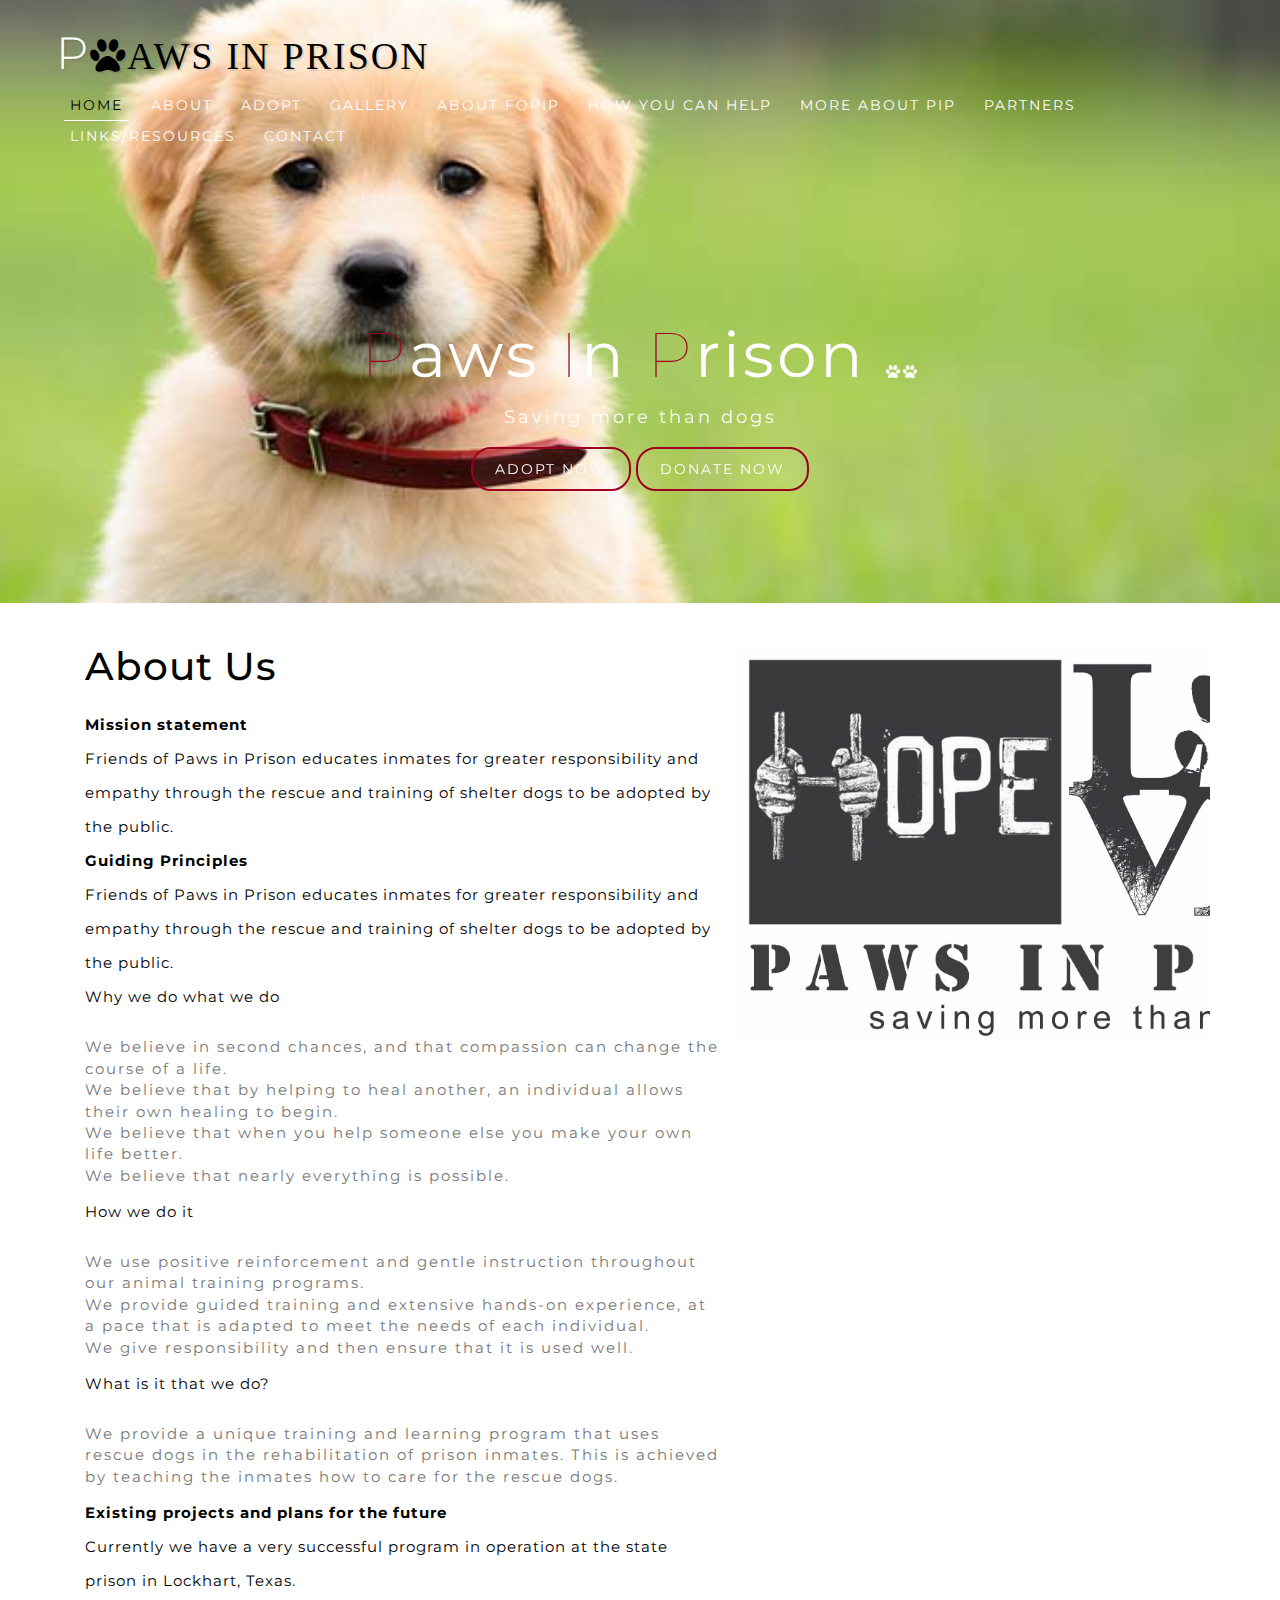
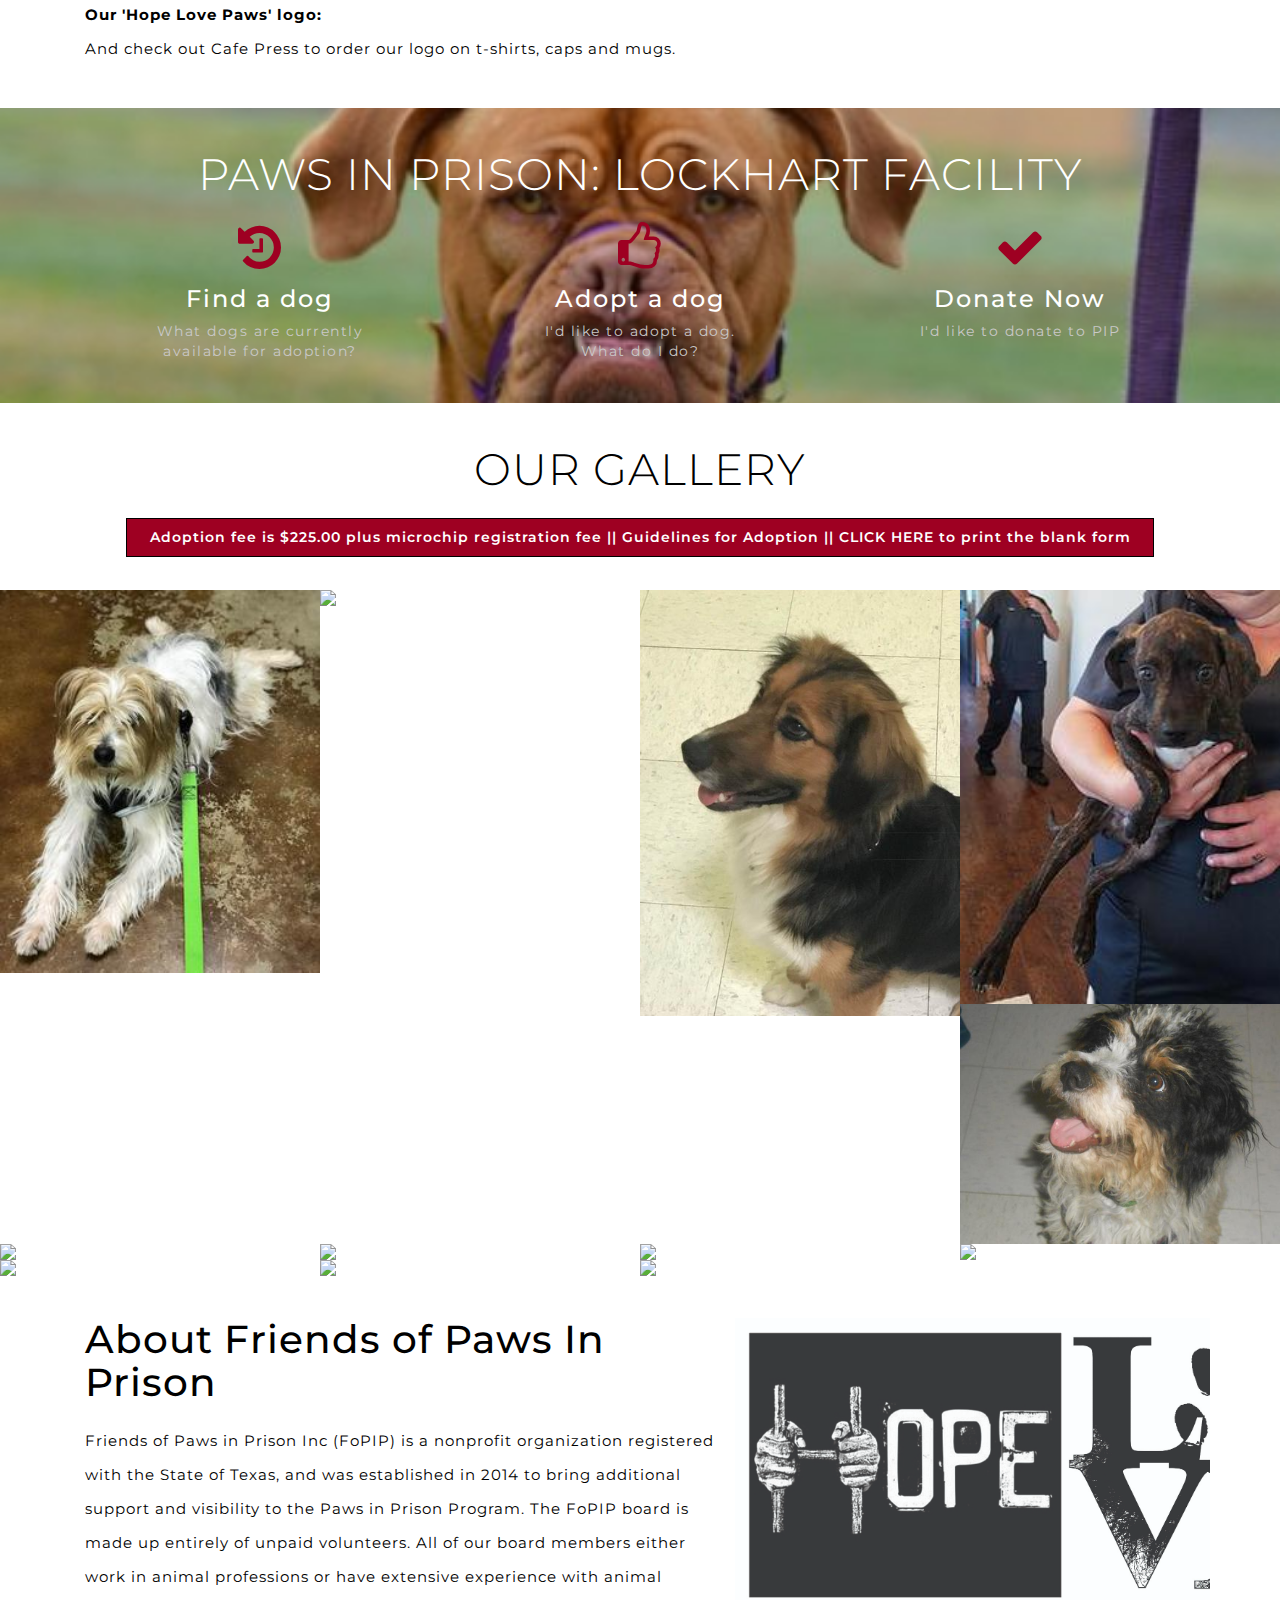
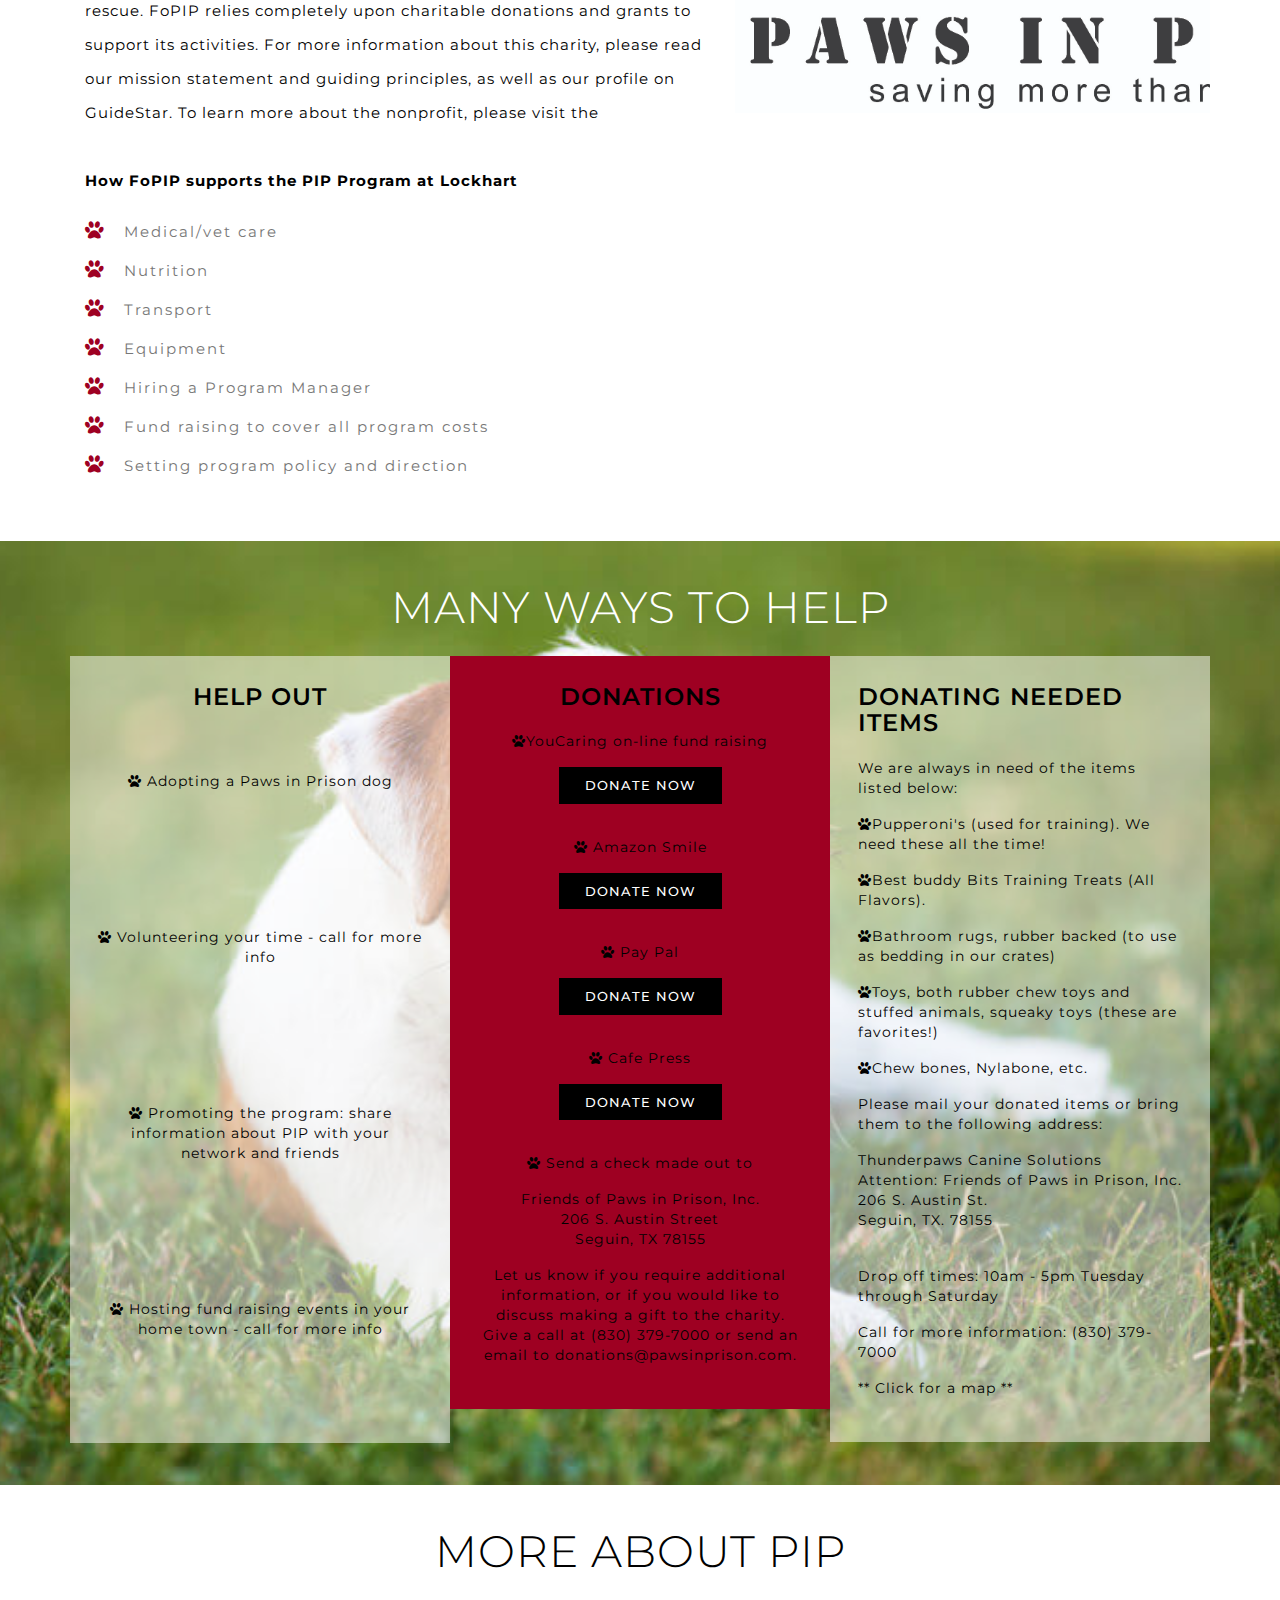
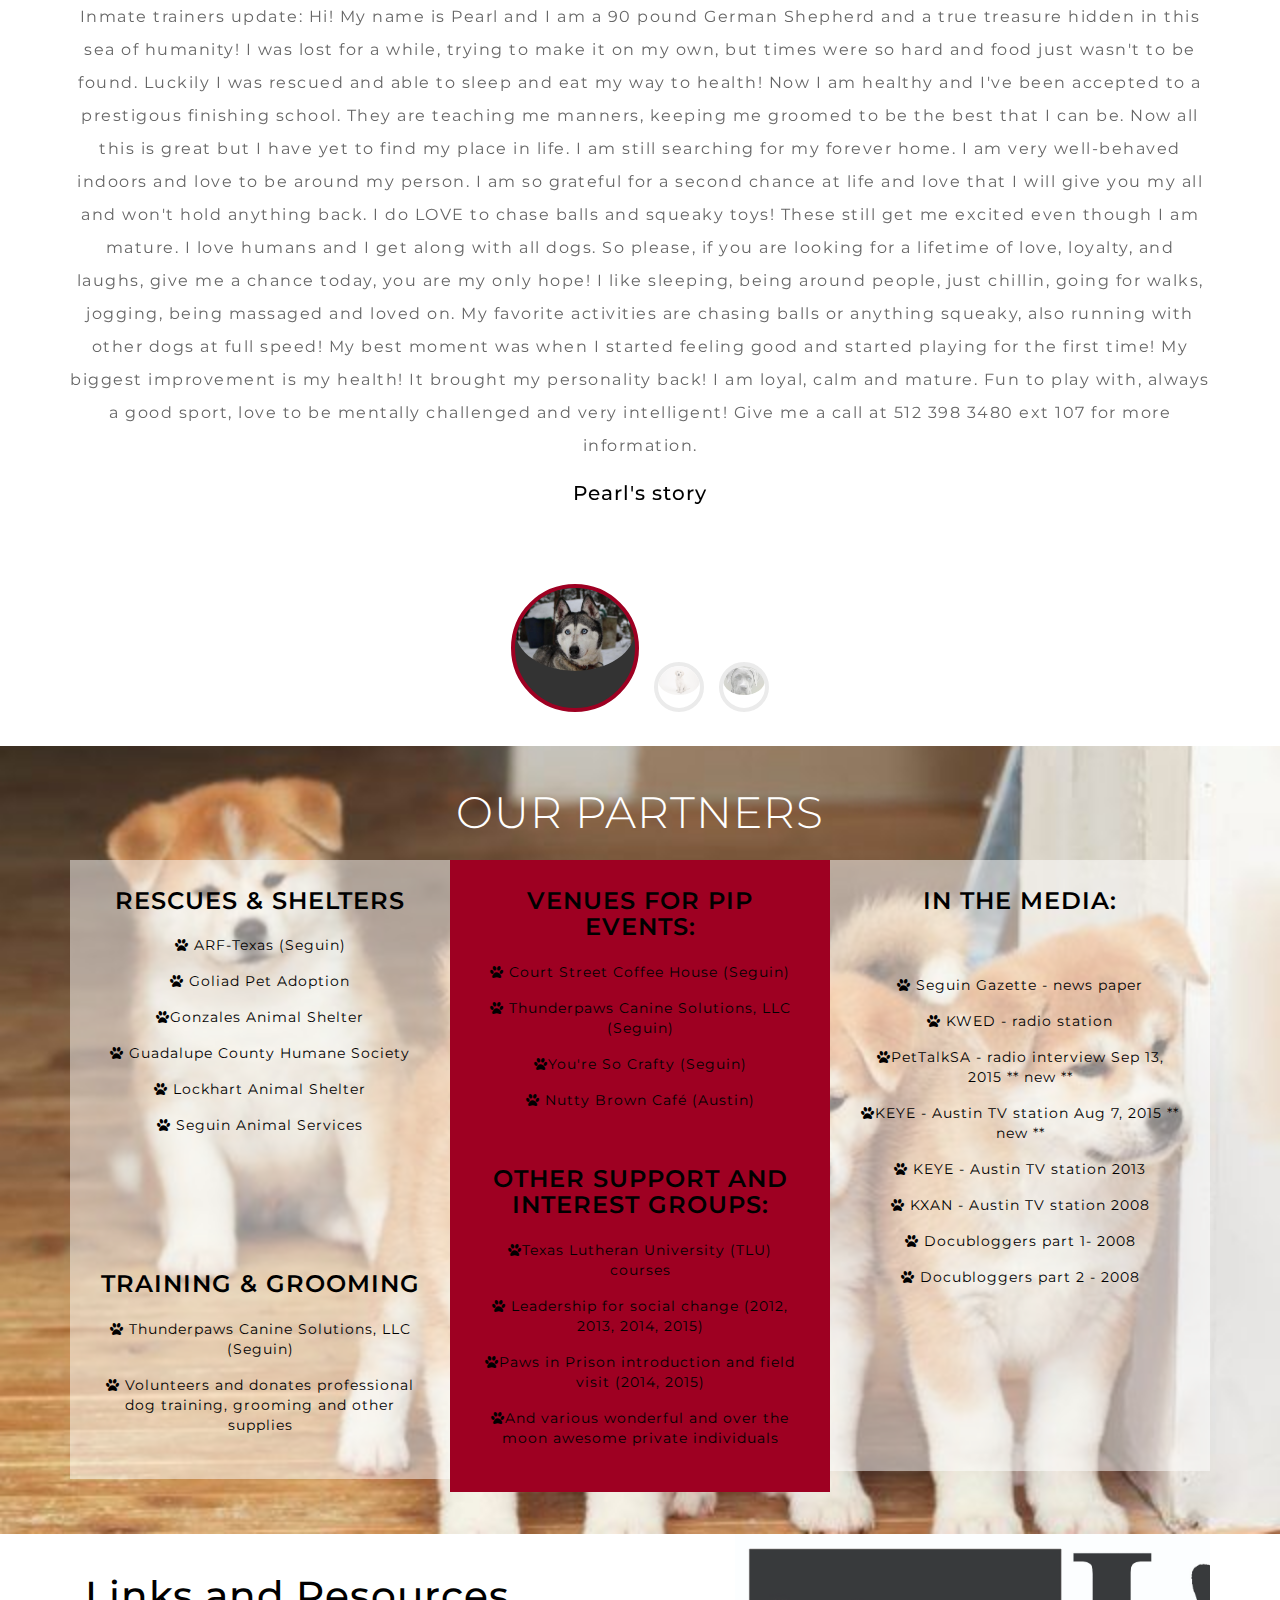
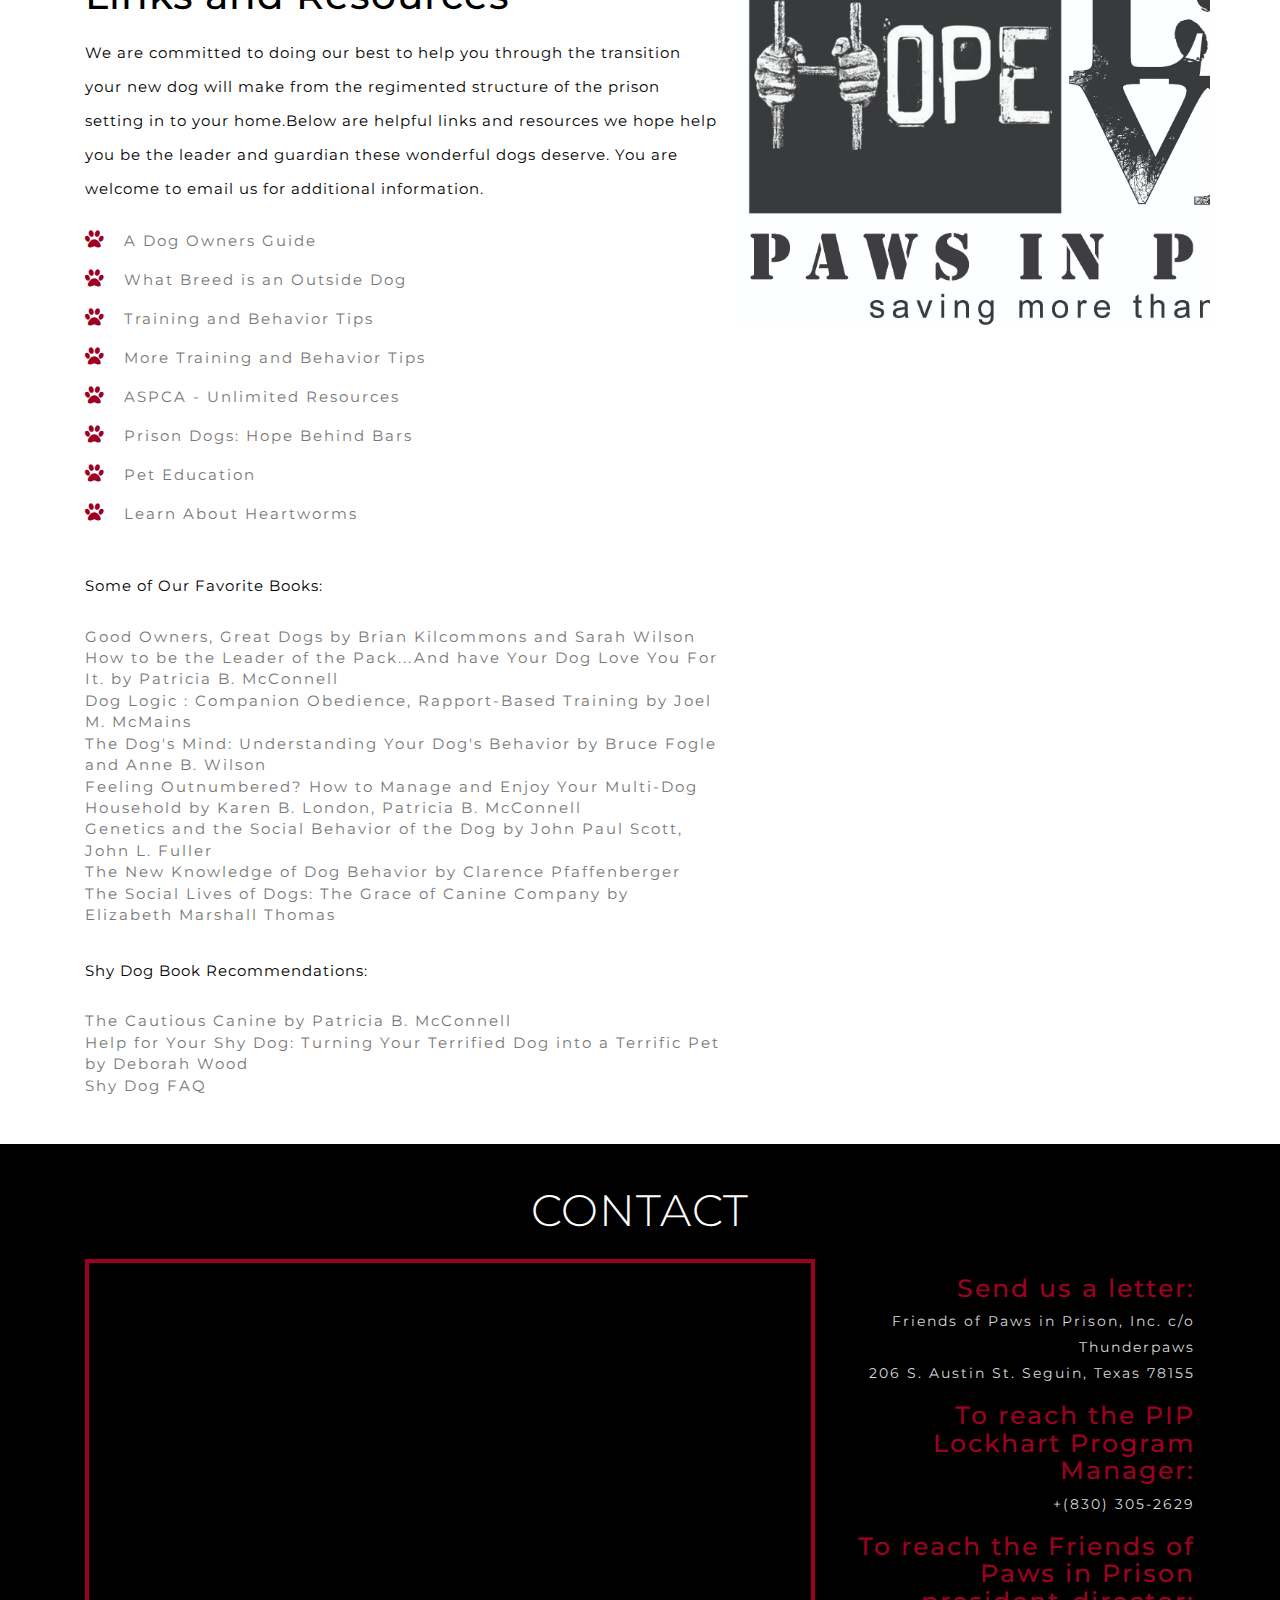
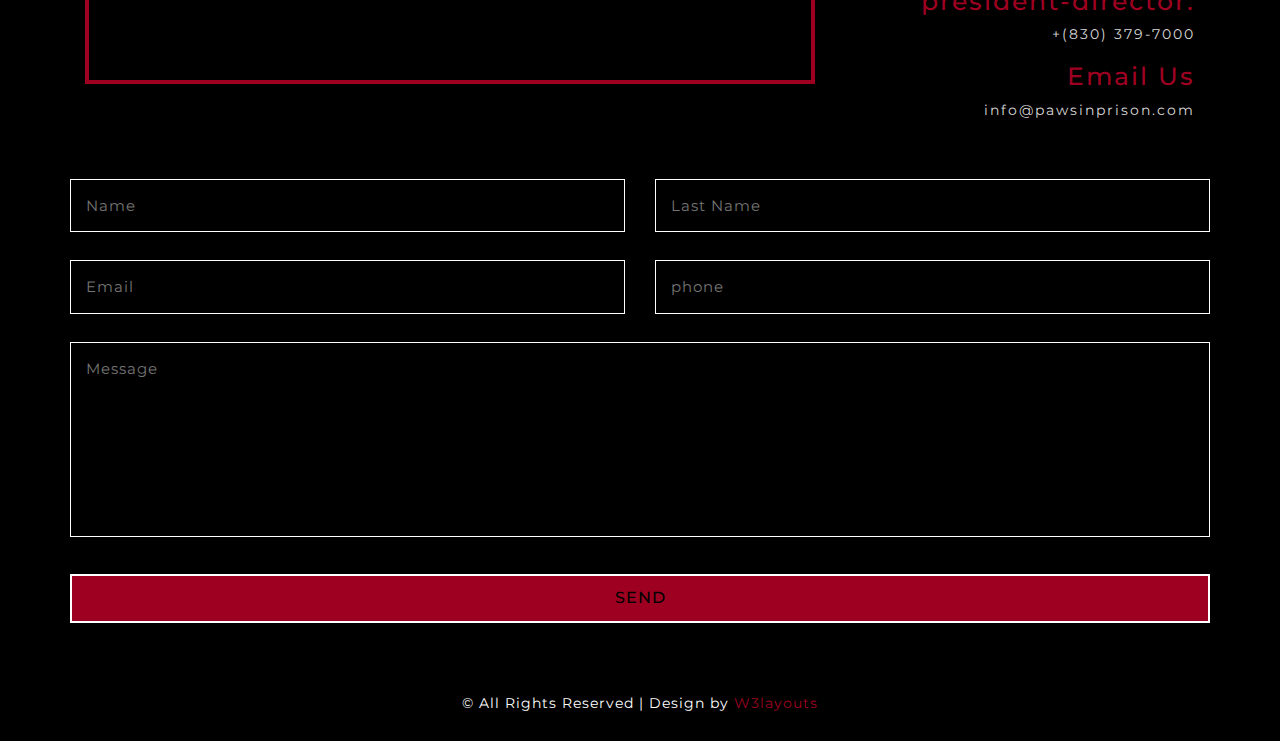
==== home.html @ 7c023dc8 "deployment files" ====
<!--A Design by W3layouts
Author: W3layout
Author URL: http://w3layouts.com
License: Creative Commons Attribution 3.0 Unported
License URL: http://creativecommons.org/licenses/by/3.0/
-->
<!DOCTYPE html>
<html lang="zxx">

<head>
	<title>Paws in Prison</title>

	<!--meta tags -->
	<meta charset="UTF-8">
	<meta name="viewport" content="width=device-width, initial-scale=1">
	<meta name="keywords" content="Lovely-pets Responsive web template, Bootstrap Web Templates, Flat Web Templates, Android Compatible web template, 
Smartphone Compatible web template, free webdesigns for Nokia, Samsung, LG, SonyEricsson, Motorola web design" />
	<script type="application/x-javascript">
		addEventListener("load", function () {
			setTimeout(hideURLbar, 0);
		}, false);

		function hideURLbar() {
			window.scrollTo(0, 1);
		}
	</script>
	<!--//meta tags ends here-->

	<!--booststrap-->

	<link href="css/bootstrap.css" rel="stylesheet" type="text/css" media="all">
	<!--//booststrap end-->

	<!-- font-awesome icons -->
	<link href="css/font-awesome.css" rel="stylesheet">
	<!-- //font-awesome icons -->
	<!--stylesheets-->
	<link href="css/style.css" rel='stylesheet' type='text/css' media="all">
	<!--//stylesheets-->
	<link rel='stylesheet' type='text/css' href='css/jquery.easy-gallery.css' />
	<!-- For-gallery-CSS -->
	<link href="css/popuo-box.css" rel="stylesheet" type="text/css" media="all" />
	<!-- //pop-ups-->
	<link href="//fonts.googleapis.com/css?family=Montserrat:300,400,500" rel="stylesheet">

</head>

<body>
	<div class="header-outs">
		<div class="header-w3layouts">
			<!-- Navigation -->

			<div class="header-bar">
				<nav class="navbar navbar-default">
					<div class="navbar-header navbar-left">
						<button type="button" class="navbar-toggle collapsed" data-toggle="collapse" data-target="#bs-example-navbar-collapse-1">
						<span class="sr-only">Toggle navigation</span>
						<span class="icon-bar"></span>
						<span class="icon-bar"></span>
						<span class="icon-bar"></span>
					</button>
						<h1><a class="navbar-brand" href="index.html">P<span class="fa fa-paw" aria-hidden="true">aws In Prison</span></a></h1>
					</div>
					<!-- Collect the nav links, forms, and other content for toggling -->
					<div class="collapse navbar-collapse navbar-right" id="bs-example-navbar-collapse-1">
						<nav>
							<ul class="nav navbar-nav">
								<li class="active"><a href="index.html">Home</a></li>
								<li><a href="#about" class="scroll">About</a></li>
								<li><a href="#services" class="scroll">Adopt</a></li>
								<li><a href="#gallery" class="scroll">Gallery</a></li>
								<li><a href="#aboutfopip" class="scroll">About FOPIP</a></li>
								<li><a href="#price" class="scroll">How you can help</a></li>
								<li><a href="#testimonials" class="scroll">More about PIP</a></li>
								<li><a href="#price1" class="scroll">Partners</a></li>
								<li><a href="#about1" class="scroll">Links/Resources</a></li>
								<li><a href="#contact" class="scroll">Contact</a></li>
							</ul>
						</nav>
					</div>
				</nav>
			</div>

			<div class="clearfix"> </div>

		</div>

		<!-- Slideshow 4 -->
		<div class="slider">
			<div class="callbacks_container">
				<ul class="rslides" id="slider4">
					<li>
						<div class="slider-img">
							<div class="container">
								<div class="slider-info">
									<h4> <span class="home-banner">P</span>aws <span class="home-banner">I</span>n <span class="home-banner">P</span>rison
										<span
										    class="fa fa-paw paw-banner" aria-hidden="true"></span><span class="fa fa-paw paw-banner" aria-hidden="true"></span></h4>
									<p>Saving more than dogs</p>
									<div class="outs_more-buttn">
										<a href="#" data-toggle="modal" data-target="#myModal">Adopt Now</a>
										<a href="#" data-toggle="modal" data-target="#myModal">Donate Now</a>
									</div>
								</div>
							</div>
						</div>
					</li>
				</ul>
			</div>
			<div class="clearfix"> </div>
		</div>
		<!-- This is here just to demonstrate the callbacks -->
		<!-- <ul class="events">
      <li>Example 4 callback events</li>
    </ul>-->
		<!-- //banner -->
		<!-- modal -->
		<div class="modal about-modal fade" id="myModal" tabindex="-1" role="dialog">
			<div class="modal-dialog" role="document">
				<div class="modal-content">
					<div class="modal-header">
						<button type="button" class="close" data-dismiss="modal" aria-label="Close"><span aria-hidden="true">&times;</span></button>
						<h4 class="modal-title">Register</h4>
					</div>
					<div class="modal-body">
						<div class="out-info">
							<div class="letter-w3ls">

								<form action="#" method="post">
									<div class="main">
										<div class="form-left-to-w3l">

											<input type="text" name="name" placeholder="Name" required="">
											<div class="clear"></div>
										</div>
										<div class="form-right-to-w3ls">

											<input type="text" name="last name" placeholder="Last Name" required="">
											<div class="clear"></div>
										</div>

									</div>

									<div class="main">
										<div class="form-left-to-w3l">

											<input type="email" name="email" placeholder="Email" required="">
											<div class="clear"></div>
										</div>
										<div class="form-right-to-w3ls">

											<input type="text" name="phone number" placeholder="Phone Number" required="">
											<div class="clear"></div>
										</div>
									</div>
									<div class="main">

										<div class="form-left-to-w3l">
											<select class="form-control">
					<option value="">Adopt Pet</option>
						<option>Male</option>
						<option>Female</option>
					</select>
										</div>
										<div class="form-right-to-w3ls">
											<select class="form-control">
					<option value="">Breed</option>
						<option>Bull Dog</option>
						<option>German Dog</option>
						<option>Poodle Dog</option>
						<option>Husky Dog</option>
					</select>
										</div>
									</div>


									<div class="form-add-to-w3ls add">

										<input type="text" name="address" placeholder="Street Address" required="">
										<div class="clear"></div>
									</div>


									<div class="main">
										<div class="form-left-to-w3l">

											<input type="text" name="city" placeholder="City" required="">
											<div class="clear"></div>
										</div>
										<div class="form-right-to-w3ls">
											<input type="text" name="state" placeholder="State" required="">
											<div class="clear"></div>
										</div>

									</div>
									<div class="main">
										<div class="form-left-to-w3l">
											<input type="text" name="Pin code" placeholder="Pin code" required="">
											<div class="clear"></div>
										</div>
										<div class="form-right-to-w3ls">
											<select class="form-control buttom">
												<option value="">
												Select Country</option>
													<option value="category2">Oman</option>
													<option value="category1">Australia</option>
													<option value="category3">America</option>
													<option value="category3">London</option>
													<option value="category3">Goa</option>
													<option value="category3">Canada</option>
													<option value="category3">Srilanka</option>
												</select>

											<div class="clear"></div>
										</div>

									</div>

									<div class="form-control-w3l">
										<textarea name="Message" placeholder="Why You Want Adopt Pet...?" required=""></textarea>
									</div>
									<div class="btnn">
										<button type="submit">Submit</button><br>
									</div>

								</form>
							</div>
						</div>
						<!--//register form-->

					</div>
				</div>
			</div>
		</div>
	</div>
	<!-- //modal -->
	<!--About-->
	<div class="about" id="about">
		<div class="container">
			<div class="about-top-grids">
				<div class="col-md-7 about-top-grid">
					<h2>About Us </h2>
					<div class="about-para">
						<br/>
						<p><b>Mission statement</b></p>
						<p>Friends of Paws in Prison educates inmates for greater responsibility and empathy through the rescue and training of shelter dogs to be adopted by the public.</p>
						<p><b>Guiding Principles</b></p>
						<p>Friends of Paws in Prison educates inmates for greater responsibility and empathy through the rescue and training of shelter dogs to be adopted by the public.</p>
						<p>Why we do what we do</p>
					</div>
					<div class="arrow">
						<ul>
							<li>
								<p>We believe in second chances, and that compassion can change the course of a life.</p>
							</li>
							<li>
								<p>We believe that by helping to heal another, an individual allows their own healing to begin. </p>
							</li>
							<li>
								<p>We believe that when you help someone else you make your own life better. </p>
							</li>
							<li>
								<p>We believe that nearly everything is possible. </p>
							</li>
						</ul>
					</div>
					<div class="about-para">
						<p>How we do it</p>
					</div>
					<div class="arrow">
						<ul>
							<li>
								<p>We use positive reinforcement and gentle instruction throughout our animal training programs.</p>
							</li>
							<li>
								<p>We provide guided training and extensive hands-on experience, at a pace that is adapted to meet the needs of each individual. </p>
							</li>
							<li>
								<p>We give responsibility and then ensure that it is used well. </p>
							</li>
						</ul>
					</div>
					<div class="about-para">
						<p>What is it that we do?</p>
					</div>
					<div class="arrow">
						<ul>
							<li>
								<p>We provide a unique training and learning program that uses rescue dogs in the rehabilitation of prison inmates. This is achieved by teaching the inmates how to care for the rescue dogs.</p>
							</li>
						</ul>
					</div>
					<div class="about-para">
						<p><b>Existing projects and plans for the future</b></p>
						<p>Currently we have a very successful program in operation at the state prison in Lockhart, Texas.</p>
						<p><b>Our 'Hope Love Paws' logo:</b></p>
						<p>And check out Cafe Press to order our logo on t-shirts, caps and mugs.</p>
					</div>
				</div>
				<div class="col-md-5 pope banner-agileits-btm" id="video">
					<div id="small-dialog1" class="mfp-hide w3ls_small_dialog wthree_pop">
						<div class="agileits_modal_body">
							<img src='images/PIPLOGO2015.jpg' data-big-src='images/PIPLOGO2015.jpg' class="img-responsive" alt=" " />

						</div>
					</div>
				</div>
				<div class="clearfix"> </div>
			</div>
		</div>
	</div>
	<!--//About-->
	<!--services-->
	<div class="services" id="services">
		<div class="container">
			<h3 class="title clr">Paws in Prison: Lockhart Facility</h3>

			<div class="banner-bottom-girds ">
				<div class="col-md-4  col-sm-6 col-xs-6  its-banner-grid">
					<div class=" left-icon-grid">
						<span class="fa fa-history banner-icon" aria-hidden="true"></span>
					</div>
					<div >
						<h4>Find a dog</h4>
						<p>
							What dogs are currently available for adoption?</p>
						<div class="clearfix"> </div>
					</div>
				</div>
				<div class="col-md-4  col-sm-6 col-xs-6  its-banner-grid">
					<div class=" left-icon-grid">
						<span class="fa fa-thumbs-o-up  banner-icon" aria-hidden="true"></span>
					</div>
					<div class=" white-shadow">
						<h4>Adopt a dog</h4>
						<p>
							I'd like to adopt a dog. What do I do?</p>
						<div class="clearfix"> </div>
					</div>
				</div>
				<div class="col-md-4  col-sm-6 col-xs-6  its-banner-grid">
					<div class=" left-icon-grid">
						<span class="fa fa-check banner-icon" aria-hidden="true"></span>
					</div>
					<div class=" white-shadow">
						<h4>Donate Now</h4>
						<p>
							I'd like to donate to PIP </p>
						<div class="clearfix"> </div>
					</div>
				</div>
				<div class="clearfix"> </div>
			</div>
		</div>
	</div>
	<!--//services-->
	<div class="portfolio" id="gallery">

		<h3 class="title">Our Gallery</h3>

		<div class="sap_tabs">
			<div id="horizontalTab">
				<ul class="resp-tabs-list">
					<li class="resp-tab-item"><span>Adoption fee is $225.00 plus microchip registration fee || Guidelines for Adoption || CLICK HERE to print the blank form</span></li>
				</ul>
				<div class="clearfix"> </div>
				<div class="resp-tabs-container">
					<div class="tab-1 resp-tab-content">
						<div class="col-md-3 col-sm-3 col-xs-6 portfolio-grids">
							<div class="gallery-grid">
								<img src='images/PIP_2-0_Dogs_for_Adoption__element1782.jpg' data-big-src='images/PIP_2-0_Dogs_for_Adoption__element1782.jpg' class="img-responsive" alt=" " />
								<p style='opacity:0;display:none'>Potty and crate trained!  Fixed, up to date on my shots, microchipped and heartworm negative!  All I need is you!
<br/>
Call me at (830) 305 2629 for more information! <br/>Email: info@pawsinprison.com</p>
							</div>
						</div>
						<div class="col-md-3 col-sm-3 col-xs-6 portfolio-grids">
							<div class="gallery-grid">
								<img src='images/PIP_2-0_Dogs_for_Adoption__element1688.jpg' data-big-src='images/PIP_2-0_Dogs_for_Adoption__element1688.jpg' class="img-responsive" alt=" " />
								<p style='opacity:0;display:none'>Lorem ipsum dolor sit amet, consectetur adipiscing elit.</p>
							</div>
						</div>
						<div class="col-md-3 col-sm-3 col-xs-6 portfolio-grids">
							<div class="gallery-grid">
								<img src='images/Nelson.jpg' data-big-src='images/Nelson.jpg' class="img-responsive" alt=" " />
								<p style='opacity:0;display:none'>Lorem ipsum dolor sit amet, consectetur adipiscing elit.</p>
							</div>
						</div>
						<div class="col-md-3 col-sm-3 col-xs-6 portfolio-grids">
							<div class="gallery-grid">
								<img src='images/PIP_2-0_Dogs_for_Adoption__element1814.jpg' data-big-src='images/PIP_2-0_Dogs_for_Adoption__element1814.jpg' class="img-responsive" alt=" " />
								<p style='opacity:0;display:none'>Lorem ipsum dolor sit amet, consectetur adipiscing elit.</p>
							</div>
						</div>
						<div class="col-md-3 col-sm-3 col-xs-6 portfolio-grids">
							<div class="gallery-grid">
								<img src='images/DSCN6239.JPG' data-big-src='images/DSCN6239.JPG' class="img-responsive" alt=" " />
								<p style='opacity:0;display:none'>Lorem ipsum dolor sit amet, consectetur adipiscing elit.</p>
							</div>
						</div>
						<div class="col-md-3 col-sm-3 col-xs-6 portfolio-grids">
							<div class="gallery-grid">
								<img src='images/PIP_2-0_Dogs_for_Adoption__element1730.jpg' data-big-src='images/PIP_2-0_Dogs_for_Adoption__element1730.jpg' class="img-responsive" alt=" " />
								<p style='opacity:0;display:none'>Lorem ipsum dolor sit amet, consectetur adipiscing elit.</p>
							</div>
						</div>
						<div class="col-md-3 col-sm-3 col-xs-6 portfolio-grids">
							<div class="gallery-grid">
								<img src='images/PIP_2-0_Dogs_for_Adoption__element1805.jpg' data-big-src='images/PIP_2-0_Dogs_for_Adoption__element1805.jpg' class="img-responsive" alt=" " />
								<p style='opacity:0;display:none'>Lorem ipsum dolor sit amet, consectetur adipiscing elit.</p>
							</div>
						</div>
						<div class="col-md-3 col-sm-3 col-xs-6  portfolio-grids">
							<div class="gallery-grid">
								<img src='images/PIP_2-0_Dogs_for_Adoption__element1796.jpg' data-big-src='images/PIP_2-0_Dogs_for_Adoption__element1796.jpg' class="img-responsive" alt=" " />
								<p style='opacity:0;display:none'>Lorem ipsum dolor sit amet, consectetur adipiscing elit.</p>
							</div>
						</div>

						<div class="col-md-3 col-sm-3 col-xs-6 portfolio-grids">
							<div class="gallery-grid">
								<img src='images/PIP_2-0_Dogs_for_Adoption__element1686.jpg' data-big-src='images/PIP_2-0_Dogs_for_Adoption__element1686.jpg' class="img-responsive" alt=" " />
								<p style='opacity:0;display:none'>Lorem ipsum dolor sit amet, consectetur adipiscing elit.</p>
							</div>
						</div>
						
						<div class="col-md-3 col-sm-3 col-xs-6 portfolio-grids">
							<div class="gallery-grid">
								<img src='images/PIP_2-0_Dogs_for_Adoption__element1804.jpg' data-big-src='images/PIP_2-0_Dogs_for_Adoption__element1804.jpg' class="img-responsive" alt=" " />
								<p style='opacity:0;display:none'>Lorem ipsum dolor sit amet, consectetur adipiscing elit.</p>
							</div>
						</div>
						
						<div class="col-md-3 col-sm-3 col-xs-6 portfolio-grids">
							<div class="gallery-grid">
								<img src='images/PIP_2-0_Dogs_for_Adoption__element1798.jpg' data-big-src='images/PIP_2-0_Dogs_for_Adoption__element1798.jpg' class="img-responsive" alt=" " />
								<p style='opacity:0;display:none'>Lorem ipsum dolor sit amet, consectetur adipiscing elit.</p>
							</div>
						</div>
						<div class="col-md-3 col-sm-3 col-xs-6 portfolio-grids">
							<div class="gallery-grid">
								<img src='images/PIP_2-0_Dogs_for_Adoption__element1813.jpg' data-big-src='images/PIP_2-0_Dogs_for_Adoption__element1813.jpg' class="img-responsive" alt=" " />
								<p style='opacity:0;display:none'>Lorem ipsum dolor sit amet, consectetur adipiscing elit.</p>
							</div>
						</div>
						
						<div class="clearfix"> </div>
					</div>
					

						<div class="clearfix"> </div>
					</div>
				</div>
			</div>
		</div>
	</div>
	<!-- //portfolio -->
		<div class="aboutfopip" id="aboutfopip">
		<div class="container">
			<div class="about-top-grids">
				<div class="col-md-7 about-top-grid">
					<h2>About Friends of Paws In Prison</h2>
					<div class="about-para">
						<br/>
						<p>Friends of Paws in Prison Inc (FoPIP) is a nonprofit organization registered with the State of Texas, and was established in 2014 to bring additional support and visibility to the Paws in Prison Program. The FoPIP board is made up entirely of unpaid volunteers. All of our board members either work in animal professions or have extensive experience with animal rescue. FoPIP relies completely upon charitable donations and grants to support its activities. For more information about this charity, please read our mission statement and guiding principles, as well as our profile on GuideStar. To learn more about the nonprofit, please visit the <a href="https://www.facebook.com/groups/1441160036193149/">Friends of Paws in Prison Facebook page.</a></p>
						<p><b>How FoPIP supports the PIP Program at Lockhart</b></p>
					</div>
					<div class="arrow">
						<ul>
							<li><span class="fa fa-paw dog-arrow" aria-hidden="true"></span>
								<p>Medical/vet care</p>
							</li>
							<li><span class="fa fa-paw dog-arrow" aria-hidden="true"></span>
								<p>Nutrition </p>
							</li>
							<li><span class="fa fa-paw dog-arrow" aria-hidden="true"></span>
								<p>Transport </p>
							</li>
							<li><span class="fa fa-paw dog-arrow" aria-hidden="true"></span>
								<p>Equipment </p>
							</li>
								<li><span class="fa fa-paw dog-arrow" aria-hidden="true"></span>
								<p>Hiring a Program Manager </p>
							</li>
							<li><span class="fa fa-paw dog-arrow" aria-hidden="true"></span>
								<p>Fund raising to cover all program costs  </p>
							</li>
							<li><span class="fa fa-paw dog-arrow" aria-hidden="true"></span>
								<p>Setting program policy and direction </p>
							</li>
						</ul>
						<br/>
						<br/>
					</div>
					
				</div>
				<div class="col-md-5 pope banner-agileits-btm" id="video">
					<div id="small-dialog1" class="mfp-hide w3ls_small_dialog wthree_pop">
						<div class="agileits_modal_body">
						

						</div>
					</div>
				</div>
				<div class="clearfix"> </div>
			</div>
		</div>
	</div>
	<!--price table-->
	<div class="price-table" id="price">
		<div class="container">
			<h3 class="title clr ">Many ways to help</h3>

			<div class="agileits-banner-grids text-center">

				<div class="col-md-4  col-sm-4  col-xs-4 clr1 agileits-banner-grid">
					<h4>Help Out </h4>
					<div class="list-price">
						<ul>
							<br/>
							<br/>
							<li><span class="fa fa-paw" aria-hidden="true"> </span> Adopting a Paws in Prison dog</li>
							<br/>
							<br/>
							<br/>
							<br/>
							<br/>
							<br/>
							<li> <span class="fa fa-paw" aria-hidden="true"> </span> Volunteering your time - call for more info</li>
							<br/>
							<br/>
							<br/>
							<br/>
							<br/>
							<br/>
							<li><span class="fa fa-paw" aria-hidden="true"> </span> Promoting the program: share information about PIP with your network and friends</li>
							<br/>
							<br/>
							<br/>
							<br/>
							<br/>
							<br/>
							<li><span class="fa fa-paw" aria-hidden="true"> </span> Hosting fund raising events in your home town - call for more info</li>
							
							<br/>
							<br/>
							<br/>
							
						</ul>
					</div>
				</div>
				<div class="col-md-4 col-sm-4 col-xs-4  clr2 agileits-banner-grid">
					<h4>Donations </h4>
				<div class="list-price">
						<ul>
							<li><span class="fa fa-paw" aria-hidden="true"> </span>YouCaring on-line fund raising </li>
							</ul>
					</div>
					<a class="w3_play_icon1" href="#" data-toggle="modal" data-target="#myModal"> DONATE NOW</a>
					
					<div class="list-price">
						<ul>
							<li><br/><span class="fa fa-paw" aria-hidden="true"> </span> Amazon Smile  </li>
							</ul>
					</div>
	
					<a class="w3_play_icon1" href="#" data-toggle="modal" data-target="#myModal"> DONATE NOW</a>
					<div class="list-price">
						<ul>
							<li><br/><span class="fa fa-paw" aria-hidden="true"> </span> Pay Pal </li>
							</ul>
					</div>
				
					<a class="w3_play_icon1" href="#" data-toggle="modal" data-target="#myModal"> DONATE NOW</a>
					<div class="list-price">
						<ul>
							<li><br/><span class="fa fa-paw" aria-hidden="true"> </span> Cafe Press </li>
							</ul>
					</div>
					<a class="w3_play_icon1" href="#" data-toggle="modal" data-target="#myModal"> DONATE NOW</a>
					<div class="list-price">
						<ul>
							<li><br/><span class="fa fa-paw" aria-hidden="true"> </span> Send a check made out to </li>
							<li>Friends of Paws in Prison, Inc.
								<br/>
           206 S. Austin Street <br/> 
           Seguin, TX 78155</li>
           <li>Let us know if you require additional information, or if you would like to discuss making a gift to the charity. Give a call at (830) 379-7000 or send an email to donations@pawsinprison.com. </li>
							</ul>
					</div>
				</div>
				</div>
				<div class=" col-md-4 col-sm-4 col-xs-4 clr3 agileits-banner-grid">

					<h4>Donating needed items</h4>
				<div class="list-price">
						<ul>
								<li>We are always in need of the items listed below:</li>

<li><span class="fa fa-paw" aria-hidden="true"> </span>Pupperoni's (used for training). We need these all the time!</li>

<li><span class="fa fa-paw" aria-hidden="true"> </span>Best buddy Bits Training Treats (All Flavors).</li>

<li><span class="fa fa-paw" aria-hidden="true"> </span>Bathroom rugs, rubber backed (to use as bedding in our crates)</li>

<li><span class="fa fa-paw" aria-hidden="true"> </span>Toys, both rubber chew toys and stuffed animals, squeaky toys (these are favorites!) </li>

<li><span class="fa fa-paw" aria-hidden="true"> </span>Chew bones, Nylabone, etc.</li>


 <li>Please mail your donated items or bring them to the following address:</li>
      <li>Thunderpaws Canine Solutions<br/>
      Attention: Friends of Paws in Prison, Inc.<br/>
      206 S. Austin St.<br/>
      Seguin, TX. 78155</li>

​    <li>Drop off times: 10am - 5pm Tuesday through Saturday</li>
    <li>Call for more information: (830) 379-7000</li>

    <li>** Click for a map ** </li>
							</ul>
					</div>
				</div>
				<div class="clearfix"></div>

			</div>

		</div>
	</div>
	<!--//price table-->
	<!-- testimonials -->
	<div class="testimonials" id="testimonials">
		<div class="container">

			<h3 class="title">More about PIP</h3>

			<div class="carousel slide" data-ride="carousel" id="quote-carousel">
				<!-- Bottom Carousel Indicators -->
				<ol class="carousel-indicators">
					<li data-target="#quote-carousel" data-slide-to="0" class="active"><img class="img-responsive " src="images/t1.jpg" alt="">
					</li>
					<li data-target="#quote-carousel" data-slide-to="1"><img class="img-responsive" src="images/t2.jpg" alt="">
					</li>
					<li data-target="#quote-carousel" data-slide-to="2"><img class="img-responsive" src="images/t3.jpg" alt="">
					</li>
				</ol>

				<!-- Carousel Slides / Quotes -->
				<div class="carousel-inner text-center">

					<!-- Quote 1 -->
					<div class="item active">
						<blockquote>
							<div class="row">
								<div class=" left-matter">
									<p>Inmate trainers update:

Hi!  My name is Pearl and I am a 90 pound German Shepherd and a true treasure hidden in this sea of humanity!

I was lost for a while, trying to make it on my own, but times were so hard and food just wasn't to be found.  Luckily I was rescued and able to sleep and eat my way to health!  Now I am healthy and I've been accepted to a prestigous finishing school.  They are teaching me manners, keeping me groomed to be the best that I can be.

Now all this is great but I have yet to find my place in life.  I am still searching for my forever home.  I am very well-behaved indoors and love to be around my person.  I am so grateful for a second chance at life and love that I will give you my all and won't hold anything back.  I do LOVE to chase balls and squeaky toys!  These still get me excited even though I am mature.  I love humans and I get along with all dogs.

So please, if you are looking for a lifetime of love, loyalty, and laughs, give me a chance today, you are my only hope!

I like sleeping, being around people, just chillin, going for walks, jogging, being massaged and loved on.

My favorite activities are chasing balls or anything squeaky, also running with other dogs at full speed!

My best moment was when I started feeling good and started playing for the first time!

My biggest improvement is my health!  It brought my personality back!

I am loyal, calm and mature.  Fun to play with, always a good sport, love to be mentally challenged and very intelligent!

Give me a call at 512 398 3480 ext 107 for more information.
<h5>Pearl's story</h5>
<br/>
<br/>
<br/>
<br/>
<br/>
<br/>
<br/>
<br/>
</p>
									
								</div>


							</div>
						</blockquote>
					</div>
					<!-- Quote 2 -->
					<div class="item">
						<blockquote>
							<div class="row">
								<div class=" left-matter">

									<p></p>
									<h5>K-9 Alumni</h5>
								</div>
							</div>
						</blockquote>
					</div>
					<!-- Quote 3 -->
					<div class="item">
						<blockquote>
							<div class="row">
								<div class=" left-matter">

									<p>Please visit the following pages for dozens and dozens of testimonial about the Paws in Prison Program. This is no ordinary program. It is extraordinary.<br/>Friends of Paws in Prison <br/>Petition ​to the Texas Board of Criminal Justice - Continue the Paws in Prison Programe
</p>
									<h5>Testimonials</h5>
								</div>
							</div>
						</blockquote>
					</div>
				</div>
	<!-- Quote 3 -->
				<!-- Carousel Buttons Next/Prev 
					<a data-slide="prev" href="#quote-carousel" class="left carousel-control"><span class="fa fa-chevron-left"></span></a>
					<a data-slide="next" href="#quote-carousel" class="right carousel-control"><span class="fa fa-chevron-right"></span></a> -->
			</div>
		</div>
	</div>
		<div class="price-table1" id="price1">
		<div class="container">
			<h3 class="title clr ">Our Partners</h3>

			<div class="agileits-banner-grids text-center">

				<div class="col-md-4  col-sm-4  col-xs-4 clr1 agileits-banner-grid">
					<h4>Rescues & Shelters </h4>
					<div class="list-price">
						<ul>
							
							<li><span class="fa fa-paw" aria-hidden="true"> </span> ARF-Texas (Seguin)</li>
							<li> <span class="fa fa-paw" aria-hidden="true"> </span> Goliad Pet Adoption</li>
							<li><span class="fa fa-paw" aria-hidden="true"> </span>Gonzales Animal Shelter</li>
							<li><span class="fa fa-paw" aria-hidden="true"> </span> Guadalupe County Humane Society</li>
							<li><span class="fa fa-paw" aria-hidden="true"> </span> Lockhart Animal Shelter</li>
							<li><span class="fa fa-paw" aria-hidden="true"> </span> Seguin Animal Services</li>
							<br/>
							<br/>
							<br/>

						</ul>
					</div>
					<br/>
					<br/>
					<br/>
					<h4>Training & Grooming </h4>
					<div class="list-price">
						<ul>
							<li><span class="fa fa-paw" aria-hidden="true"> </span> Thunderpaws Canine Solutions, LLC (Seguin)</li>
							<li><span class="fa fa-paw" aria-hidden="true"> </span> Volunteers and donates professional dog training, grooming and other supplies</li>
							
						</ul>
					</div>
				</div>
				<div class="col-md-4 col-sm-4 col-xs-4  clr2 agileits-banner-grid">
					<h4>Venues for PIP events:</h4>
					<div class="list-price">
						<ul>
							
							<li><span class="fa fa-paw" aria-hidden="true"> </span> Court Street Coffee House (Seguin)</li>
							<li> <span class="fa fa-paw" aria-hidden="true"> </span> Thunderpaws Canine Solutions, LLC (Seguin)</li>
							<li><span class="fa fa-paw" aria-hidden="true"> </span>You're So Crafty (Seguin) </li>
							<li><span class="fa fa-paw" aria-hidden="true"> </span> Nutty Brown Café (Austin)</li>
							<br/>
							<br/>
						</ul>
					</div>
					<h4>Other support and interest groups:</h4>
					<div class="list-price">
						<ul>
							<li><span class="fa fa-paw" aria-hidden="true"> </span>Texas Lutheran University (TLU) courses</li>
							<li><span class="fa fa-paw" aria-hidden="true"> </span> Leadership for social change (2012, 2013, 2014, 2015)</li>
							<li><span class="fa fa-paw" aria-hidden="true"> </span>Paws in Prison introduction and field visit (2014, 2015)</li>
							<li><span class="fa fa-paw" aria-hidden="true"> </span>And various wonderful and over the moon awesome private individuals</li>
							
						</ul>
					</div>
				</div>
				<div class=" col-md-4 col-sm-4 col-xs-4 clr3 agileits-banner-grid">
					<h4>In the Media:</h4>
					<div class="list-price">
						<ul>
							<br/>
							<br/>
							<li><span class="fa fa-paw" aria-hidden="true"> </span> Seguin Gazette - news paper</li>
							<li> <span class="fa fa-paw" aria-hidden="true"> </span> KWED - radio station </li>
							<li><span class="fa fa-paw" aria-hidden="true"> </span>PetTalkSA - radio interview Sep 13, 2015  ** new **</li>
							<li><span class="fa fa-paw" aria-hidden="true"> </span>KEYE - Austin TV station Aug 7, 2015  ** new **</li>
							<li><span class="fa fa-paw" aria-hidden="true"> </span> KEYE - Austin TV station 2013</li>
							<li><span class="fa fa-paw" aria-hidden="true"> </span> KXAN - Austin TV station 2008</li>
							<li><span class="fa fa-paw" aria-hidden="true"> </span> Docubloggers part 1- 2008</li>
							<li><span class="fa fa-paw" aria-hidden="true"> </span> Docubloggers part 2 - 2008</li>
							<br/>
							<br/>
							<br/>
							<br/>
							<br/>
							<br/>
							<br/>
						</ul>
					</div>
				</div>
				<div class="clearfix"></div>

			</div>

		</div>
	</div>
	<!-- testimonials -->
<div class="about1" id="about1">
		<div class="container">
			<div class="about-top-grids">
				<div class="col-md-7 about-top-grid">
					<br/>
					<br/>
					<h2>Links and Resources</h2>
					<div class="about-para">
						<br/>
						<p>We are committed to doing our best to help you through the transition your new dog will make from the regimented structure of the prison setting in to your home.Below are helpful links and resources we hope help you be the leader and guardian these wonderful dogs deserve. You are welcome to email us for additional information.</p>
					</div>
					<div class="arrow">
						<ul>
							<li><span class="fa fa-paw dog-arrow" aria-hidden="true"></span>
								<p>A Dog Owners Guide </p>
							</li>
							<li><span class="fa fa-paw dog-arrow" aria-hidden="true"></span>
								<p>What Breed is an Outside Dog  </p>
							</li>
							<li><span class="fa fa-paw dog-arrow" aria-hidden="true"></span>
								<p>Training and Behavior Tips </p>
							</li>
							<li><span class="fa fa-paw dog-arrow" aria-hidden="true"></span>
								<p>More Training and Behavior Tips </p>
							</li>
								<li><span class="fa fa-paw dog-arrow" aria-hidden="true"></span>
								<p>ASPCA - Unlimited Resources </p>
							</li>
							<li><span class="fa fa-paw dog-arrow" aria-hidden="true"></span>
								<p>Prison Dogs: Hope Behind Bars </p>
							</li>
							<li><span class="fa fa-paw dog-arrow" aria-hidden="true"></span>
								<p>Pet Education </p>
							</li>
							<li><span class="fa fa-paw dog-arrow" aria-hidden="true"></span>
								<p>Learn About Heartworms</p>
							</li>
						</ul>
					</div>
					<div class="about-para">
						<br/>
						<p>Some of Our Favorite Books:</p>
					</div>
					<div class="arrow">
						<ul>
							<li>
								<p>Good Owners, Great Dogs by Brian Kilcommons and Sarah Wilson</p>
							</li>
							<li>
								<p>How to be the Leader of the Pack...And have Your Dog Love You For It. by Patricia B. McConnell </p>
							</li>
							<li>
								<p>Dog Logic : Companion Obedience, Rapport-Based Training by Joel M. McMains </p>
							</li>
							<li>
								<p>The Dog's Mind: Understanding Your Dog's Behavior by Bruce Fogle and Anne B. Wilson </p>
							</li>
								<li>
								<p>Feeling Outnumbered? How to Manage and Enjoy Your Multi-Dog Household by Karen B. London, Patricia B. McConnell </p>
							</li>
							<li>
								<p>Genetics and the Social Behavior of the Dog by John Paul Scott, John L. Fuller </p>
							</li>
							<li>
								<p>The New Knowledge of Dog Behavior by Clarence Pfaffenberger </p>
							</li>
							<li>
								<p>The Social Lives of Dogs: The Grace of Canine Company by Elizabeth Marshall Thomas </p>
							</li>
						</ul>
					</div>
					<div class="about-para">
						<br/>
						<p>Shy Dog Book Recommendations:</p>
					</div>
					<div class="arrow">
						<ul>
							<li>
								<p>The Cautious Canine by Patricia B. McConnell</p>
							</li>
							<li>
								<p>Help for Your Shy Dog: Turning Your Terrified Dog into a Terrific Pet by Deborah Wood  </p>
							</li>
							<li>
								<p>Shy Dog FAQ </p>
							</li>
						</ul>
						<br/>
						<br/>
					</div>
				</div>
				<div class="col-md-5 pope banner-agileits-btm" id="video">
					<div id="small-dialog1" class="mfp-hide w3ls_small_dialog wthree_pop">
						<div class="agileits_modal_body">
							

						</div>
					</div>
				</div>
				<div class="clearfix"> </div>
			</div>
		</div>
	</div>
	<!--contact-->
	<div class="contact" id="contact">
		<div class="container">
			<h3 class="title clr">Contact</h3>
			<div class=" col-md-8 col-sm-8 col-xs-7 contact-map">
				<div class="map-grid">
					<iframe src="https://www.google.com/maps/embed?pb=!1m18!1m12!1m3!1d3470.2332698116315!2d-97.9669984839103!3d29.56781538205824!2m3!1f0!2f0!3f0!3m2!1i1024!2i768!4f13.1!3m3!1m2!1s0x865cb819533d598b%3A0xe7d0ccd4b7277632!2sPaws+in+Prison!5e0!3m2!1sen!2sus!4v1531252219126" width="600" height="450" frameborder="0" style="border:0" allowfullscreen></iframe>

				</div>
			</div>
			<div class=" col-md-4 col-sm-4 col-xs-5 contact-icons">
				<div class="footer_grid_left">
					<h5>Send us a letter:</h5>
					<p>Friends of Paws in Prison, Inc. c/o Thunderpaws <span> 206 S. Austin St.
					Seguin, Texas 78155</span></p>
				</div>
				<div class="footer_grid_left">
					<h5> To reach the PIP Lockhart Program Manager:</h5>
					<p>+(830) 305-2629</p>
					<h5> To reach the Friends of Paws in Prison president-director:</h5>
					<p>+(830) 379-7000</p>
				</div>
				<div class="footer_grid_left">
					<h5>Email Us</h5>
					<p><a href="mailto:info@pawsinprison.com">info@pawsinprison.com</a>
				</div>
			</div>
			<div class="clearfix"> </div>

			<div class="contact-us">
				<form action="#" method="post">
					<div class="col-md-6 col-sm-6 col-xs-6 styled-input">
						<input type="text" name="Name" placeholder="Name" required="">
					</div>
					<div class="col-md-6 col-sm-6 col-xs-6 styled-input">
						<input type="text" name="Last Name" placeholder="Last Name" required="">
					</div>

					<div class="col-md-6 col-sm-6 col-xs-6 styled-input">
						<input type="email" name="Email" placeholder="Email" required="">

					</div>

					<div class="col-md-6 col-sm-6 col-xs-6 styled-input">

						<input type="text" name="phone" placeholder="phone" required="">

					</div>
					<div class="clearfix"> </div>
					<div class="styled-input">

						<textarea name="Message" placeholder="Message" required=""></textarea>
					</div>
					<div>
						<div class="click">
							<input type="submit" value="SEND">
						</div>
					</div>
				</form>
			</div>

			<div class="clearfix"> </div>
		</div>
	</div>
	<footer>
		<p>&copy; All Rights Reserved | Design by <a href="http://w3layouts.com/" target="_blank"> W3layouts </a></p>
	</footer>

	<!--js working-->
	<script type='text/javascript' src='js/jquery-2.2.3.min.js'></script>
	<script src="js/bootstrap.js"></script>
	<!-- //js  working-->

	<script src="js/responsiveslides.min.js"></script>

	<script>
		// You can also use "$(window).load(function() {"
		$(function () {
			// Slideshow 4
			$("#slider4").responsiveSlides({
				auto: true,
				pager: false,
				nav: true,
				speed: 900,
				namespace: "callbacks",
				before: function () {
					$('.events').append("<li>before event fired.</li>");
				},
				after: function () {
					$('.events').append("<li>after event fired.</li>");
				}
			});

		});
	</script>
	<!--// banner-->
	<!--pop-up-box video-->
	<script src="js/jquery.magnific-popup.js" type="text/javascript"></script>
	<script>
		$(document).ready(function () {
			$('.popup-with-zoom-anim').magnificPopup({
				type: 'inline',
				fixedContentPos: false,
				fixedBgPos: true,
				overflowY: 'auto',
				closeBtnInside: true,
				preloader: false,
				midClick: true,
				removalDelay: 300,
				mainClass: 'my-mfp-zoom-in'
			});

		});
	</script>
	<!-- //pop-up-box video -->

	<!-- script for portfolio -->
	<script type='text/javascript' src='js/jquery.easy-gallery.js'></script>
	<script type='text/javascript'>
		//init Gallery
		$('.portfolio').easyGallery();
	</script>
	<script src="js/easyResponsiveTabs.js" type="text/javascript"></script>
	<script type="text/javascript">
		$(document).ready(function () {
			$('#horizontalTab').easyResponsiveTabs({
				type: 'default', //Types: default, vertical, accordion           
				width: 'auto', //auto or any width like 600px
				fit: true // 100% fit in a container
			});
		});
	</script>
	<!-- //script for portfolio -->
	<!-- start-smoth-scrolling -->
	<script type="text/javascript" src="js/move-top.js"></script>
	<script type="text/javascript" src="js/easing.js"></script>
	<script type="text/javascript">
		jQuery(document).ready(function ($) {
			$(".scroll").click(function (event) {
				event.preventDefault();
				$('html,body').animate({
					scrollTop: $(this.hash).offset().top
				}, 1000);
			});
		});
	</script>
	<!-- start-smoth-scrolling -->

	<!-- for-bottom-to-top smooth scrolling -->
	<script type="text/javascript">
		$(document).ready(function () {
			/*
				var defaults = {
				containerID: 'toTop', // fading element id
				containerHoverID: 'toTopHover', // fading element hover id
				scrollSpeed: 1200,
				easingType: 'linear' 
				};
			*/
			$().UItoTop({
				easingType: 'easeOutQuart'
			});
		});
	</script>
	<a href="#" id="toTop" style="display: block;"> <span id="toTopHover" style="opacity: 1;"> </span></a>
	<!-- //for-bottom-to-top smooth scrolling -->


</body>

</html>
---- css/style.css ----
/*--
Author: W3layouts
Author URL: http://w3layouts.com
License: Creative Commons Attribution 3.0 Unported
License URL: http://creativecommons.org/licenses/by/3.0/
--*/

html,
body {
    padding: 0;
    margin: 0;
    background: #fff;
    letter-spacing: 1px;
font-family: 'Montserrat', sans-serif;
}

body a {
    outline: none;
    transition: 0.5s all;
    -webkit-transition: 0.5s all;
    -moz-transition: 0.5s all;
    -o-transition: 0.5s all;
    -ms-transition: 0.5s all;
    text-decoration: none;
}

body a:hover {
    text-decoration: none;
}

body a:focus,
a:hover {
    text-decoration: none;
}

input[type="button"],
input[type="submit"] {
    transition: 0.5s all;
    -webkit-transition: 0.5s all;
    -moz-transition: 0.5s all;
    -o-transition: 0.5s all;
    -ms-transition: 0.5s all;
    letter-spacing: 1px;
   font-family: 'Montserrat', sans-serif;
}
select,input[type="email"],input[type="text"],input[type=password],
input[type="button"],input[type="submit"],textarea{
   font-family: 'Montserrat', sans-serif;
	transition:0.5s all;
	-webkit-transition:0.5s all;
	-moz-transition:0.5s all;
	-o-transition:0.5s all;
	-ms-transition:0.5s all;
	letter-spacing: 1px;
	
}
h1,
h2,
h3,
h4,
h5,
h6 {
    margin: 0;
    padding: 0;
    font-family: 'Montserrat', sans-serif;
    letter-spacing: 1px;
}

p {
    margin: 0;
    padding: 0;
    letter-spacing: 1px;
    font-family: 'Montserrat', sans-serif;
	color: #777;
}


ul {
    margin: 0;
    padding: 0;
}

/*-- //Reset-Code --*/
.about, .services,.contact,.team,.testimonials,.portfolio,.price-table, .price-table1, .buttom-w3{
    padding: 5em 0;
}

.title {
    font-size:55px;
    text-align: center;
    color: #000;
    margin-bottom: 37px;  
	text-transform: uppercase;
    letter-spacing: 1px;
    font-weight: 300;
}
.clr {
    color: #fff;
}
.buttom-w3{background:#ededed;}
/*--//banner-- */
/*-- header --*/ 
/*-- nav --*/
.navbar-default {
    background: none;
    border: none;
}
.navbar {
    margin-bottom: 0;
}
.navbar-collapse {
    padding: 0;
}
.navbar-right {
    margin-right: 0;
}
.navbar-default .navbar-nav > .active > a,
 .navbar-default .navbar-nav > .active > a:hover,
 .navbar-default .navbar-nav > .active > a:focus {

    color:#000;
    border-bottom: 1px solid #fff;
    background:rgba(255, 255, 255, 0);
}
.navbar-default .navbar-nav > .active > a:before{
	background: #ff2d37;
	transform: translateX(0);
	-webkit-transform: translateX(0);
	-moz-transform: translateX(0);
	-o-transform: translateX(0);
	-ms-transform: translateX(0);
}
.navbar-default .navbar-nav > li > a {
	  color:#fff;
    letter-spacing: 2px;
    padding: 5px 6px;
    margin: 0 8px;
    font-size: 15px;
    border-bottom:1px solid rgba(255, 255, 255, 0)
}
.navbar-nav > li > a {
    text-transform: uppercase;
}
.navbar-default .navbar-nav > li > a:hover,.navbar-default .navbar-nav > li > a:focus {
    color:#000;
    border-bottom: 1px solid #fff;
    background:rgba(255, 255, 255, 0);
}
nav.navbar.navbar-default {
    background: none;
       padding:2em 4em 1em;
}
.navbar-default .navbar-nav > .open > a, .navbar-default .navbar-nav > .open > a:hover, .navbar-default .navbar-nav > .open > a:focus {
       color: #262c38;
    background: none;
}
.navbar-nav {
    margin-top: 12px;
}
/*.navbar-default .navbar-nav > li > a {
  */
.navbar-default .navbar-nav  > .active.open > a:focus {
	background:transparent;
	color: #fff;
}
a.navbar-brand {
    padding: 0;
    font-size: 1em;
    font-weight: 400;
    letter-spacing: 1px;
    text-shadow: 2px 2px 0px rgba(74, 76, 76, 0.13);
	line-height: inherit;
}
h1 a.navbar-brand {
    font-size: 49px;
    color: #fff !important;
    text-transform: uppercase;
    font-weight: 300;
	
    letter-spacing: 2px;
}
h1 a.navbar-brand span.fa{
    font-size: 38px;
    display: inline-block;
    color: #000;
}

/*.navbar-default .navbar-brand {
    color: #131212;
	font-size:50px;
}*/
a.navbar-brand i{
	color:#ff2d37;
}
h1 a.navbar-brand span {
    color:rgba(230, 0, 79, 0.9);
}

/*-- //nav --*/

/*-- //header --*/ 
.header-outs{   background: url(../images/impossibly-cute-puppy-8.jpg);
background-repeat: no-repeat;
    background-position: center;
-webkit-background-size: cover;
    -moz-background-size: cover;
    -o-background-size: cover;
    -ms-background-size: cover;
    min-height: 800px;
}
.rslides {
  position: relative;
  list-style: none;
  overflow: hidden;
  width: 100%;
  padding: 0;
  margin: 0;
  }

.rslides li {
  -webkit-backface-visibility: hidden;
  position: absolute;
  display: none;
  width: 100%;
  left: 0;
  top: 0;
  }

.rslides li:first-child {
  position: relative;
  display: block;
  float: left;
  }

.rslides img {
  display: block;
  height: auto;
  float: left;
  width: 100%;
  border: 0;
  }
/*-- //banner Slider --*/
.rslides {
  margin: 0 auto 40px;
  }

#slider2,
#slider3 {
  box-shadow: none;
  -moz-box-shadow: none;
  -webkit-box-shadow: none;
  margin: 0 auto;
  }

.rslides_tabs {
  list-style: none;
  padding: 0;
  background: rgba(0,0,0,.25);
  box-shadow: 0 0 1px rgba(255,255,255,.3), inset 0 0 5px rgba(0,0,0,1.0);
  -moz-box-shadow: 0 0 1px rgba(255,255,255,.3), inset 0 0 5px rgba(0,0,0,1.0);
  -webkit-box-shadow: 0 0 1px rgba(255,255,255,.3), inset 0 0 5px rgba(0,0,0,1.0);
  font-size: 18px;
  list-style: none;
  margin: 0 auto 50px;
  max-width: 540px;
  padding: 10px 0;
  text-align: center;
  width: 100%;
  }

.rslides_tabs li {
  display: inline;
  float: none;
  margin-right: 1px;
  }

.rslides_tabs a {
  width: auto;
  line-height: 20px;
  padding: 9px 20px;
  height: auto;
  background: transparent;
  display: inline;
  }

.rslides_tabs li:first-child {
  margin-left: 0;
  }

.rslides_tabs .rslides_here a {
  background: rgba(255,255,255,.1);
  color: #fff;
  font-weight: bold;
  }

a {
  color: #fff;
  text-decoration: none;
  }

/* Callback example */
/*.events {
  list-style: none;
  }*/

.callbacks_container {
  position: relative;
  float: left;
  width: 100%;
  }

.callbacks {
  position: relative;
  list-style: none;
  overflow: hidden;
  width: 100%;
  padding: 0;
  margin: 0;
  }

.callbacks li {
  position: absolute;
  width: 100%;
  left: 0;
  top: 0;
  }

.callbacks img {
  display: block;
  position: relative;
  z-index: 1;
  height: auto;
  width: 100%;
  border: 0;
  }

/*.callbacks .caption {
  display: block;
  position: absolute;
  z-index: 2;
  font-size: 20px;
  text-shadow: none;
  color: #fff;
  background: #000;
  background: rgba(0,0,0, .8);
  left: 0;
  right: 0;
  bottom: 0;
  padding: 10px 20px;
  margin: 0;
  max-width: none;
  }*/
 .slider-info{
    background:rgba(0, 0, 0, 0);
    color: #fff;
	z-index: 999;
    text-align: center;
	margin-top: 18em;
}
 .slider-info h4{
	 font-weight:400;
    color: #fff;
    font-size: 5.5em;
    letter-spacing: 3px;
}
 .slider-info p{
    font-size: 20px;
    letter-spacing: 3px;
    padding: 16px 0px;
    color: #fff;
}
.outs_more-buttn a {
    font-size: 14px;
    color: #fff;
    text-decoration: none;
    text-transform: uppercase;
    display: inline-block;
    border-radius: 20px;
    letter-spacing: 2px;
    background-color:rgba(255, 255, 255, 0.05);
    outline: none;
    padding: 10px 22px;
    border: 2px solid #9e0022;
}
.outs_more-buttn a:hover {
    background:rgba(255, 255, 255, 0.17);
    color: #fff;
}
span.home-banner{
    color: #9e0022;
	font-weight:100;
}
.paw-banner{
    font-size: 15px;
    color: #fff;
}
.callbacks_nav {
  position: absolute;
  -webkit-tap-highlight-color: rgba(0,0,0,0);
  top: 80%;
  left: 0;
  opacity: 0.7;
  z-index: 3;
  text-indent: -9999px;
  overflow: hidden;
  text-decoration: none;
    height: 53px;
    width: 53px;
  background:rgba(230, 230, 230, 0) url("../images/left-arrow.png") no-repeat left top;
  margin-top: -45px;
  }

.callbacks_nav:active {
  opacity: 1.0;
  }

.callbacks_nav.next {
  left: auto;
   background:rgba(230, 230, 230, 0)  url("../images/right-arrow.png") no-repeat 0px 0px;
  background-position: right top;
  right: 0;
  }
.callbacks_nav ,
.callbacks_nav.next {
background-size:40px;
}
/*#slider3-pager a {
  display: inline-block;
}

#slider3-pager img {
  float: left;
}

#slider3-pager .rslides_here a {
  background: transparent;
  box-shadow: 0 0 0 2px #666;
}

#slider3-pager a {
  padding: 0;
}--*/
/*-- modal-- */
.modal-content {
    background-color:rgba(162, 162, 160, 0.76);
	padding:1em;
}
.btnn {
    text-align: center;
}
.main {
    display: -webkit-flex;
    display: flex;
    -webkit-justify-content: space-between;
    justify-content: space-between;
}
.form-right-to-w3ls, .form-left-to-w3l {
    flex-basis: 48%;
    -webkit-flex-basis: 48%;
}
.form-left-to-w3l input[type="text"],.form-right-to-w3ls input[type="text"],.form-left-to-w3l input[type="email"]
,.form-control-w3l textarea,.form-add-to-w3ls input[type="text"]{
    width:100%;
    color: #fff;
    outline: none;
    font-size: 15px;
    padding: .8em 1em;
    border: 1px solid #000;
	margin: 0px 0px 16px;
    -webkit-appearance: none;
    display: inline-block;
    background:none;
	letter-spacing: 2px;
    transition: all 0.5s ease-in-out;
    -webkit-transition: all 0.5s ease-in-out;
    -moz-transition: all 0.5s ease-in-out;
    -o-transition: all 0.5s ease-in-out;
    -ms-transition: all 0.5s ease-in-out;
	  box-sizing: border-box;

}
.add input[type="text"]{width:100%}
.form-right-to-w3ls input[type="text"]{
   padding-right: 0px; 
}
 select.form-control {
    outline: none;
    font-size: 15px;
    padding:0.8em 1em;
    width: 100%;
	height:43px;
    margin: 0px 0px 16px;
	border-radius:0;
    background:none;
    color: #fff;
	letter-spacing:2px;
    border:1px solid #000;
	box-sizing: border-box;
	transition: all 0.5s ease-in-out;
    -webkit-transition: all 0.5s ease-in-out;
    -moz-transition: all 0.5s ease-in-out;
    -o-transition: all 0.5s ease-in-out;
    -ms-transition: all 0.5s ease-in-out;
}

.letter-w3ls input::-webkit-input-placeholder {
   color:#fff;    
} 
.letter-w3ls input:-moz-placeholder { /* Firefox 18- */
   color: #fff; 
} 
.letter-w3ls  input::-moz-placeholder {  /* Firefox 19+ */
   color: #fff;  
} 
.letter-w3ls input:-ms-input-placeholder {  
   color:#fff;
}
.form-control-w3l textarea::-webkit-input-placeholder {
   color:#fff;    
} 
.form-control-w3l textarea:-moz-placeholder { /* Firefox 18- */
   color: #fff; 
} 
.form-control-w3l textarea::-moz-placeholder {  /* Firefox 19+ */
   color: #fff;  
} 
.form-control-w3l textarea:-ms-input-placeholder {  
   color:#fff;
}
option{background:#000;}
textarea{
    height: 134px;
    padding: 1em;
	overflow: hidden;
	resize:none;
}
button[type=submit] {
    width: 25%;
    background: #000;
    outline: none;
    color: #fff;
    margin: 18px 0px 0px;
    font-size: 14px;
    font-weight: 400;
    border: 1px solid #fff;
    padding: 9px 11px;
    letter-spacing: 3px;
    text-transform: uppercase;
    cursor: pointer;
    transition: 0.5s all;
    -webkit-transition: 0.5s all;
    -o-transition: 0.5s all;
    -moz-transition: 0.5s all;
    -ms-transition: 0.5s all;
}
button:hover{color:#000;
     background:#fff;
	
            }
	
h4.modal-title {
    text-align: center;
    font-size: 32px;
    color:#000;
    letter-spacing: 2px;
}
.modal {
    z-index: 9999;
}
/*--// modal-- */
/*--//banner-- */
/*--About--*/
.about-top-grid h2{
    font-size: 39px;
    letter-spacing: 1px;
    color: #000;
  
}
.about-para p{
    font-size: 15px;
    letter-spacing: 1px;
    line-height: 34px;
    color: #000;
}
.arrow {margin:1.6em 0em .6em;}
.arrow ul {
    list-style: none;
}
.arrow ul li p {
    display: inline-block;
    font-size: 15px;
    letter-spacing: 2px;
}
.arrow ul li span {
    display: inline-block;
    padding: 0px 14px 19px 0px;
}
.arrow span.dog-arrow {
    color:#9e0022;
	font-size:20px;
}
/*--video--*/
.pope{
    position: relative;
    background-size: cover;
    background-repeat: no-repeat;
    background-position: 50% 50%;
}
.banner-agileits-btm {
    background: url(../images/PIPLOGO2015.jpg)no-repeat 0px 0px;
    background-size: cover;
    padding: 0;
    min-height: 395px;
    text-align: center;
}
.banner-agileits-btm1{
    background: url(../images/gximage2.jpg)no-repeat 0px 0px;
    background-size: cover;
    padding: 0;
    min-height: 395px;
    text-align: center;
}
.button{padding: 11em 0em 0em;}
.button a {
    padding: 16px 19px;
    top: 10em;
    left: 26.5em;
    display: inline-block;
    background:#9e0022;
    border-radius: 55%;
    color: #ffffff;
    outline: none;
    -webkit-transition: 0.5s all;
    -o-transition: 0.5s all;
    -moz-transition: 0.5s all;
    -ms-transition: 0.5s all;
    transition: 0.5s all;
}
.button a:hover {
	-webkit-transition:0.5s all;
	-o-transition:0.5s all;
	-moz-transition:0.5s all;
	-ms-transition:0.5s all;
	transition:0.5s all;
}
.button span {
    font-size: 35px;
    top: 2px;
}

/*--// about-- */
/*--Services-- */
.services {
    background: url(../images/DSC_1268-682x1024.jpg)no-repeat center;
    background-size: cover;
}
span.banner-icon {
    color:#9e0022;
	font-size: 50px;
	text-align:center;
    transition: 0.5s all;
    -webkit-transition: 0.5s all;
    -moz-transition: 0.5s all;
    -o-transition: 0.5s all;
    -ms-transition: 0.5s all;
}
.its-banner-grid h4 {
    font-size: 24px;
    color: rgb(255,255, 255);
    text-align:center;
    letter-spacing: 2px;
}

.its-banner-grid p {
    margin-top: 9px;
    text-align: center;
    font-size: 14px;
    color: rgb(202, 201, 201);
    letter-spacing: 1.5px;
    padding: 0px 55px;
}

.left-icon-grid{text-align:center;
                margin-bottom:1em;}
.its-banner-grid:hover span.banner-icon{
	color:#fff;
}
.its-banner-grid:nth-child(4), .its-banner-grid:nth-child(5), .its-banner-grid:nth-child(6) {
    margin-top: 40px;
}
.cat-image{
    background: url(../images/p1.png)no-repeat 0px 0px;
    background-size: cover;
    padding: 0;
    min-height: 395px;
}
/*--// Services-- */
/*--portfolio--*/

.agileits-title h3{
    font-size:26px;
    color: #000;
    text-align: center;
	letter-spacing:1px;
    margin:1em 0;
}

.portfolio-grids {
    padding: 0;
}
/*--SAP--*/
.sap_tabs {
    clear: both;
    padding: 0;
    text-align: center;
}
.tab_box{
	background:#fd926d;
	padding: 2em;
}
.top1{
	margin-top: 2%;
}
.resp-tabs-list {
    list-style: none;
    padding: 0;
    margin: 0 auto 2em;
    text-align: center;
    display: inline-block;
}
.resp-tab-item {
    color: #111;
    font-size: 1em;
    font-weight: 600;
    cursor: pointer;
    display: inline-block;
    margin:0em 1em;
    text-align: center;
    list-style: none;
    outline: none;
    padding: 0.6em 1.6em;
	background:#fff;
    border: 1px solid #000;
    float: left;
    -webkit-transition: 0.5s all;
    -moz-transition: 0.5s all;
    -ms-transition: 0.5s all;
    -o-transition: 0.5s all;
    transition: 0.5s all;
}
.resp-tab-active, .resp-tab-item:hover {
    text-shadow: none;
    background: #9e0022;
    color: #fff;
}
.resp-tabs-container {
	padding: 0px;
	clear: left;	
}
h2.resp-accordion {
	cursor: pointer;
	padding: 5px;
	display: none;
}
.resp-tab-content {
	display: none;
}
.resp-content-active, .resp-accordion-active {
   display: block;
}
.tab_img{
	padding:2em 0 0;
	display: block;
}
.portfolio-grids img.img-responsive {
    width: 100%; 
	-webkit-transition: .5s all;
	-moz-transition: .5s all;
    transition: .5s all;
}
.gallery-grid {
    transition: .5s all;
    overflow: hidden;
	cursor: pointer;
}
.gallery-grid:hover img {
	-webkit-transform: scale(1.1);
	-moz-transform: scale(1.1);
	-o-transform: scale(1.1);
	-ms-transform: scale(1.1);
    transform: scale(1.1);
}
		
/*--//portfolio--*/			
/*-- prices-- */
.price-table{
    background: url(../images/15-Training-Secrets-Dog-Trainers-Wont-Tell-You-for-Free-760x506.jpg)no-repeat center;
    background-size: cover;
}

.price-table1{
    background: url(../images/Four-puppies-of-Japanese-akita-inu-breed-dog-640x454.jpg)no-repeat center;
    background-size: cover;
}

span.cost {
    font-size: 30px;
    color: #fff;
}
span.clr-price{color:#9e0022;}
.agileits-banner-grid {
    padding: 2em;
	    background:rgba(255, 255, 255, 0.5);
    transition: 0.5s all;
    -webkit-transition: 0.5s all;
    -moz-transition: 0.5s all;
    -o-transition: 0.5s all;
    -ms-transition: 0.5s all;
}
.agileits-banner-grid h4 {
    font-size: 24px;
    color: #000000;
    font-weight: 600;
    padding-bottom: 8px;
    text-transform: uppercase;
}
a.w3_play_icon1 {
    border: none;
    outline: none;
    background: #000000;
    padding: 9px 26px;
    color: #fff;
	    font-weight: 500;
    display: inline-block;
    text-decoration: none;
    text-transform: uppercase;
    letter-spacing: 1px;
    font-size: 13px;
    transition: .5s ease-in;
    -webkit-transition: .5s ease-in;
    -moz-transition: .5s ease-in;
    -o-transition: .5s ease-in;
    -ms-transition: .5s ease-in;
}
a.w3_play_icon1:hover {
    text-decoration: none;
    background: #fff;
    color: #000;
    transition: .5s ease-in;
    -webkit-transition: .5s ease-in;
    -moz-transition: .5s ease-in;
    -o-transition: .5s ease-in;
    -ms-transition: .5s ease-in;
}
.agileits-banner-grid:hover {
    -webkit-box-shadow: 2px 15px 70px 2px rgba(0,0,0,0.75);
    -moz-box-shadow: 2px 15px 70px 2px rgba(0,0,0,0.75);
    box-shadow: 2px 15px 70px 2px rgba(0,0,0,0.75);
}
.clr2{background:#9e0022;}
.list-price ul {
    list-style: none;
}
.list-price ul li {
    font-size: 14px;
    color: #000;
    padding-bottom: 16px;
    letter-spacing: 1px;
}
.list-price {
    margin: 13px 0px 0px;
}
/*--// prices-- */

/*-- testimonials --*/


/* Carousel */

/*#quote-carousel {
padding:0px 11px;*/
    /* Control buttons  */
    /* Previous button  */
    /* Next button  */
    /* Changes the position of the indicators */
    /* Changes the color of the indicators 
}*/
.carousel-indicators {
    bottom: -18px;
	margin-bottom:0px;
}
#quote-carousel .carousel-control {
    background: none;
    color: #ffffff;
    font-size: 2.3em;
    text-shadow: none;
    margin-top: 30px;
}
  /* Previous button  
#quote-carousel .carousel-control.left {
    left: -60px;
}*/
 /* Control buttons 
#quote-carousel .carousel-control.right {
    right: -60px;
} */
/* Next button
#quote-carousel .carousel-indicators {
    right: 50%;
    top: auto;
    bottom: 0px;
    margin-right: -19px;
}  */

#quote-carousel .carousel-indicators li {
    width: 50px;
    height: 50px;
    margin: 5px;
    cursor: pointer;
    border: 4px solid #CCC;
    border-radius:50%;
	   -webkit-border-radius:50%;
   -o-border-radius:50%;
   -moz-border-radius:50%;
   -ms-border-radius:50%;
    opacity: 0.4;
    overflow: hidden;
    transition: all 0.4s;
}

#quote-carousel .carousel-indicators .active {
    background: #333333;
    width: 128px;
    height: 128px;
    border-radius:50%;
	   -webkit-border-radius:50%;
   -o-border-radius:50%;
   -moz-border-radius:50%;
   -ms-border-radius:50%;
    border-color:#9e0022;
    opacity: 1;
    overflow: hidden;
}
.carousel-indicators img{ border-radius:50%;
	   -webkit-border-radius:50%;
   -o-border-radius:50%;
   -moz-border-radius:50%;
   -ms-border-radius:50%;}
.carousel-inner {
    min-height: 300px;
}

.item blockquote {
    border-left: none;
    margin: 0;
}

.left-matter p {
    color: #676767;
    text-align: center;
    font-size: 15.5px;
    line-height: 33px;
    letter-spacing: 1.5px;
	    padding: 0px 15px;
}

.left-matter h5 {
    font-size: 20px;
    margin-top: 20px;
    color: rgb(0, 0, 0);
    text-align: center;
}
blockquote {
padding:0px}

/*-- //testimonials --*/

/*--contact-- */
.map-grid {
    border: 4px solid #9e0022;
    padding: 1em;
}
.map-grid iframe {
    width: 100%;
    height: 384px;
    border: 0;
}
.footer_grid_left h5 {
    font-size: 25px;
    letter-spacing: 2px;
    color: #9e0022;
       margin: 16px 0px 6px;
}
.footer_grid_left p span {
    display: block;
}

.footer_grid_left p,
.footer_grid_left p a {
    color:rgb(218, 216, 216);
    line-height: 26px;
    font-size: 14px;
    letter-spacing: 2px;
}
.footer_grid_left p a :hover{color:#fff;}
.contact-icons{text-align:right;}
.contact{
    background:#000;
}
.contact-us{
    margin-top: 4em;
}
.contact input[type="text"], .contact input[type="email"], .contact textarea {
    color: #fff;
    border: none;
    padding: 1em;
    border: 1px solid #fff;
    font-size: 15px;
    width: 100%;
    background:rgba(229, 143, 230, 0);
    outline: none;
    letter-spacing: 1px;
	    transition: 0.5s all;
    -webkit-transition: 0.5s all;
    -moz-transition: 0.5s all;
    -o-transition: 0.5s all;
    -ms-transition: 0.5s all;
}
.styled-input {
    margin: 2em 0em 0em;
}
.contact input[type="text"]:hover,
.contact input[type="email"]:hover,
.contact textarea:hover{ border: 1px solid #9e0022;}
.contact-main ::-webkit-input-placeholder {
   color: #fff;    
} 
.contact-us :-moz-placeholder { /* Firefox 18- */
   color: #fff; 
} 
.contact-us::-moz-placeholder {  /* Firefox 19+ */
   color: #fff;  
} 
.contact-us :-ms-input-placeholder {  
   color:#fff;
}
.contact textarea {
    min-height: 13em;
    resize: none;
}
.contact input[type="submit"] {
    width: 100%;
    color: #000;
    font-size: 16px;
    font-weight: 500;
    letter-spacing: 1px;
    text-decoration: none;
    border: solid 2px #fff;
    padding: .7em 3em;
    outline: 0;
	    margin: 2em 0em 0em;
    background:#9e0022;
    display: inline-block;
    transition: 0.5s all;
    -webkit-transition: 0.5s all;
    -moz-transition: 0.5s all;
    -o-transition: 0.5s all;
    -ms-transition: 0.5s all;
}
.contact input[type="submit"]:hover {
    color: #fff;
    background:rgb(140, 31, 55);
}
.styled-input:nth-child(1),.styled-input:nth-child(3){
    padding-left: 0px;
}
.styled-input:nth-child(2),.styled-input:nth-child(4){
    padding-right: 0px;
}
.styled-input:nth-child(1),.styled-input:nth-child(2) {
    margin-top: 0px;
}
/*--//contact-- */
.letter input[type="email"] {
    outline: none;
    border: 1px solid #000;
    color: #212121;
    font-size: 14px;
    padding: 10px;
    width: 70%;
    float: left;
    background: none;
}
.newsletter input[type="submit"] {
    outline: none;
    display: inline-block;
    border: 2px solid #000;
    color: #fff;
    font-size: 14px;
    padding:9px 0;
    font-weight: 700;
    width: 30%;
    background: #000;
    transition: 0.5s all;
    -webkit-transition: 0.5s all;
    -moz-transition: 0.5s all;
    -o-transition: 0.5s all;
    -ms-transition: 0.5s all;
}
.newsletter input[type="submit"]:hover {
    color: #fff;
    background:#9e0022;
    transition: 0.5s all;
    -webkit-transition: 0.5s all;
    -moz-transition: 0.5s all;
    -o-transition: 0.5s all;
    -ms-transition: 0.5s all;
}
 .bottom-head h4 a {
    font-size: 39px;
    color: #9e0022;
}

.copyright h4{
    font-size: 34px;
    color: #000;
    letter-spacing: 2px;
}
.pet-cat p {
    font-size: 19px;
    color: #000;
    padding-top: 7px;
}

.sub-para {
    margin-top: 19px;
}
.sub-para p {
    font-size: 14px;
    letter-spacing: 1.5px;
    color: #000;
    line-height: 27px;
}
footer {text-align:center;
background:#000;
	  padding:2em 0;}
footer p {
    font-size: 14px;
    color: #fff;
    letter-spacing: 1px;
	padding:0px 10px;
}
 footer p a{color:#9e0022;}
footer p a:hover{color:white;}
/*-- bottom-to-top --*/
#toTop {
	display: none;
	text-decoration: none;
	position: fixed;
	bottom: 24px;
	right: 1%;
	overflow: hidden;
	z-index: 999; 
    width: 64px;
    height: 64px;
	border: none;
	text-indent: 100%;
	background: url("../images/arrowup.png") no-repeat 0px 0px;
}
#toTopHover {
    width: 64px;
    height: 64px;
	display: block;
	overflow: hidden;
	float: right;
	opacity: 0;
	-moz-opacity: 0;
	filter: alpha(opacity=0);
}
/*-- //bottom-to-top --*/

/*--responsive--*/


@media(max-width:1680px){
	
}
@media(max-width:1600px){
	
}
@media(max-width:1440px){
	.header-outs {
    min-height: 688px;
}
.slider-info h4 {
    font-size: 5em;
}
.slider-info {
    margin-top: 15em;
}
}
@media(max-width:1366px){
	.about, .services, .contact, .team, .testimonials, .portfolio, .price-table, .price-table1, .buttom-w3 {
    padding: 4em 0;
}
}
@media(max-width:1280px){
h1 a.navbar-brand {
    font-size: 45px;
	}
	.header-outs {
    min-height: 603px;
}
.navbar-default .navbar-nav > li > a {
    font-size: 14px;
	}
	.slider-info {
    margin-top: 11em;
}
.slider-info h4 {
    font-size: 4.5em;
}
.slider-info p {
    font-size: 18px;
}
.title {
    font-size: 44px;
	margin-bottom: 24px;
	}
	.about, .services, .contact, .team, .testimonials, .portfolio, .price-table,.price-table1, .buttom-w3 {
    padding: 3em 0;
}
span.cost {
    font-size: 28px;
}
}
@media(max-width:1080px){
	h1 a.navbar-brand {
    font-size: 42px;
	}
	h1 a.navbar-brand span.fa {
    font-size: 32px;
	}
	.letter input[type="email"] {
    width: 64%;
	}
	.newsletter input[type="submit"] {
    width: 36%;
	}
	.navbar-nav {
    margin-top: 6px;
}
	.navbar-default .navbar-nav > li > a {
    font-size: 13px;
    padding: 5px 4px;
    margin: 0 6px;
}
.slider-info h4 {
    font-size: 3.7em;
}
.outs_more-buttn a {
    font-size: 13px;
	}
	.about-para p {
    font-size: 14px;
	}
	.arrow ul li p {
    font-size: 14px;
	}
span.banner-icon {
    font-size: 45px;
	}
	.its-banner-grid h4 {
    font-size: 22px;
	}
	.its-banner-grid:nth-child(4), .its-banner-grid:nth-child(5), .its-banner-grid:nth-child(6) {
    margin-top: 23px;
}
.agileits-banner-grid h4 {
    font-size: 22px;
	}
	span.cost {
    font-size: 24px;
}
.left-matter p {
    font-size: 14px;
	letter-spacing:1px;
	}
	.carousel-indicators {
    bottom: -6px;
}
#quote-carousel .carousel-indicators .active {
    width: 116px;
    height: 116px;
	}
	.footer_grid_left p, .footer_grid_left p a {
    font-size: 13px;
	}
	.contact input[type="text"], .contact input[type="email"], .contact textarea {
    padding: .8em;
    font-size: 14px;
	}
	.sub-para p {
    letter-spacing: 0px;
	}
	.map-grid iframe {
    height: 360px;
	
	}
	.outs_more-buttn a {
    padding: 7px 25px;
}
}
@media(max-width:1050px){
	.header-outs {
    min-height: 589px;
}
.form-left-to-w3l input[type="text"],
 .form-right-to-w3ls input[type="text"], 
.form-left-to-w3l input[type="email"],
 .form-control-w3l textarea, 
 .form-add-to-w3ls input[type="text"] {
    font-size: 14px;
	padding: .6em 1em;

	}
	select.form-control {
    font-size: 14px;
    padding: 0.6em 1em;
    height: 40px;
	}
	.about-top-grid h2 {
    font-size: 36px;
}
.list-price ul li {
    padding-bottom: 13px;
	}
	.carousel-indicators {
    bottom: 8px;
}
.footer_grid_left h5 {
    font-size: 24px;
    letter-spacing: 1px;
    margin: 13px 0px 6px;
}
}
@media(max-width:1024px){
h1 a.navbar-brand {
    font-size: 38px;
}
.navbar-nav {
    margin-top: 2px;
}
.navbar-default .navbar-nav > li > a {
    margin: 0 4px;
}
.slider-info p {
    font-size: 16px;
}
.about, .services, .contact, .team, .testimonials,
 .portfolio, .price-table, .price-table1, .buttom-w3 {
    padding: 2.9em 0;
}
span.banner-icon {
    font-size: 42px;
}
.bottom-head h4 a {
    font-size: 34px;
}
.pet-cat p {
    font-size: 17px;
    padding-top: 4px;
}
.copyright h4 {
    font-size: 30px;
    letter-spacing: 2px;
}
.sub-para {
    margin-top: 17px;
}
.newsletter input[type="submit"] {
    font-size: 12px;
}
.letter input[type="email"] {
    font-size: 12px;
	}
	footer {
    padding: 1.5em 0;
}
.agileits-banner-grid {
    padding: 1.8em;
	}
	
}
@media(max-width:991px){
	h1 a.navbar-brand {
    letter-spacing: 1px;
}
.title {
    font-size: 42px;
    margin-bottom: 23px;
}
.navbar-default .navbar-nav > li > a {
	letter-spacing:1px
}
.header-outs {
    min-height: 571px;
}
.banner-agileits-btm {
    margin-top: 20px;
    min-height: 384px;
	}
  .banner-agileits-btm1 {
    margin-top: 20px;
    min-height: 384px;
  }
.arrow {
    margin: 1.2em 0em .6em;
}
.arrow ul li span {
    padding: 0px 14px 16px 0px;
}
.its-banner-grid:nth-child(3),.its-banner-grid:nth-child(4), .its-banner-grid:nth-child(5), .its-banner-grid:nth-child(6) {
    margin-top: 17px;
}
.footer_grid_left h5 {
    font-size: 22px;
	}
	.sub-para {
    margin-top: 12px;
}
.copyright{
    margin: 1.5em 0em;
}
.button span {
    font-size: 30px;
}
span.cost {
    font-size: 22px;
}
.arrow span.dog-arrow {
    font-size: 16px;
}


}
@media(max-width:900px){
	h1 a.navbar-brand span.fa {
    font-size: 28px;
	}
	h1 a.navbar-brand {
    letter-spacing: 1px;
    font-size: 36px;
}
nav.navbar.navbar-default {
    padding: 2em 2em 1em;
}
.header-outs {
    min-height: 550px;
}
.slider-info {
    margin-top: 10em;
}
.slider-info h4 {
    font-size: 3.2em;
}
.map-grid iframe {
    height: 345px;
}
.agileits-banner-grid h4 {
    font-size: 19px;
}
span.banner-icon {
    font-size: 40px;
}
}
@media(max-width:800px){
	nav.navbar.navbar-default {
    padding: 2em 1em 1em;
}
.navbar-default .navbar-nav > li > a {
    font-size: 12px;
    padding: 5px 2px;
}
.header-outs {
    min-height: 525px;
}
.slider-info {
    margin-top: 9em;
}
span.banner-icon {
    font-size: 37px;
}
.its-banner-grid h4 {
    font-size: 20px;
}
.about, .services, .contact, .team, .testimonials, .portfolio, .price-table, .price-table1, .buttom-w3 {
    padding: 2.8em 0;
}
.title {
    font-size: 40px;
    margin-bottom: 22px;
}
.map-grid iframe {
    height: 335px;
}
.contact textarea {
    min-height: 11em;
    resize: none;
}
.contact input[type="submit"] {
    font-size: 14px;
    margin: 1.5em 0em 0em;
	}
	footer p {
    font-size: 13px;
}
.arrow span.dog-arrow {
    font-size: 17px;
}
}
@media(max-width:768px){
.header-outs {
    min-height: 491px;
}
h1 a.navbar-brand {
    font-size: 33px;
}	
h1 a.navbar-brand span.fa {
    font-size: 24px;
}
.slider-info {
    margin-top: 8.5em;
}
.slider-info h4 {
    font-size: 3em;
}
.about-top-grid h2 {
    font-size: 32px;
}
.arrow {
    margin: .9em 0em .2em;
}
.about, .services, .contact, .team, .testimonials, .portfolio, .price-table, .price-table1, .buttom-w3 {
    padding: 2.7em 0;
}
.resp-tab-item {
    font-size: .8em;
	}
	.list-price ul li {
    padding-bottom: 11px;
}
.agileits-banner-grid h4 {
    font-size: 19px;
}
span.cost {
    font-size: 22px;
}
.left-matter p {
    line-height: 30px;
	}
	#quote-carousel .carousel-indicators .active {
    width: 102px;
    height: 102px;
}
.carousel-indicators {
    bottom: 23px;
}
.contact textarea {
    min-height: 9em;
   }
   .navbar-default .navbar-nav > li > a {
    padding: 5px 1px;
}
.outs_more-buttn a {
    padding: 6px 24px;
}
}
@media(max-width:767px){
.navbar-default .navbar-collapse, .navbar-default .navbar-form {
		position: absolute;
		width: 96%;
		z-index: 999;
		padding:0em 0;
		    background:#9e0022;
		z-index: 9999;
	}
	
	.navbar-nav {
    width: 15%;
    margin: 0px auto;
    text-align: center;
	padding:10px 0px ;
}
.navbar-default .navbar-toggle {
     border: none; 
     background: #171616;
    border-radius: 5px;
}
.navbar-default .navbar-toggle:hover, .navbar-default .navbar-toggle:focus {
    background-color: #9e0022;
}
.navbar-default .navbar-nav > li > a {
    padding: 11px 1px;
}
.arrow span.dog-arrow {
    font-size: 17px;
}
.contact input[type="text"], .contact input[type="email"], .contact textarea {
    padding: .6em;
    font-size: 14px;
}
footer {
    padding: 1em 0;
}

}
@media(max-width:736px){
	.copyright {
    margin: 1.2em 0em;
}
.header-outs {
    min-height: 472px;
}
.slider-info {
    margin-top: 7em;
}
.slider-info h4 {
    font-size: 2.7em;
}
.left-icon-grid {
    margin-bottom: .7em;
}
.contact textarea {
    min-height: 6em;
}
.bottom-head h4 a {
    font-size: 32px;
}
.sub-para {
    margin-top: 9px;
}
.title {
    font-size: 38px;
}
}
@media(max-width:667px){
	h4.modal-title {
    font-size: 30px;
	}
	.slider-info p {
    padding: 13px 0px;
}
.its-banner-grid:nth-child(3), .its-banner-grid:nth-child(4), .its-banner-grid:nth-child(5), .its-banner-grid:nth-child(6) {
    margin-top: 14px;
}
.agileits-banner-grid h4 {
    font-size: 18px;
}
a.w3_play_icon1 {
    padding: 9px 24px;
	}
.carousel-indicators {
    bottom: 18px;
}
.about, .services, .contact, .team, .testimonials, .portfolio, .price-table, .price-table1, .buttom-w3 {
    padding: 2.5em 0;
}
.paw-banner {
    font-size: 13px;
}
}
@media(max-width:640px){
	.about-para p {
    line-height: 32px;
	}
	.banner-agileits-btm {
    min-height: 377px;
}
  .banner-agileits-btm1 {
    min-height: 377px;
}
.its-banner-grid p {
    padding: 0px 51px;
}
.agileits-banner-grid{
    width: 70%;
    margin: 0px 86px;
}
#quote-carousel .carousel-indicators .active {
    width: 87px;
    height: 87px;
}
.left-matter h5 {
    font-size: 18px;
	 margin-top: 11px;

	}
	.title {
    font-size: 37px;
}
}
@media(max-width:600px){
.header-outs {
    min-height: 450px;
}
.slider-info h4 {
    font-size: 2.5em;
}
.slider-info p {
    font-size: 15px;
	padding:11px 0px;
}
	.callbacks_nav, .callbacks_nav.next {
    background-size: 34px;
}
.about-top-grid h2 {
    font-size: 29px;
}
.arrow span.dog-arrow {
    font-size: 15px;
}
.its-banner-grid p {
    padding: 0px 42px;
}
span.banner-icon {
    font-size: 34px;
}
.its-banner-grid h4 {
    font-size: 18px;
}
.carousel-indicators {
    bottom: 29px;
}
button[type=submit] {
    width: 32%;
    font-size: 13px;
	}
}
@media(max-width:568px){
	.slider-info h4 {
	letter-spacing:1px;
}
.slider-info p{
letter-spacing:1px;
}
.banner-agileits-btm {
    min-height: 364px;
}
.banner-agileits-btm1 {
    min-height: 364px;
}
.title {
    font-size: 37px;
	}
	.its-banner-grid p {
    padding: 0px 35px;
}
.outs_more-buttn a {
    padding: 5px 23px;
}
}
@media(max-width:480px){
.header-outs {
    min-height: 405px;
}
.slider-info h4 {
    font-size: 2em;
}
.slider-info {
    margin-top: 6em;
}
.button span {
    font-size: 28px;
	}
	.button a {
    padding: 13px 16px;
	}
	.its-banner-grid p {
    padding: 0px 13px;
}
.agileits-banner-grid {
    margin: 0px 65px;
}
.contact-map,.contact-icons{width:100%;}
.contact-icons{
margin-top:1em;
    text-align: center;
}
.contact-us {
    margin-top: 2em;
}
.styled-input {
    width: 100%;
}
.styled-input {
    margin: 1.5em 0em 0em;
}
.styled-input:nth-child(1),.styled-input:nth-child(2),
.styled-input:nth-child(3),.styled-input:nth-child(4){
padding:0px;
}
.styled-input:nth-child(2) {
    margin-top: 1.5em;
	padding-left:0px;
	}
	.bottom-head h4 a {
    font-size: 29px;
}
footer p {
    line-height: 26px;
}

.main {
flex-direction: column;
    -webkit-flex-direction: column;
}
.carousel-indicators {
    bottom: 20px;
}
textarea {
    height: 116px;
	}
	.title {
    font-size: 35px;
}
}
@media(max-width:440px){
	.agileits-banner-grid {
    width: 80%;
	margin: 0px 39px;
	}
#quote-carousel .carousel-indicators .active {
    width: 76px;
    height: 76px;
}
.map-grid iframe {
    height: 286px;
}
.its-banner-grid {
    width: 100%;
}
.its-banner-grid:nth-child(2),.its-banner-grid:nth-child(3),.its-banner-grid:nth-child(4), .its-banner-grid:nth-child(5), .its-banner-grid:nth-child(6) {
    margin-top: 14px;
}
.banner-agileits-btm {
    min-height: 345px;
}
.banner-agileits-btm1 {
    min-height: 345px;
}
.navbar-default .navbar-collapse, .navbar-default .navbar-form {
    width: 94%;
	}
	.navbar-nav {
    width: 20%;
	}
	.its-banner-grid p {
    letter-spacing: 1px;
	}
	.letter input[type="email"] {
    width: 60%;
}
.newsletter input[type="submit"] {
    width: 40%;
}
}
@media(max-width:414px){
.callbacks_nav, .callbacks_nav.next {
    background-size: 28px;
}
.callbacks_nav {
    top: 86%;
    left: -3px;
}	
.carousel-indicators {
    bottom: -3px;
}
.portfolio-grids {
    width: 100%;
}
.about, .services, .contact, .team, .testimonials, .portfolio, .price-table, .price-table1, .buttom-w3 {
    padding: 2.3em 0;
}
}
@media(max-width:384px){
.slider-info h4 {
    font-size: 1.8em;
}
.header-outs {
    min-height: 393px;
}
.navbar-default .navbar-nav > li > a {
    padding: 9px 1px;
}
.arrow ul li p {
    letter-spacing: 1px;
}
.banner-agileits-btm {
    min-height: 314px;
}
.banner-agileits-btm1 {
    min-height: 314px;
}
.button {
    padding: 10em 0em 0em;
}
.its-banner-grid p {
    padding: 0px 6px;
}
.resp-tab-item {
    margin: 0em .5em;
}
.carousel-indicators {
    width: 64%;
}
.map-grid iframe {
    height: 246px;
}
.outs_more-buttn a {
    font-size: 12px;
	    padding: 5px 20px;
}
.callbacks_nav {
    top: 90%;
	
	}
}
@media(max-width:375px){
	h1 a.navbar-brand {
    font-size: 31px;
}
#quote-carousel .carousel-indicators .active {
    width: 58px;
    height: 58px;
}
.left-matter h5 {
    font-size: 16px;
}
.agileits-banner-grid {
    width: 88%;
    margin: 0px 19px;
}
.slider-info p {
    letter-spacing: 0.5px;
}
}
@media(max-width:320px){
	.navbar-toggle {
    margin-top: 2px;
    margin-right: 1px;
	}
.slider-info h4 {
    font-size: 1.6em;
}
.slider-info p {
    font-size: 14px;
	line-height: 24px;
}
.slider-info {
    margin-top: 1em;
}
h1 a.navbar-brand {
    font-size: 24px;
}
.header-outs {
    min-height: 300px;
}
.callbacks_nav {
    top: 74%;
	}
	.col-md-7.about-top-grid {
    padding: 0px 4px;
}
.arrow ul li span {
    padding: 0px 5px 16px 0px;
}
.banner-agileits-btm {
    min-height: 256px;
}
.banner-agileits-btm1 {
    min-height: 256px;
}
.button {
    padding: 7.5em 0em 0em;
}
.title {
    font-size: 32px;
}
.resp-tab-item {
    padding: 0.6em 1em;
	}
	.left-matter p {
    font-size: 13px;
	}
.carousel-indicators {
    width: 77%;
	    left: 39%;
}
.left-matter p {
    line-height: 26px;
}
.navbar-nav {
    width: 30%;
}
.sub-para p {
    font-size: 13px;
	}
	.slider-info h4 {
    letter-spacing: 0px;
}
.outs_more-buttn a {
    padding: 5px 17px;
}
.arrow ul li p,.about-para p {
    font-size: 13.5px;
}
}

/*--//responsive--*/
---- css/popuo-box.css ----
/* Styles for dialog window */
#small-dialog,#small-dialog1{
	background:#fff;
	padding: 2em;
	text-align: left;
	max-width: 500px;
	margin: 40px auto;
	position: relative;
	text-align:center;
}
#small-dialog-it,#small-dialog-in,#small-dialog-fr,#small-dialog-sh,#small-dialog-sf,#small-dialog-su,#small-dialog-me,#small-dialog-ch,#small-dialog-pi,#small-dialog-am {
	background: white;
	padding:0px;
	text-align: left;
	max-width: 450px;
	margin: 40px auto;
	position: relative;
	text-align:center;
}
a.play-icon.popup-with-zoom-anim img:hover {
	opacity: 0.5;
	transition:0.5s all;
	-webkit-transition:0.5s all;
	-o-transition:0.5s all;
	-moz-transition:0.5s all;
	-ms-transition:0.5s all;
}
.portfolio-items{
	text-align:center;
	margin:0 auto;
}
.portfolio-items img{
	width:100%;
}
.portfolio-items h4{
	margin:1em 0;
	font-size:25px;
	color:#a63d56;
}
.portfolio-items p{
	text-align:justify;
}
/**

/**
 * Fade-zoom animation for first dialog
 */

/* start state */
.my-mfp-zoom-in #small-dialog {
opacity: 0;
-webkit-transition: all 0.2s ease-in-out;
-moz-transition: all 0.2s ease-in-out;
-o-transition: all 0.2s ease-in-out;
transition: all 0.2s ease-in-out;
-webkit-transform: scale(0.8);
-moz-transform: scale(0.8);
-ms-transform: scale(0.8);
-o-transform: scale(0.8);
transform: scale(0.8);
}
/* animate in */
.my-mfp-zoom-in.mfp-ready #small-dialog {
opacity: 1;
-webkit-transform: scale(1);
-moz-transform: scale(1);
-ms-transform: scale(1);
-o-transform: scale(1);
transform: scale(1);
}
/* animate out */
.my-mfp-zoom-in.mfp-removing #small-dialog {
-webkit-transform: scale(0.8);
-moz-transform: scale(0.8);
-ms-transform: scale(0.8);
-o-transform: scale(0.8);
transform: scale(0.8);
opacity: 0;
}
/* Dark overlay, start state */
.my-mfp-zoom-in.mfp-bg {
opacity: 0;
-webkit-transition: opacity 0.3s ease-out;
-moz-transition: opacity 0.3s ease-out;
-o-transition: opacity 0.3s ease-out;
transition: opacity 0.3s ease-out;
}
/* animate in */
.my-mfp-zoom-in.mfp-ready.mfp-bg {
opacity: 0.8;
}
/* animate out */
.my-mfp-zoom-in.mfp-removing.mfp-bg {
opacity: 0;
}
/**
/* Magnific Popup CSS */
.mfp-bg {
  top: 0;
  left: 0;
  width: 100%;
  height: 100%;
  z-index: 1042;
  overflow: hidden;
  position: fixed;
  background: #0b0b0b;
  opacity: 0.8;
  filter: alpha(opacity=80); }

.mfp-wrap {
  top: 0;
  left: 0;
  width: 100%;
  height: 100%;
  z-index: 1043;
  position: fixed;
  outline: none !important;
  -webkit-backface-visibility: hidden; }

.mfp-container {
  text-align: center;
  position: absolute;
  width: 100%;
  height: 100%;
  left: 0;
  top: 0;
  padding: 0 8px;
  -webkit-box-sizing: border-box;
  -moz-box-sizing: border-box;
  box-sizing: border-box; }

.mfp-container:before {
  content: '';
  display: inline-block;
  height: 100%;
  vertical-align: middle; }

.mfp-align-top .mfp-container:before {
  display: none; }

.mfp-content {
  position: relative;
  display: inline-block;
  vertical-align: middle;
  margin: 0 auto;
  text-align: left;
  z-index: 1045; }

.mfp-inline-holder .mfp-content,
.mfp-ajax-holder .mfp-content {
  width: 100%;
  cursor: auto; }

.mfp-ajax-cur {
  cursor: progress; }

.mfp-zoom-out-cur,
.mfp-zoom-out-cur .mfp-image-holder .mfp-close {
  cursor: -moz-zoom-out;
  cursor: -webkit-zoom-out;
  cursor: zoom-out; }
.mfp-zoom {
  cursor: pointer;
  cursor: -webkit-zoom-in;
  cursor: -moz-zoom-in;
  cursor: zoom-in; }

.mfp-auto-cursor .mfp-content {
  cursor: auto; }

.mfp-close,
.mfp-arrow,
.mfp-preloader,
.mfp-counter {
  -webkit-user-select: none;
  -moz-user-select: none;
  user-select: none; }

.mfp-loading.mfp-figure {
  display: none; }

.mfp-hide {
  display: none !important; }
.mfp-content iframe {
    width: 100%;
    min-height: 370px;
    border: none;
}
.mfp-preloader {
  color: #cccccc;
  position: absolute;
  top: 50%;
  width: auto;
  text-align: center;
  margin-top: -0.8em;
  left: 8px;
  right: 8px;
  z-index: 1044; }

.mfp-preloader a {
  color: #cccccc; }

.mfp-preloader a:hover {
  color: white; }

.mfp-s-ready .mfp-preloader {
  display: none; }

.mfp-s-error .mfp-content {
  display: none; }

button.mfp-close,
button.mfp-arrow {
  overflow: visible;
  cursor: pointer;
  border: 0;
   background:#FFF;
  -webkit-appearance: none;
  display: block;
  padding: 0;
  z-index: 1046; }
button::-moz-focus-inner {
  padding: 0;
  border: 0; }

.mfp-close {
	width: 23px;
    height: 30px;
    line-height: 25px;
    position: absolute;
    left: -30px;
    top: -30px;
    text-decoration: none;
    text-align: center;
    padding: 0 0 18px 10px;
    color: white !important;
    font-style: normal;
    font-size: 45px;
    outline: none;
    font-family: 'Open Sans', sans-serif;
 }
  .mfp-close:hover, .mfp-close:focus {
    opacity: 1; }

.mfp-close-btn-in .mfp-close {
  color: #333333; 
  background: none;
  }

.mfp-image-holder .mfp-close,
.mfp-iframe-holder .mfp-close {
  color: white;
  right: -6px;
  text-align: right;
  padding-right: 6px;
  width: 100%; 
}
.login h3,.signup h3{
	margin:1em 0;
	color: #a63d56;
}
.login input[type="text"],.login input[type="password"]{
	width:90%;
	padding:5px;
	margin:3px 0;x
	border: 1px solid #a63d56;
	outline: none !important;
}
.signup input[type="text"]{
	width: 44.5%;
	padding: 5px;
	margin: 10px 0;
	outline: none;
	background: #EBEBEB;
	border: solid 1px #222;
}
.signup input.email[type="text"],.signup input[type="password"]{
	width: 90%;
	padding: 5px;
	margin: 10px 0;
	outline: none;
	background: #EBEBEB;
	border: solid 1px #222;
}
.login input[type="submit"],.signup input[type="submit"]{
	background: #347083;
	border: 0px;
	padding: 5px 10px;
	margin: 10px 10px;
	outline: none;
	font-size: 18px;
	color: #fff;
	text-transform: uppercase;
	width: 17%;	
	-webkit-appearance: none;
}
.login input[type="submit"]:hover,.signup input[type="submit"]:hover{
	background:#163035;
	-webkit-transition: all 0.5s ease-in-out;
	-moz-transition: all 0.5s ease-in-out;
	-o-transition: all 0.5s ease-in-out;
	transition: all 0.5s ease-in-out;
}

@media all and (max-width:568px){
	#small-dialog, #small-dialog1 {
		max-width: 425px;
	}
}
@media all and (max-width:480px){
	.comments-area textarea{
		height:100px;
	}
	.login input[type="submit"], .signup input[type="submit"] {
		font-size: 14px;
		width: 20%;
	}
	.mfp-close {
		left: 0;
	}
	#small-dialog, #small-dialog1 {
		max-width: 445px;
	}
}
@media all and (max-width:414px){
	#small-dialog, #small-dialog1 {
		padding: 1.5em;
	}
}
@media all and (max-width:375px){
	#small-dialog h2, #small-dialog1 h2 {
		font-size: 1.5em;
	}
}
@media all and (max-width:320px){
	.comments-area span.label,.comments-area span.text-field{
		float:none;
		width:100%;
	}
	.comments-area span{
		padding-bottom:3px;
	}
	.comments-area input[type="text"], .comments-area textarea{
		width:92%;
	}
	.comments-area div{
		padding:2px 0;
	}
	.mfp-content iframe{
		width:100%;
		min-height:250px;
	}
	.login input[type="submit"], .signup input[type="submit"] {
		font-size: 12px;
		width: 29%;
	}
	.signup input[type="text"] {
		width: 90%;
	}
	.mfp-close {
		right: 2px;
		top:-30px;
	}
}
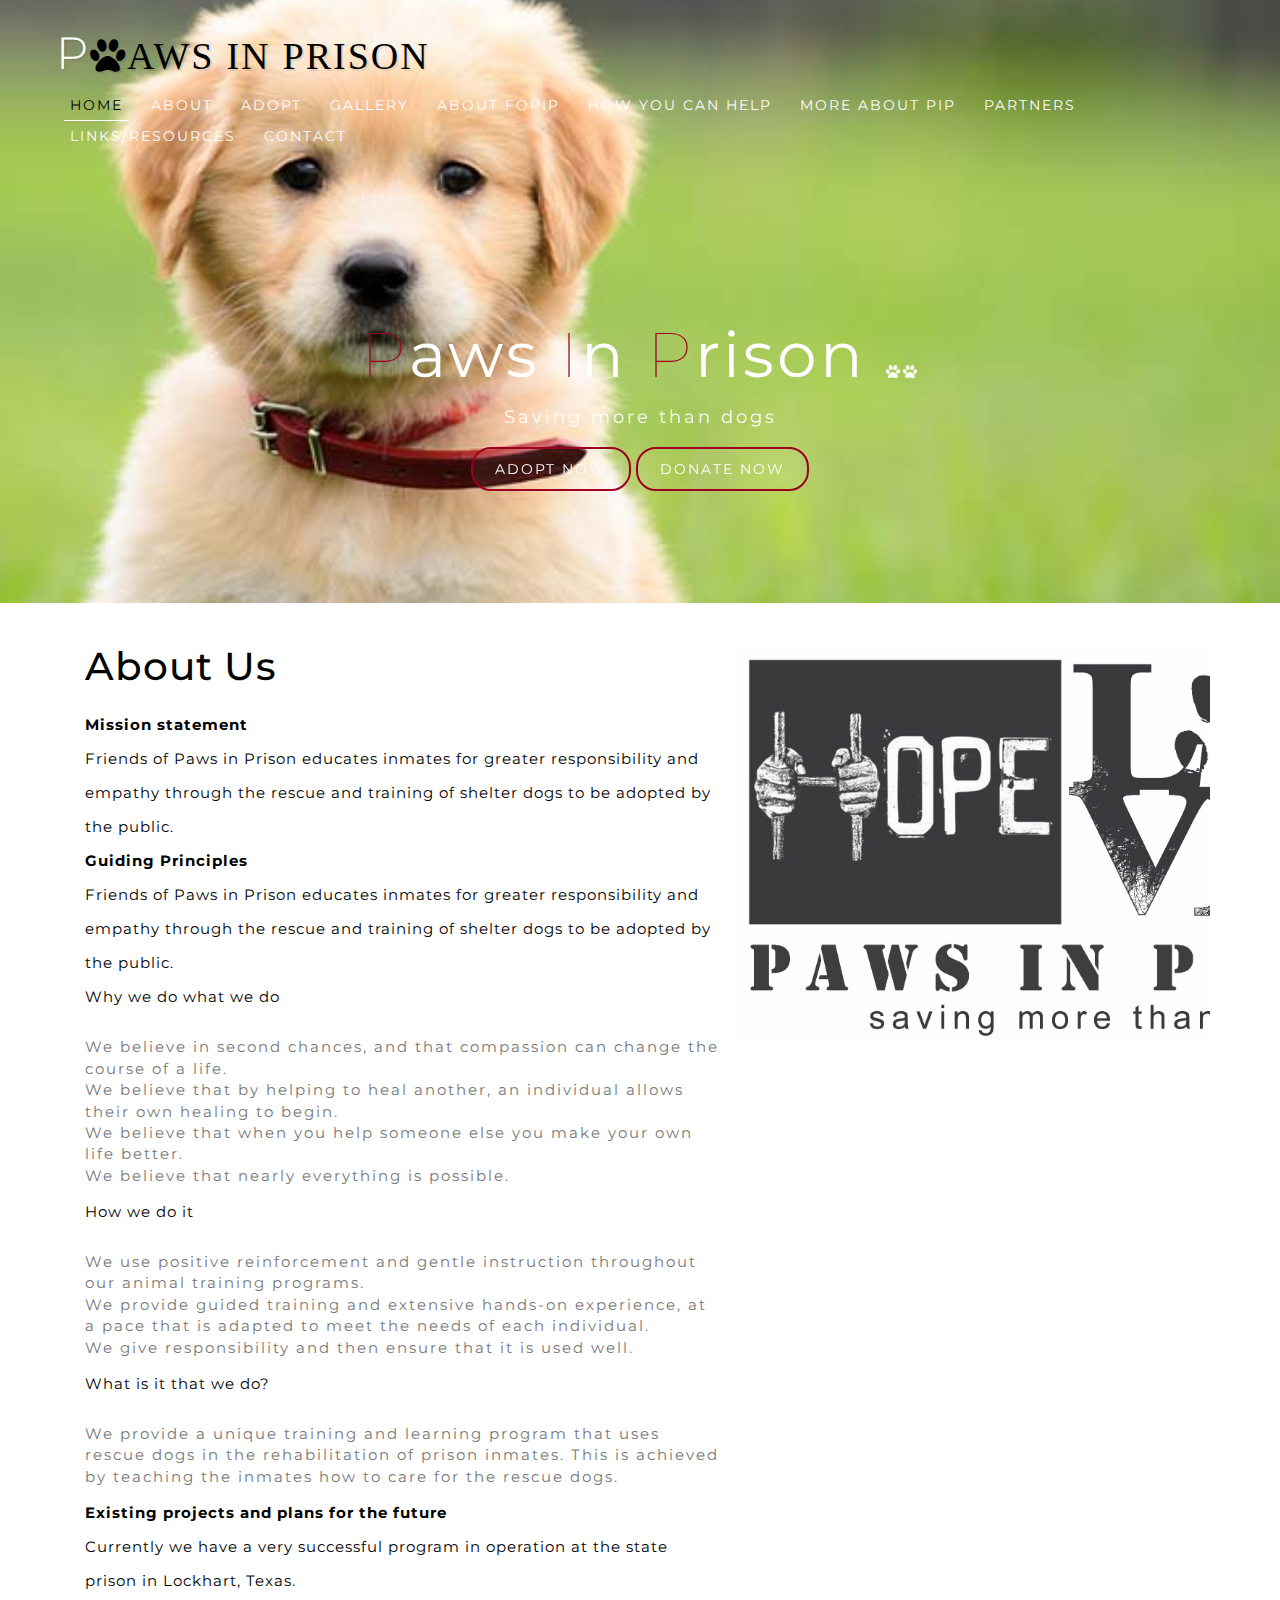
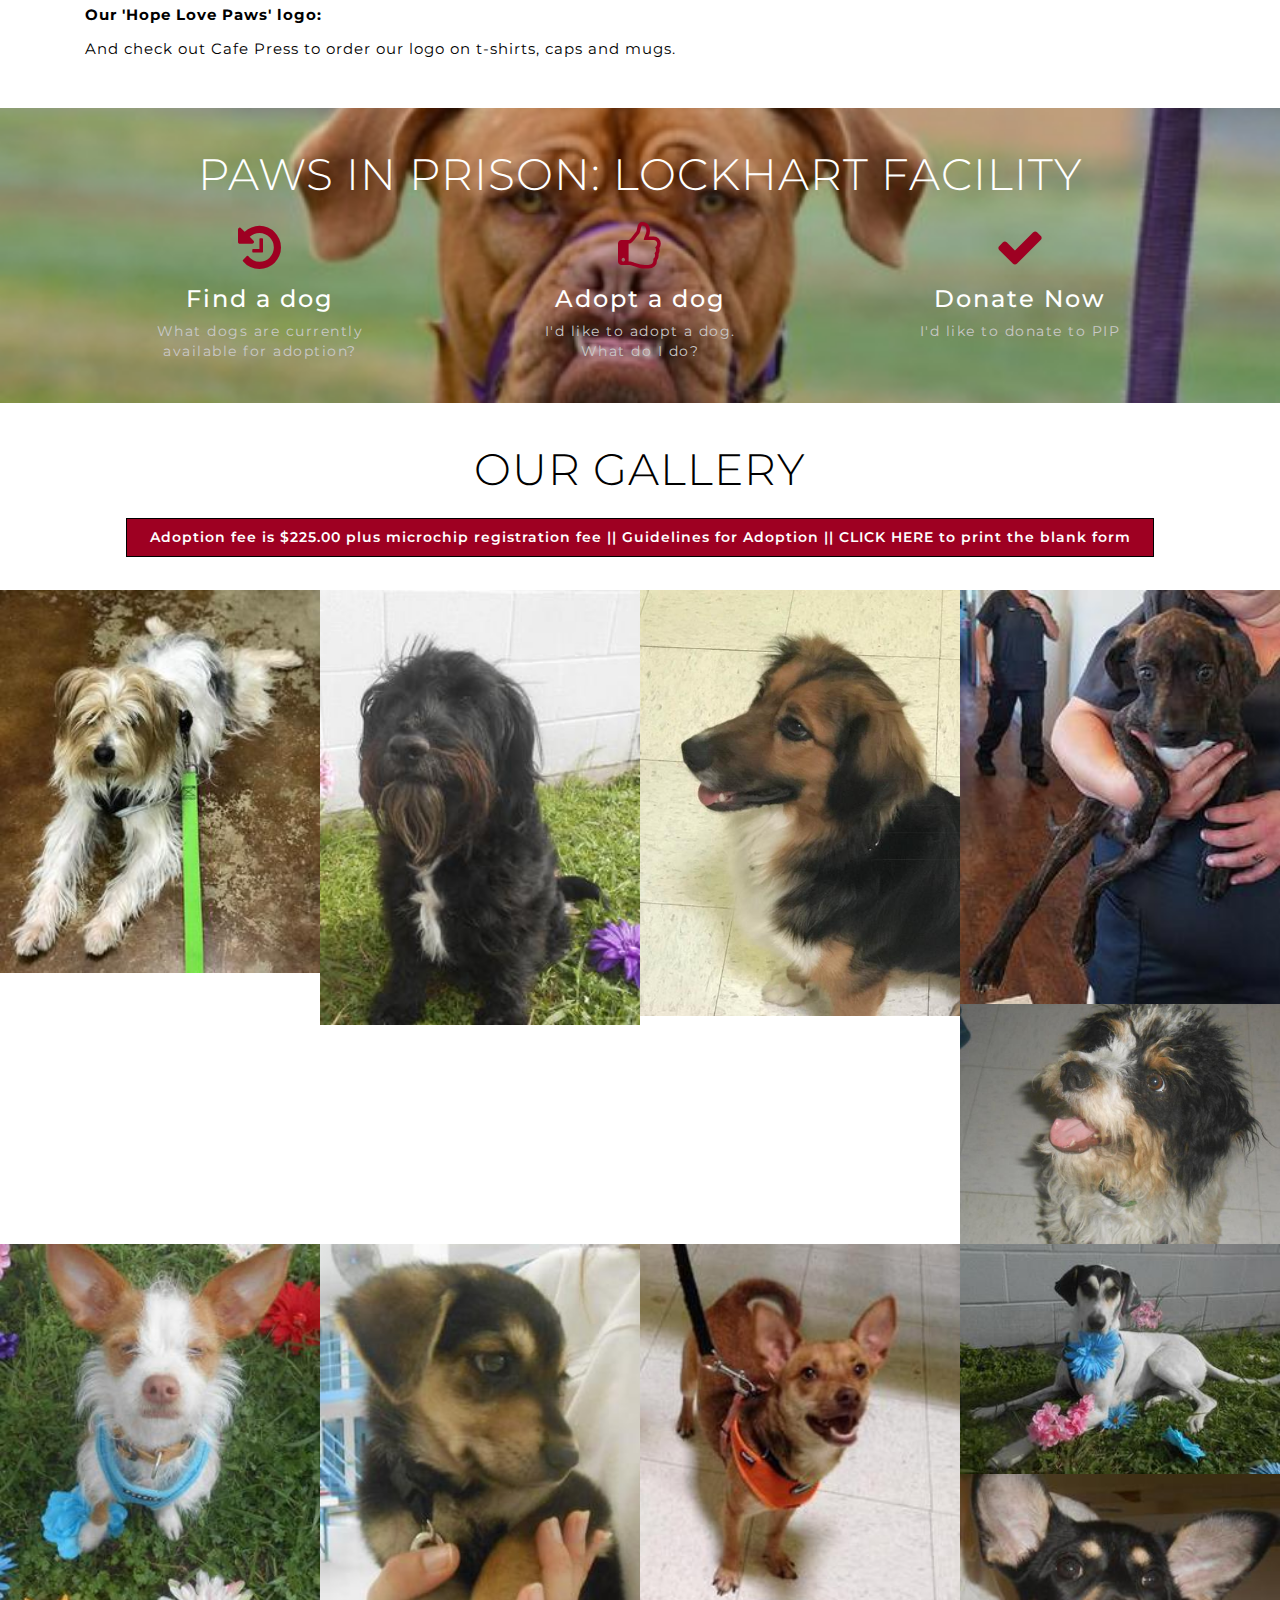
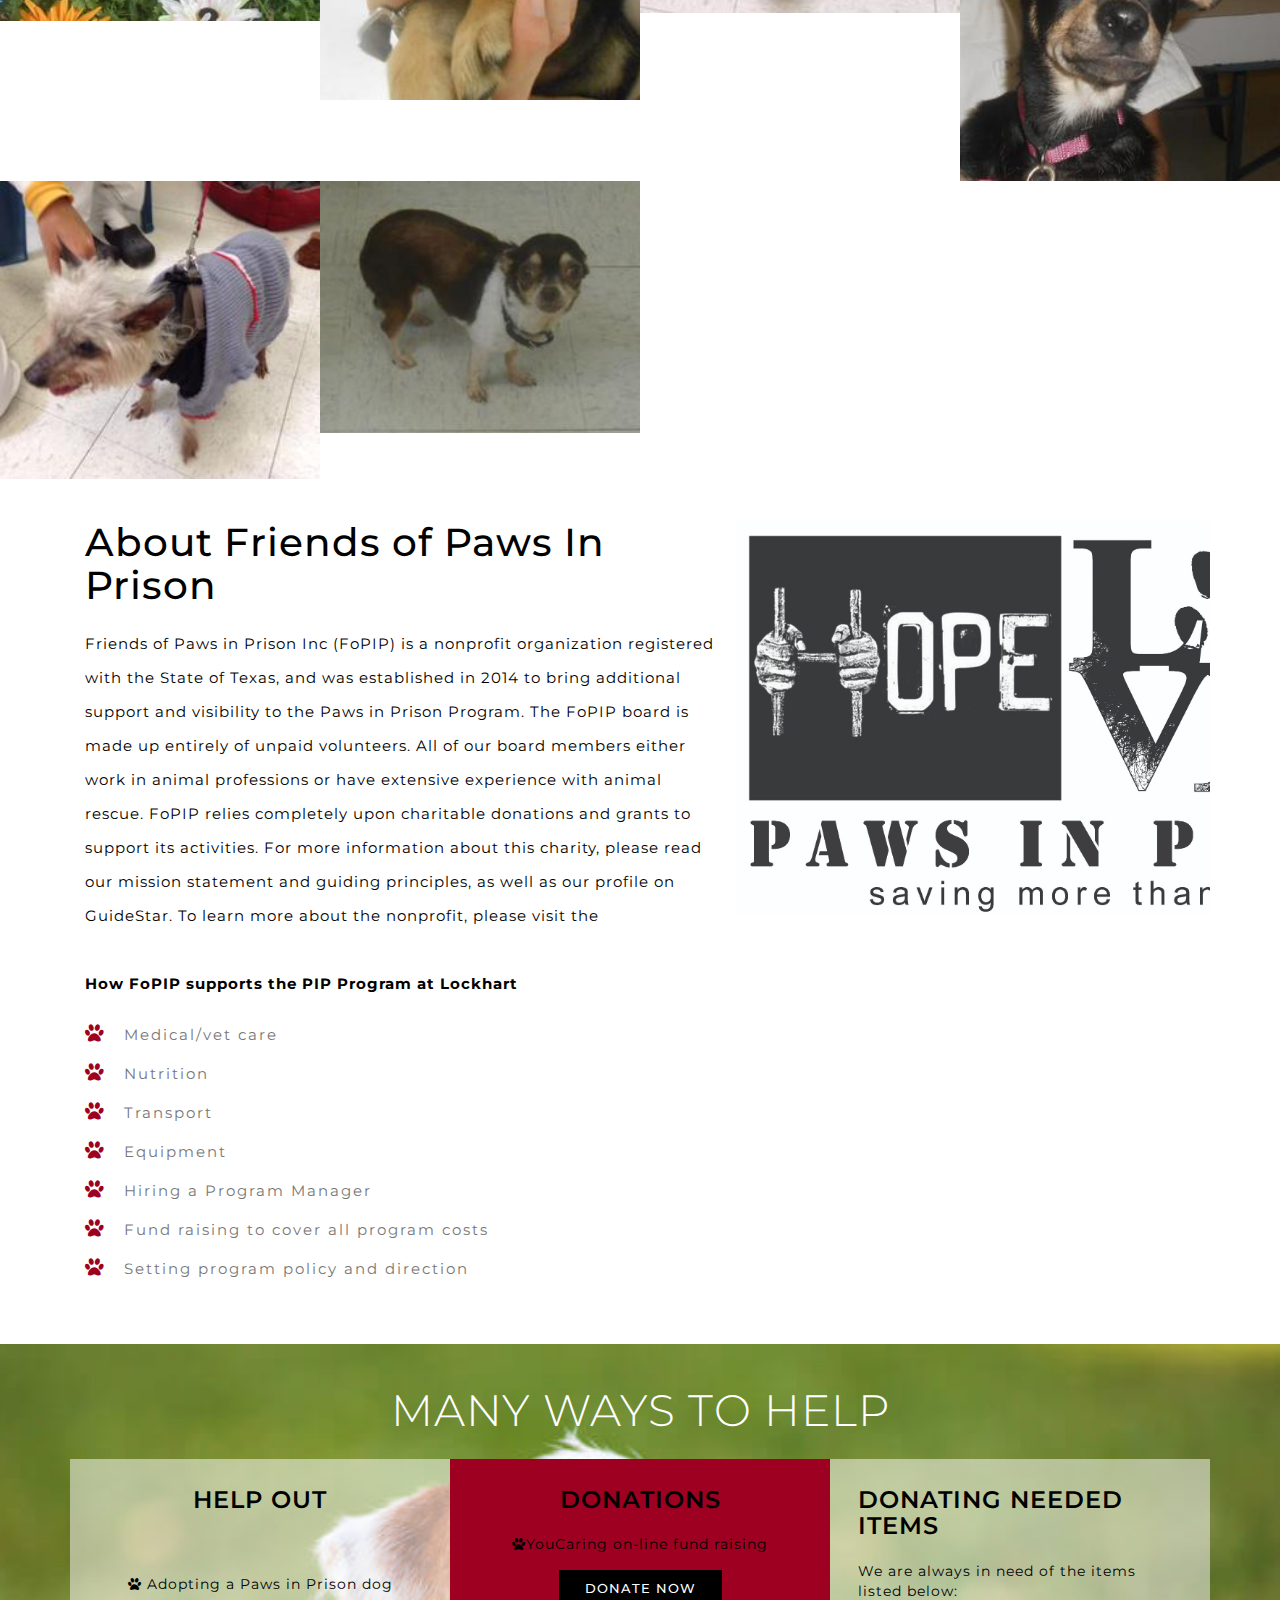
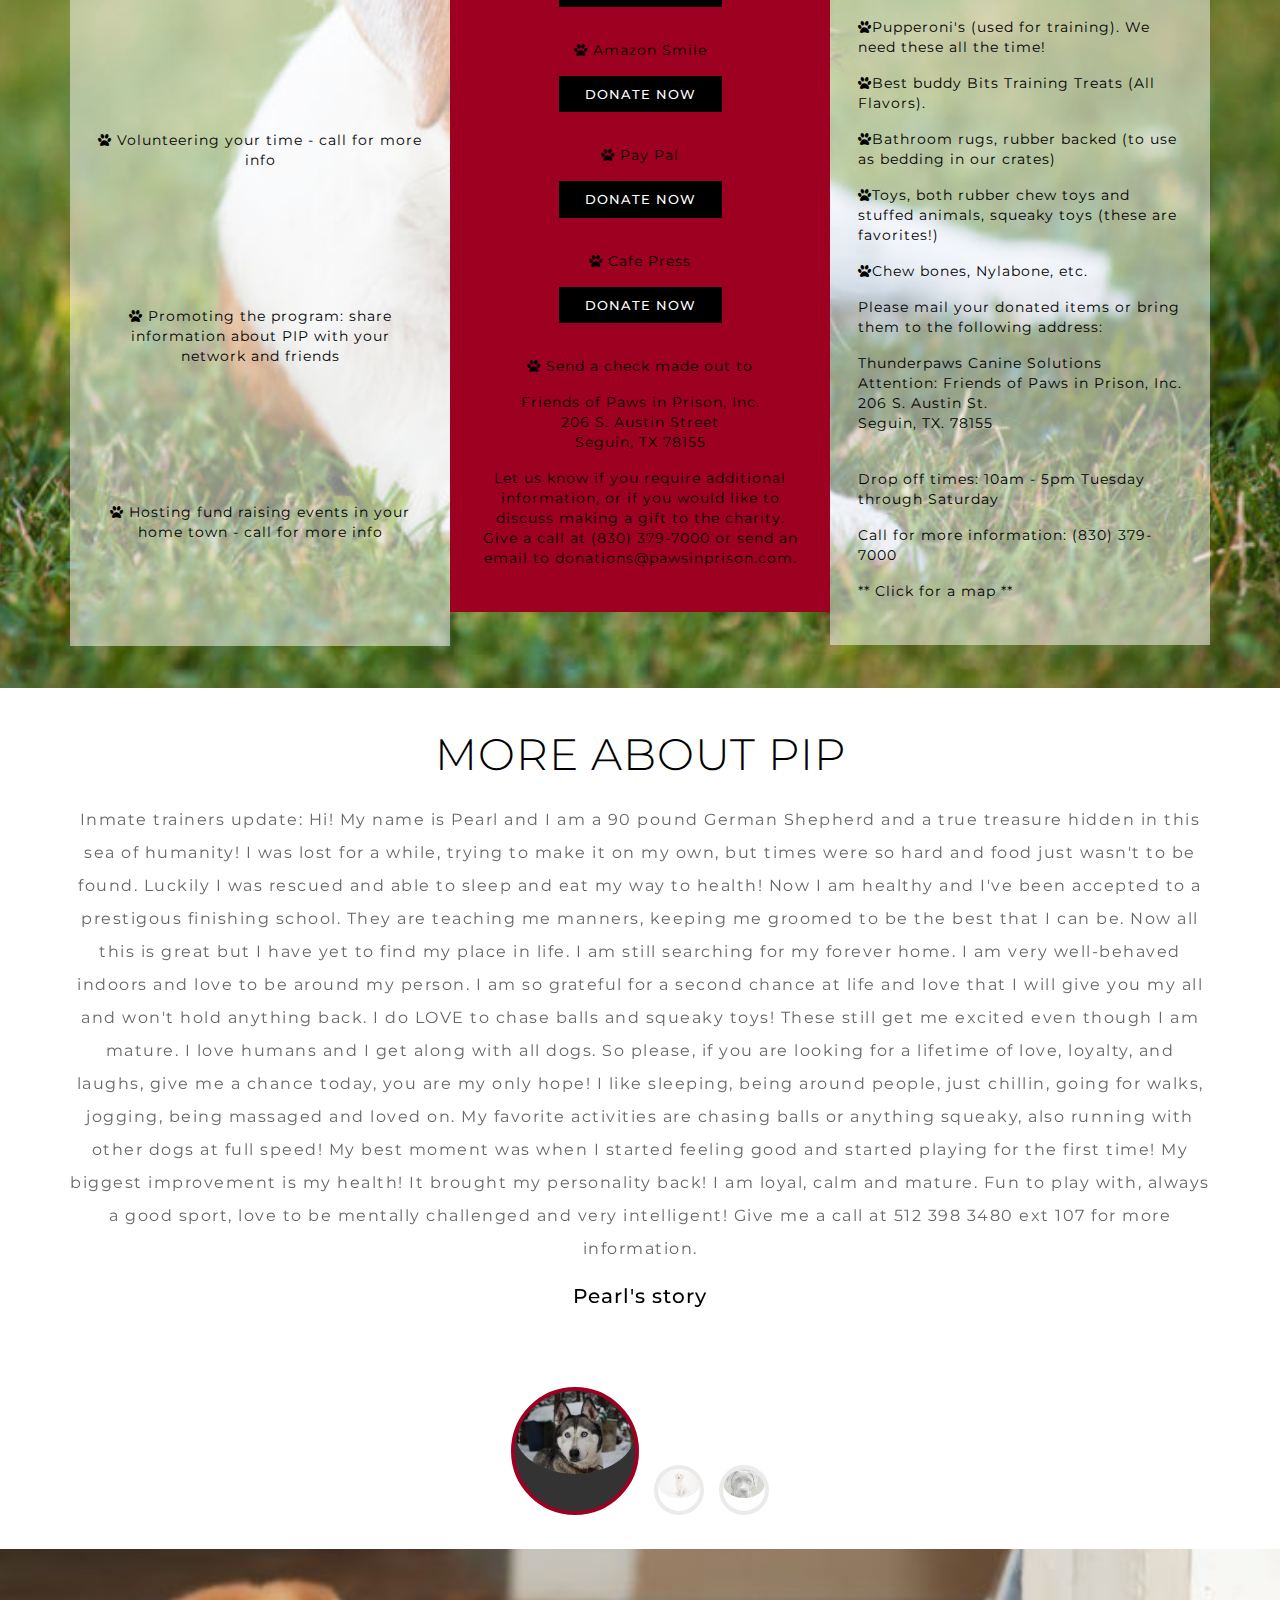
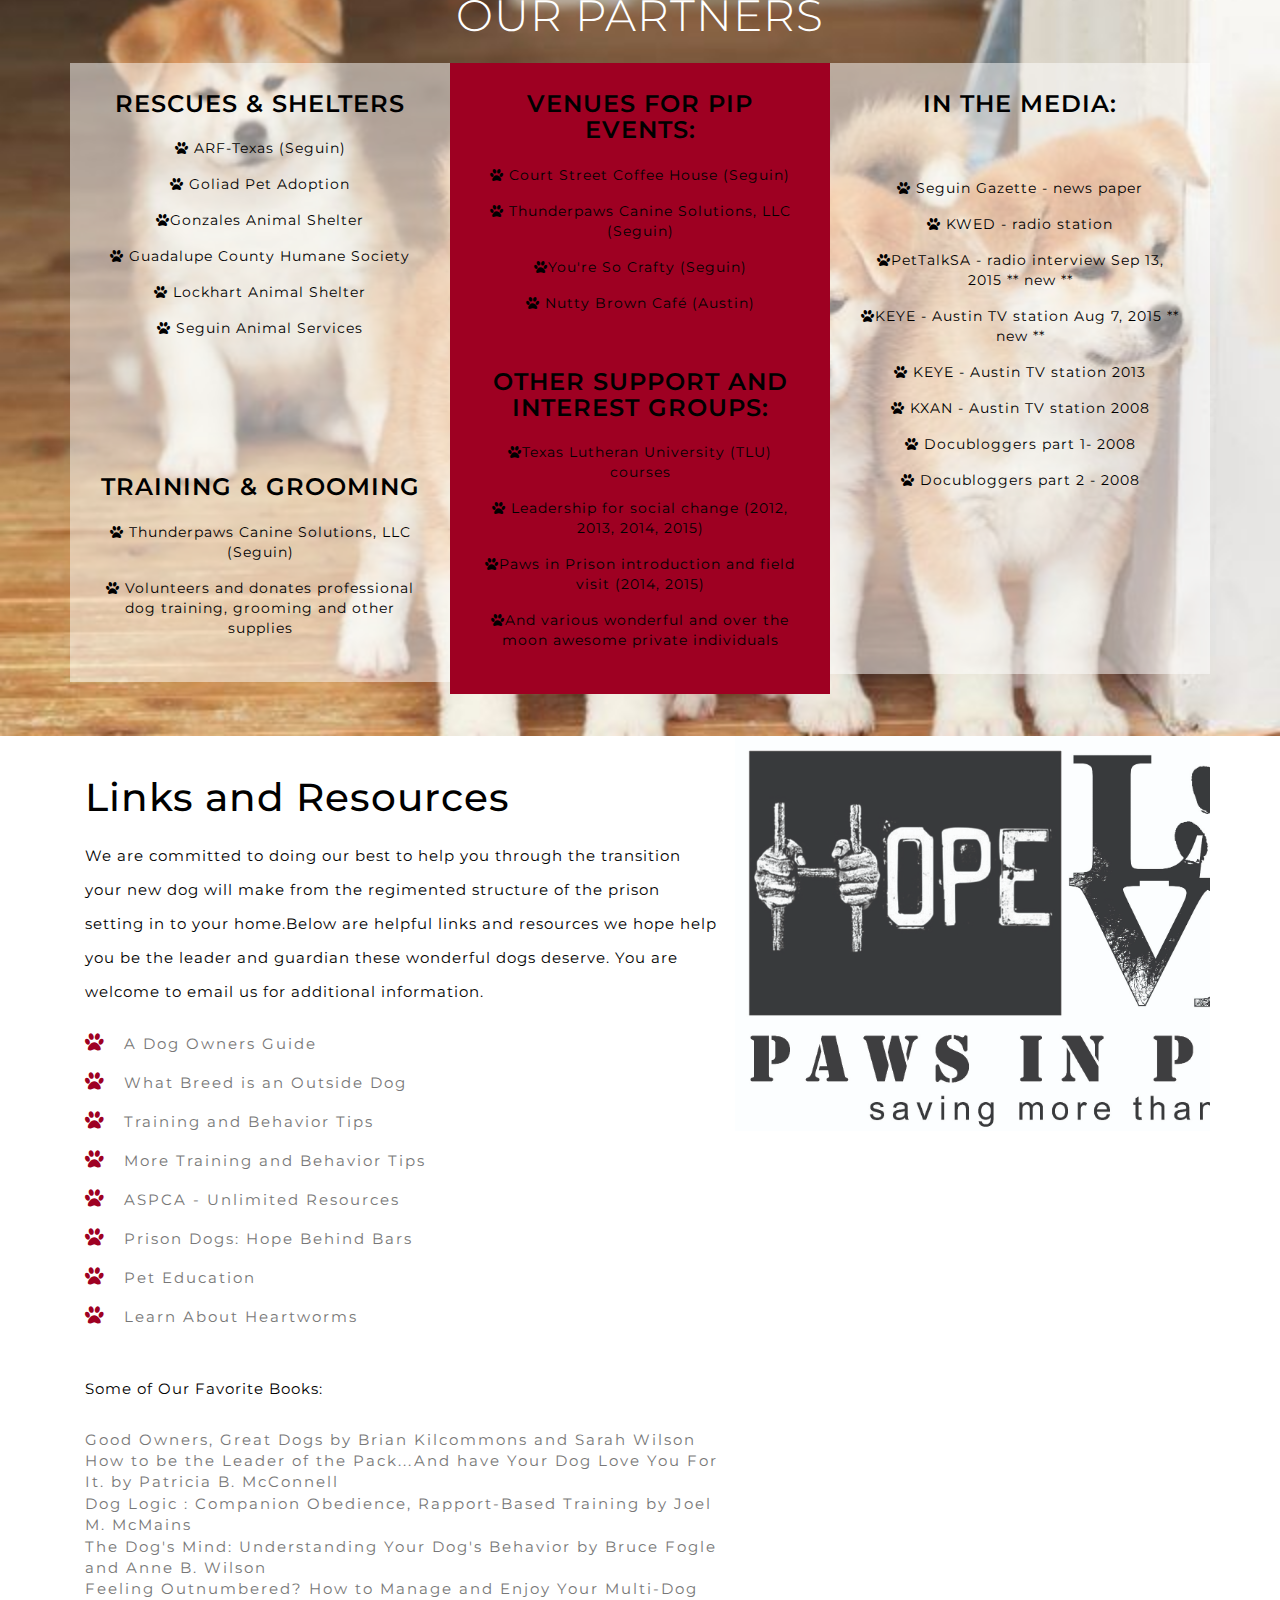
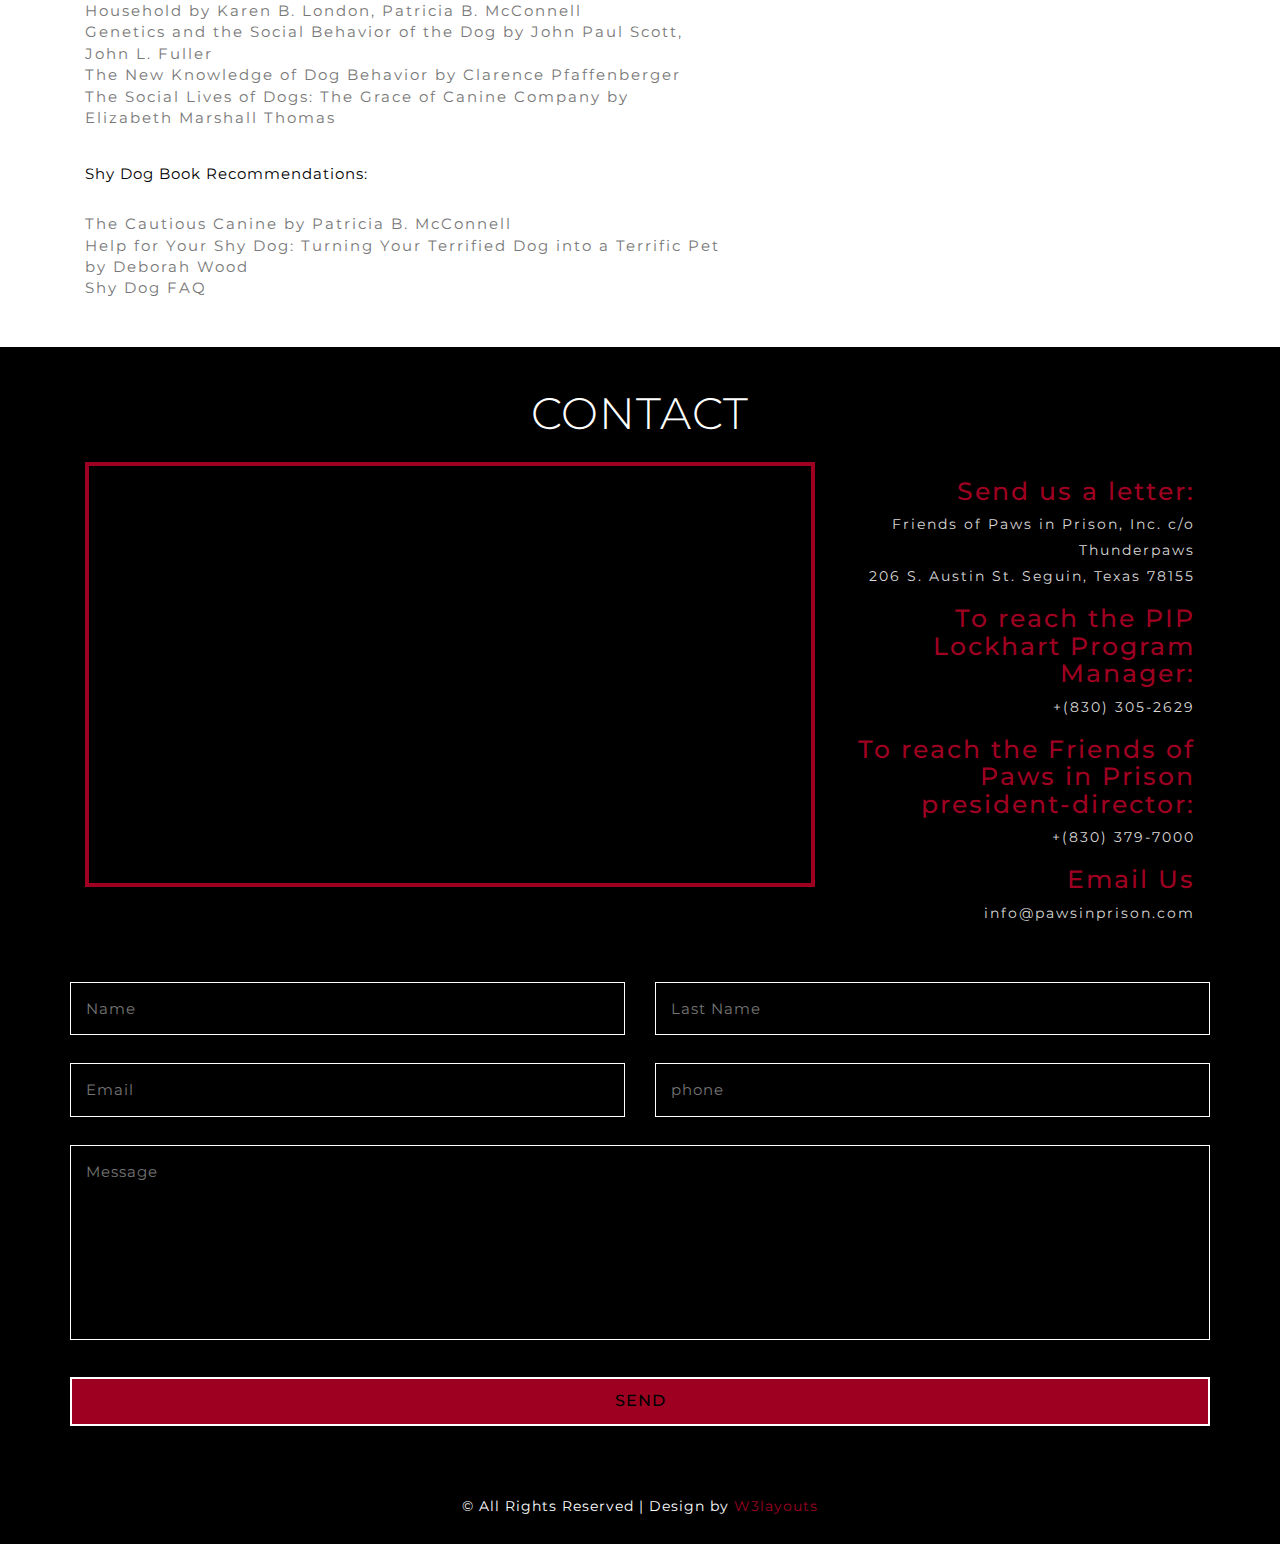
==== commit fef0332a: "changes for images" ====
--- a/home.html
+++ b/home.html
@@ -376,7 +376,7 @@
 						</div>
 						<div class="col-md-3 col-sm-3 col-xs-6 portfolio-grids">
 							<div class="gallery-grid">
-								<img src='images/PIP_2-0_Dogs_for_Adoption__element1688.jpg' data-big-src='images/PIP_2-0_Dogs_for_Adoption__element1688.jpg' class="img-responsive" alt=" " />
+								<img src='images/PIP_2-0_Dogs_for_Adoption__element1688.JPG' data-big-src='images/PIP_2-0_Dogs_for_Adoption__element1688.JPG' class="img-responsive" alt=" " />
 								<p style='opacity:0;display:none'>Lorem ipsum dolor sit amet, consectetur adipiscing elit.</p>
 							</div>
 						</div>
@@ -400,46 +400,46 @@
 						</div>
 						<div class="col-md-3 col-sm-3 col-xs-6 portfolio-grids">
 							<div class="gallery-grid">
-								<img src='images/PIP_2-0_Dogs_for_Adoption__element1730.jpg' data-big-src='images/PIP_2-0_Dogs_for_Adoption__element1730.jpg' class="img-responsive" alt=" " />
+								<img src='images/PIP_2-0_Dogs_for_Adoption__element1730.JPG' data-big-src='images/PIP_2-0_Dogs_for_Adoption__element1730.JPG' class="img-responsive" alt=" " />
 								<p style='opacity:0;display:none'>Lorem ipsum dolor sit amet, consectetur adipiscing elit.</p>
 							</div>
 						</div>
 						<div class="col-md-3 col-sm-3 col-xs-6 portfolio-grids">
 							<div class="gallery-grid">
-								<img src='images/PIP_2-0_Dogs_for_Adoption__element1805.jpg' data-big-src='images/PIP_2-0_Dogs_for_Adoption__element1805.jpg' class="img-responsive" alt=" " />
+								<img src='images/PIP_2-0_Dogs_for_Adoption__element1805.JPG' data-big-src='images/PIP_2-0_Dogs_for_Adoption__element1805.JPG' class="img-responsive" alt=" " />
 								<p style='opacity:0;display:none'>Lorem ipsum dolor sit amet, consectetur adipiscing elit.</p>
 							</div>
 						</div>
 						<div class="col-md-3 col-sm-3 col-xs-6  portfolio-grids">
 							<div class="gallery-grid">
-								<img src='images/PIP_2-0_Dogs_for_Adoption__element1796.jpg' data-big-src='images/PIP_2-0_Dogs_for_Adoption__element1796.jpg' class="img-responsive" alt=" " />
+								<img src='images/PIP_2-0_Dogs_for_Adoption__element1796.JPG' data-big-src='images/PIP_2-0_Dogs_for_Adoption__element1796.JPG' class="img-responsive" alt=" " />
 								<p style='opacity:0;display:none'>Lorem ipsum dolor sit amet, consectetur adipiscing elit.</p>
 							</div>
 						</div>
 
 						<div class="col-md-3 col-sm-3 col-xs-6 portfolio-grids">
 							<div class="gallery-grid">
-								<img src='images/PIP_2-0_Dogs_for_Adoption__element1686.jpg' data-big-src='images/PIP_2-0_Dogs_for_Adoption__element1686.jpg' class="img-responsive" alt=" " />
+								<img src='images/PIP_2-0_Dogs_for_Adoption__element1686.JPG' data-big-src='images/PIP_2-0_Dogs_for_Adoption__element1686.JPG' class="img-responsive" alt=" " />
 								<p style='opacity:0;display:none'>Lorem ipsum dolor sit amet, consectetur adipiscing elit.</p>
 							</div>
 						</div>
 						
 						<div class="col-md-3 col-sm-3 col-xs-6 portfolio-grids">
 							<div class="gallery-grid">
-								<img src='images/PIP_2-0_Dogs_for_Adoption__element1804.jpg' data-big-src='images/PIP_2-0_Dogs_for_Adoption__element1804.jpg' class="img-responsive" alt=" " />
+								<img src='images/PIP_2-0_Dogs_for_Adoption__element1804.JPG' data-big-src='images/PIP_2-0_Dogs_for_Adoption__element1804.JPG' class="img-responsive" alt=" " />
 								<p style='opacity:0;display:none'>Lorem ipsum dolor sit amet, consectetur adipiscing elit.</p>
 							</div>
 						</div>
 						
 						<div class="col-md-3 col-sm-3 col-xs-6 portfolio-grids">
 							<div class="gallery-grid">
-								<img src='images/PIP_2-0_Dogs_for_Adoption__element1798.jpg' data-big-src='images/PIP_2-0_Dogs_for_Adoption__element1798.jpg' class="img-responsive" alt=" " />
+								<img src='images/PIP_2-0_Dogs_for_Adoption__element1798.JPG' data-big-src='images/PIP_2-0_Dogs_for_Adoption__element1798.JPG' class="img-responsive" alt=" " />
 								<p style='opacity:0;display:none'>Lorem ipsum dolor sit amet, consectetur adipiscing elit.</p>
 							</div>
 						</div>
 						<div class="col-md-3 col-sm-3 col-xs-6 portfolio-grids">
 							<div class="gallery-grid">
-								<img src='images/PIP_2-0_Dogs_for_Adoption__element1813.jpg' data-big-src='images/PIP_2-0_Dogs_for_Adoption__element1813.jpg' class="img-responsive" alt=" " />
+								<img src='images/PIP_2-0_Dogs_for_Adoption__element1813.JPG' data-big-src='images/PIP_2-0_Dogs_for_Adoption__element1813.JPG' class="img-responsive" alt=" " />
 								<p style='opacity:0;display:none'>Lorem ipsum dolor sit amet, consectetur adipiscing elit.</p>
 							</div>
 						</div>
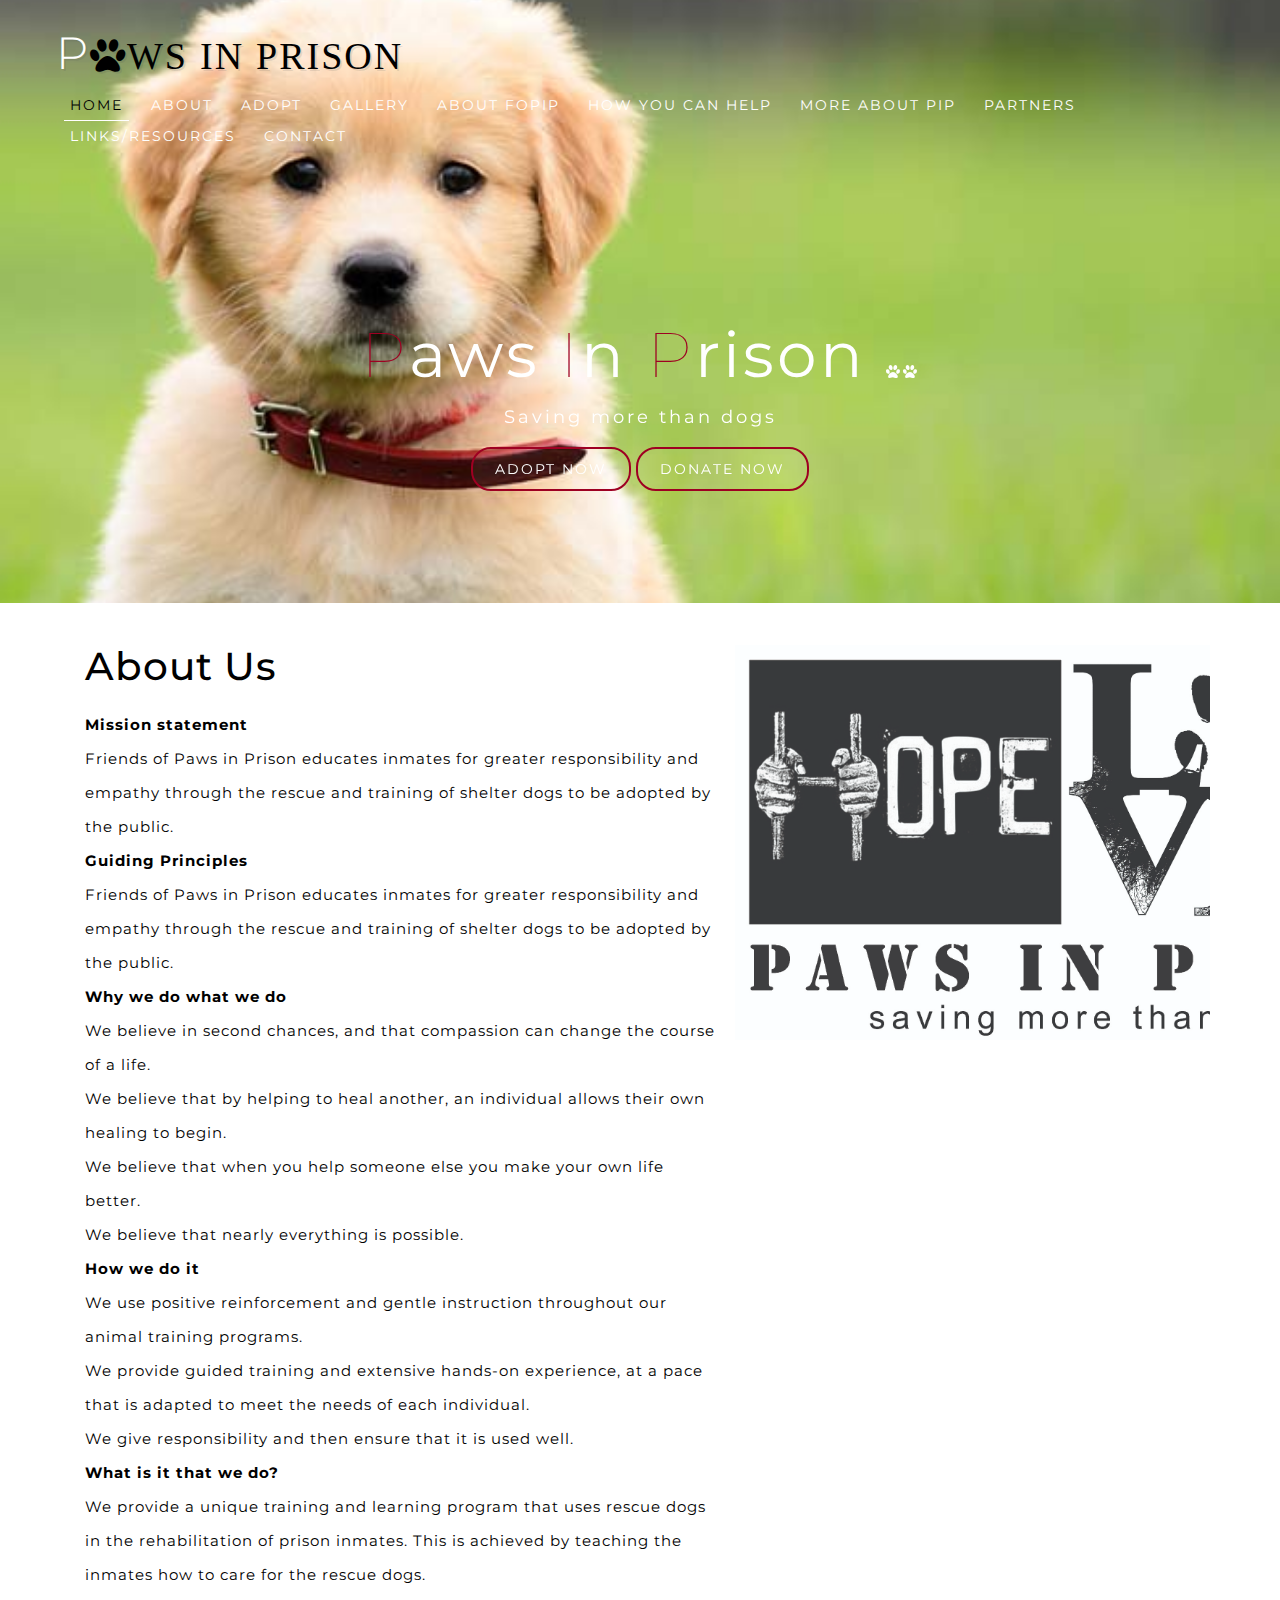
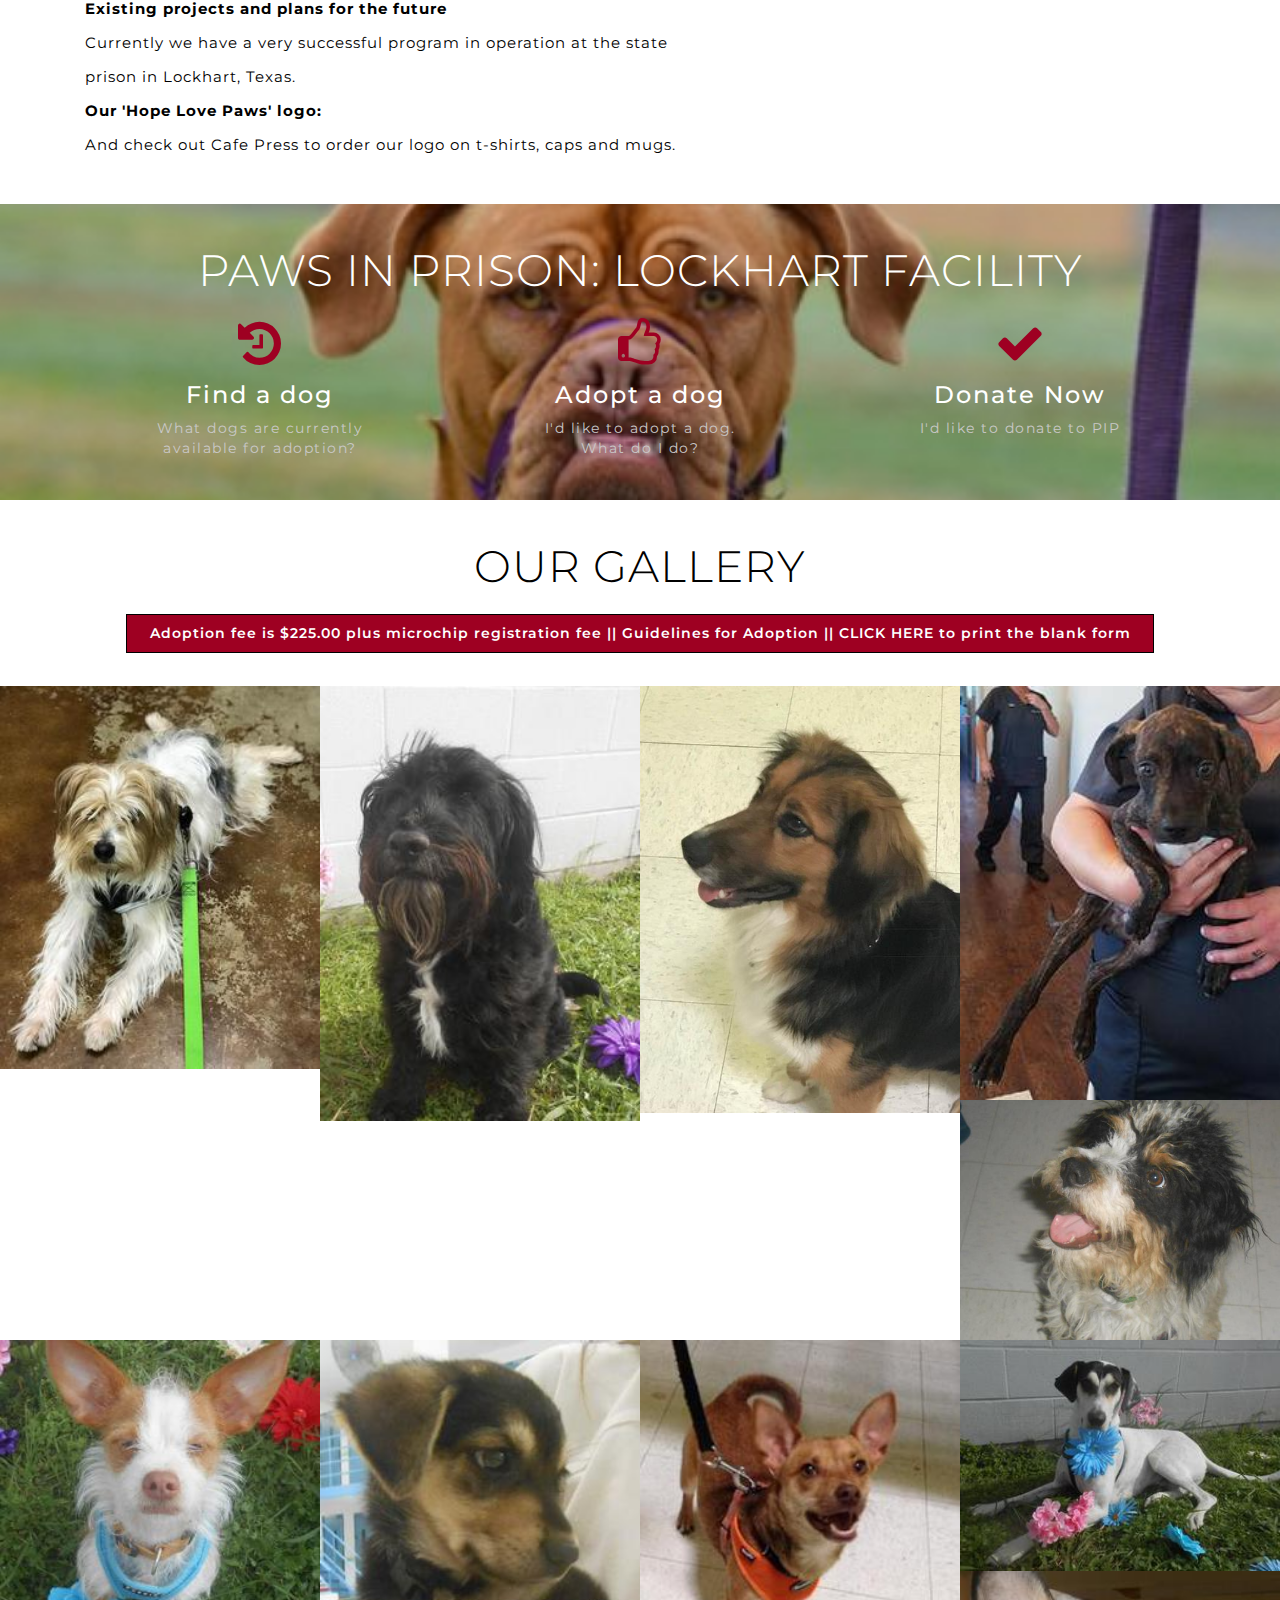
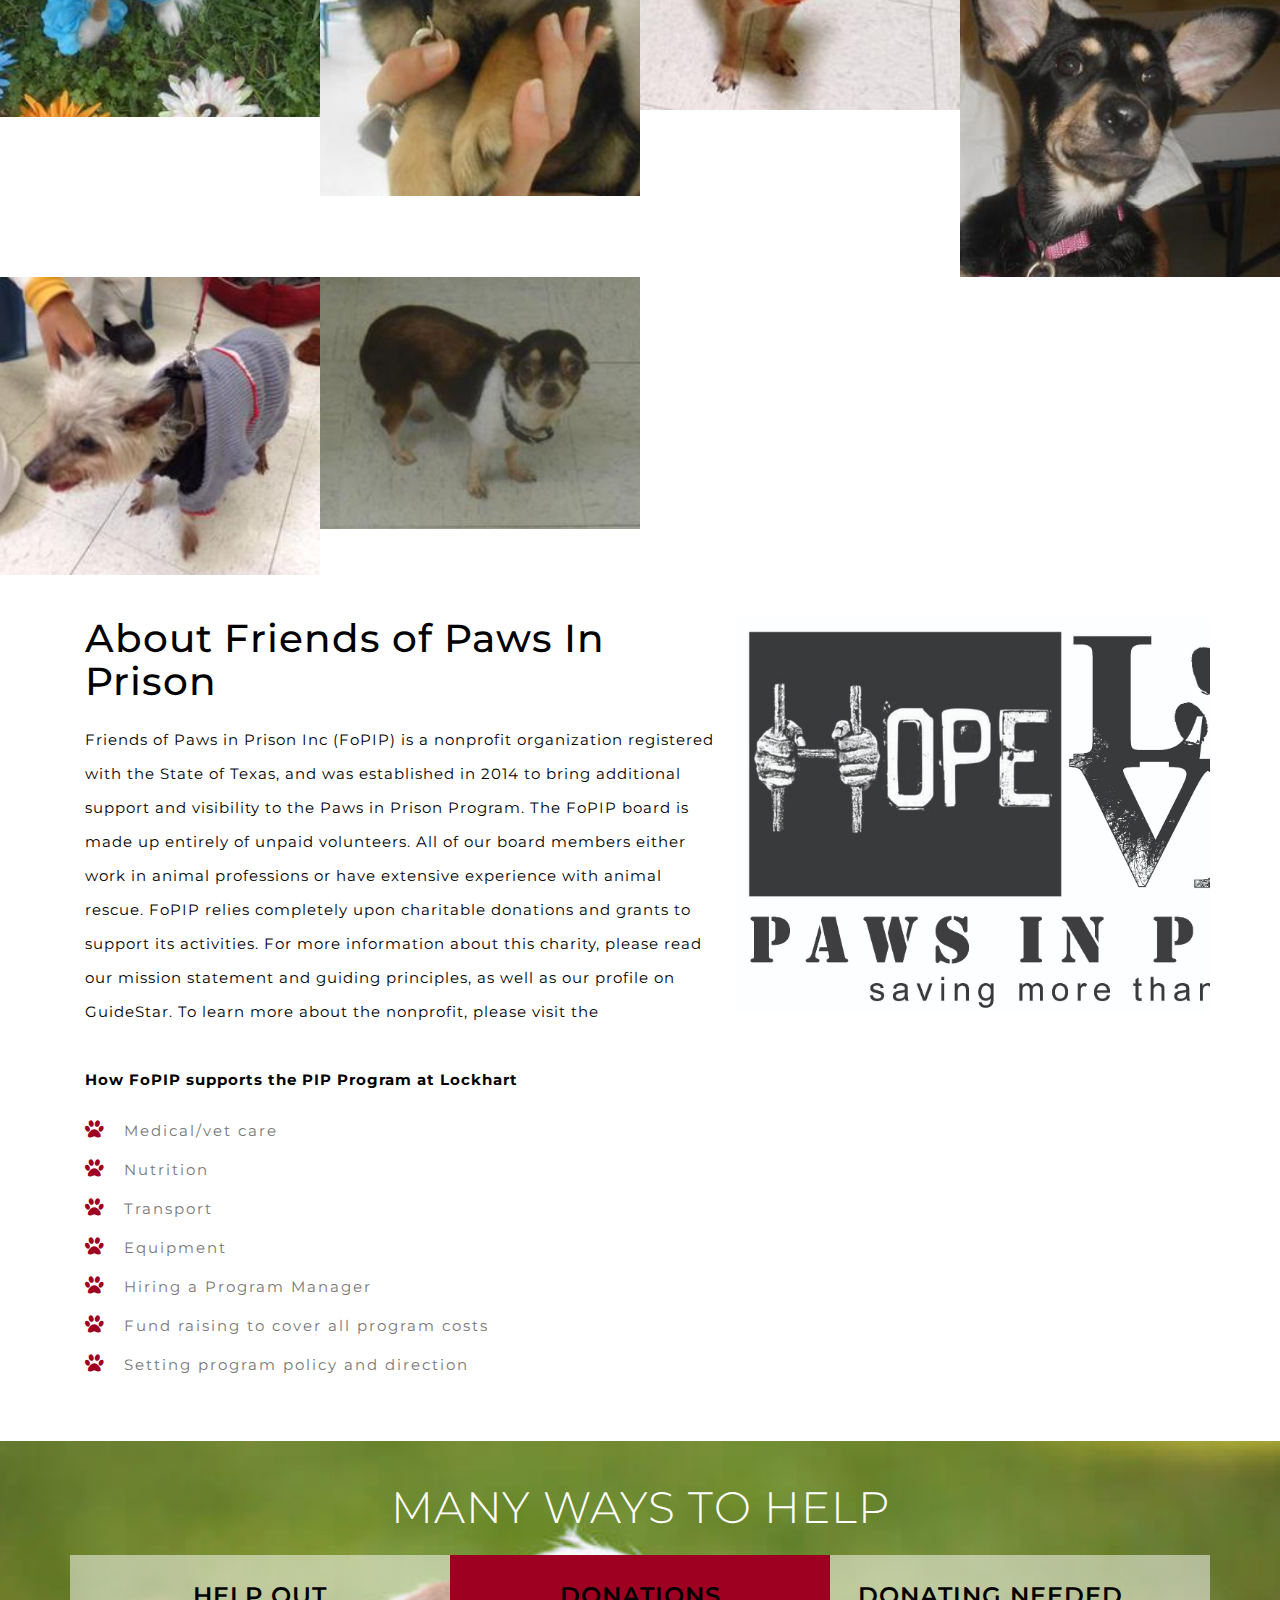
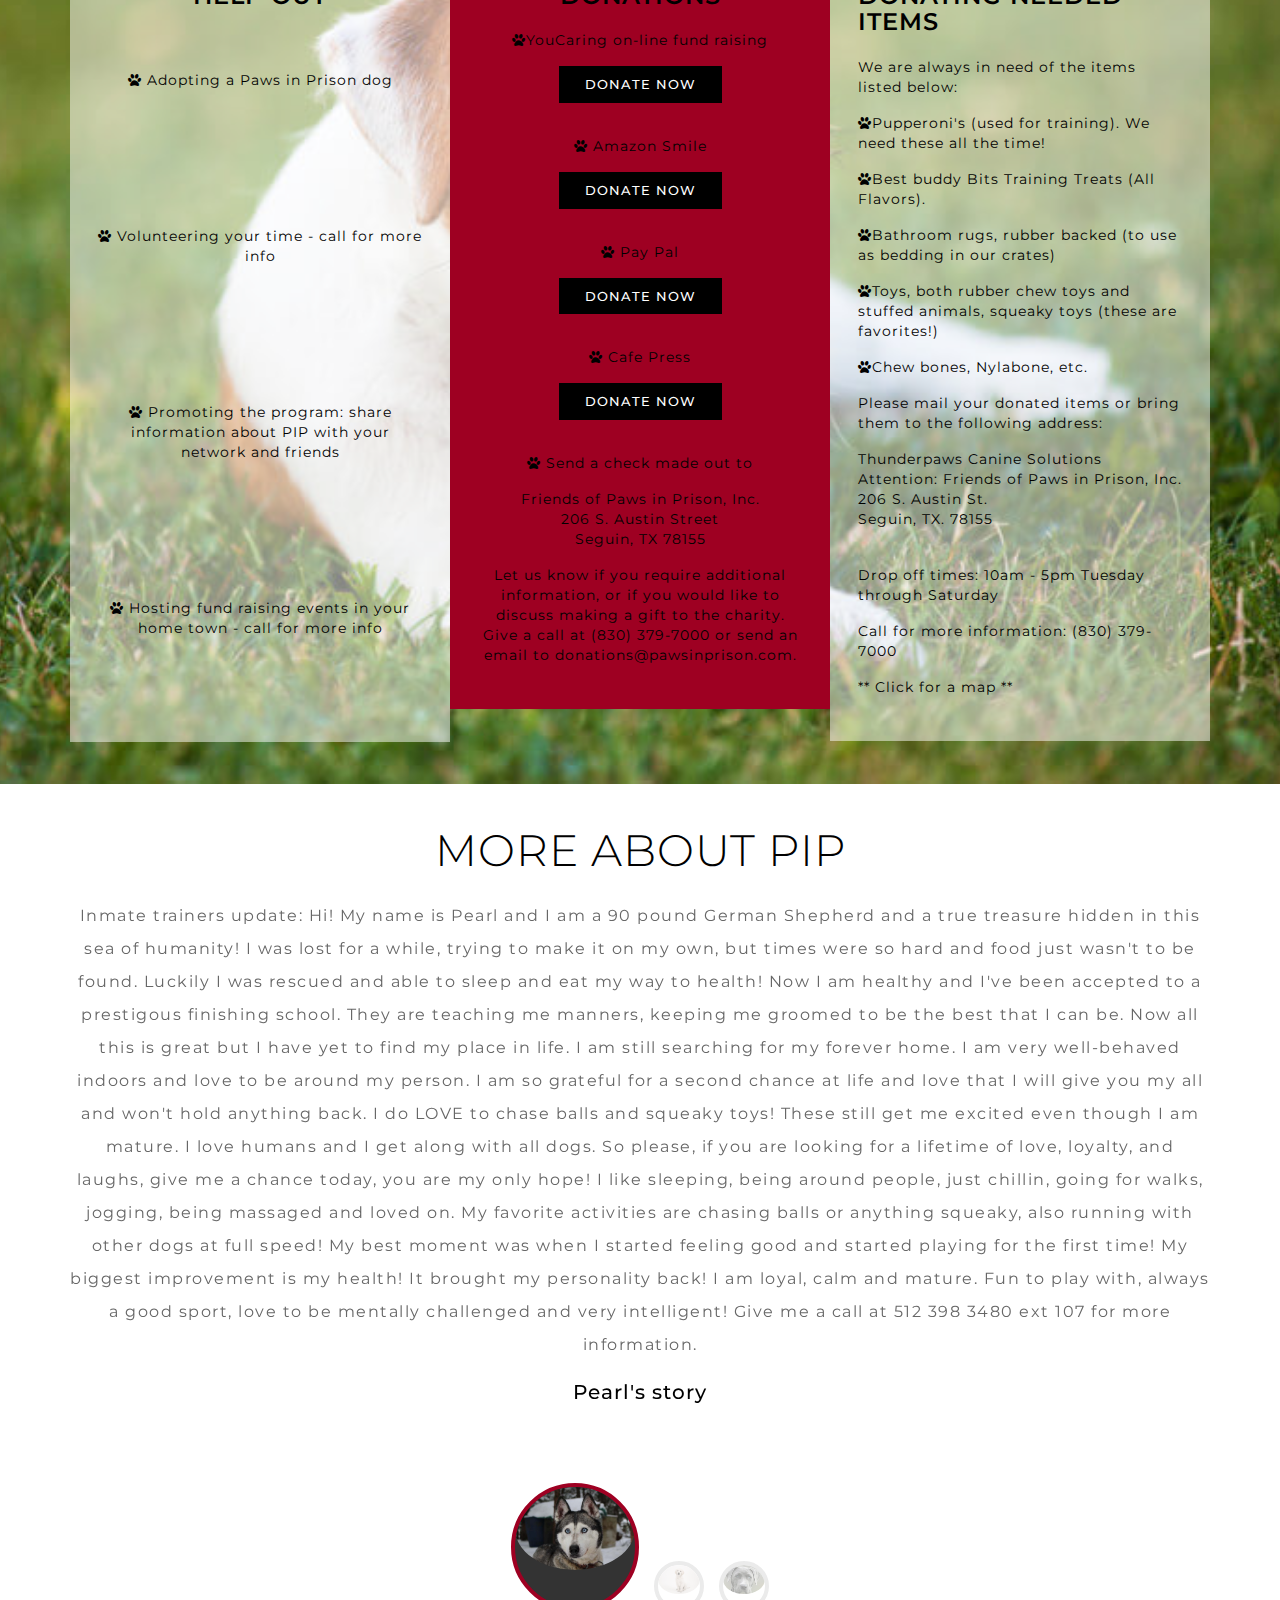
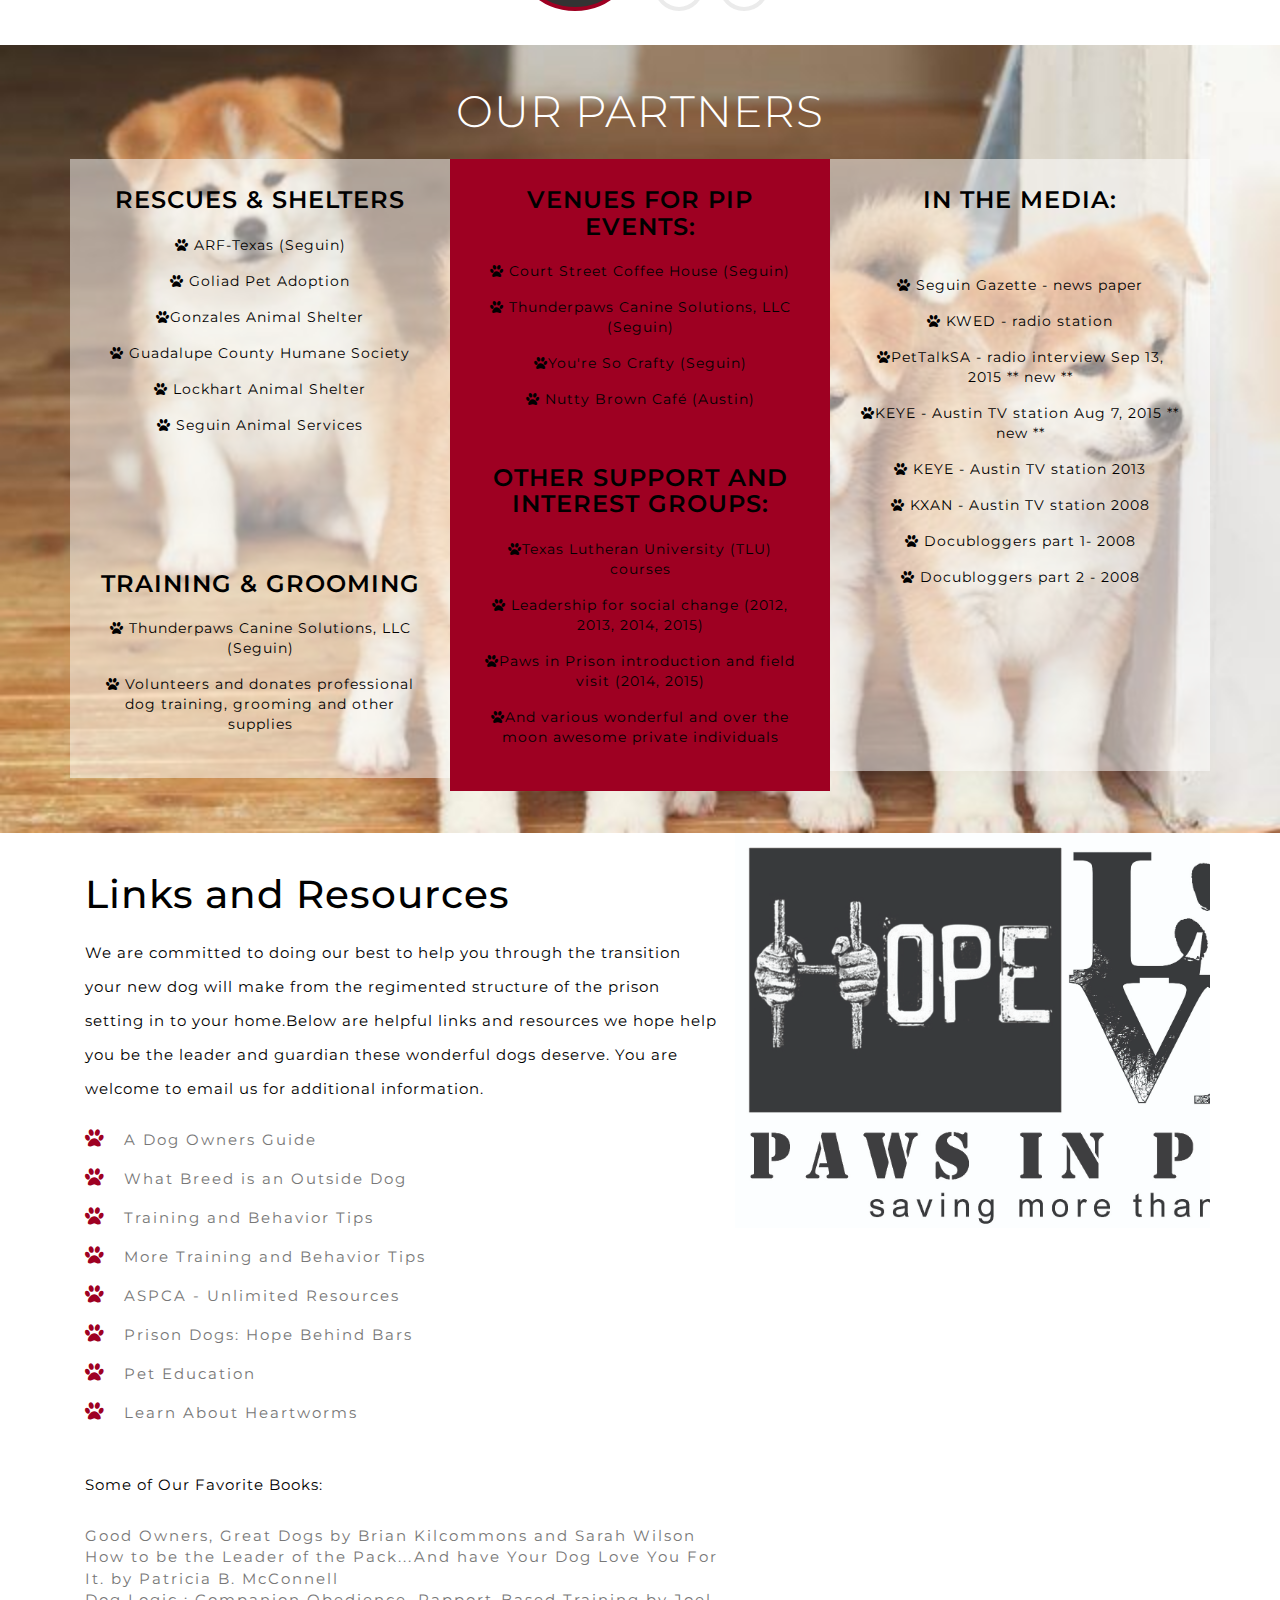
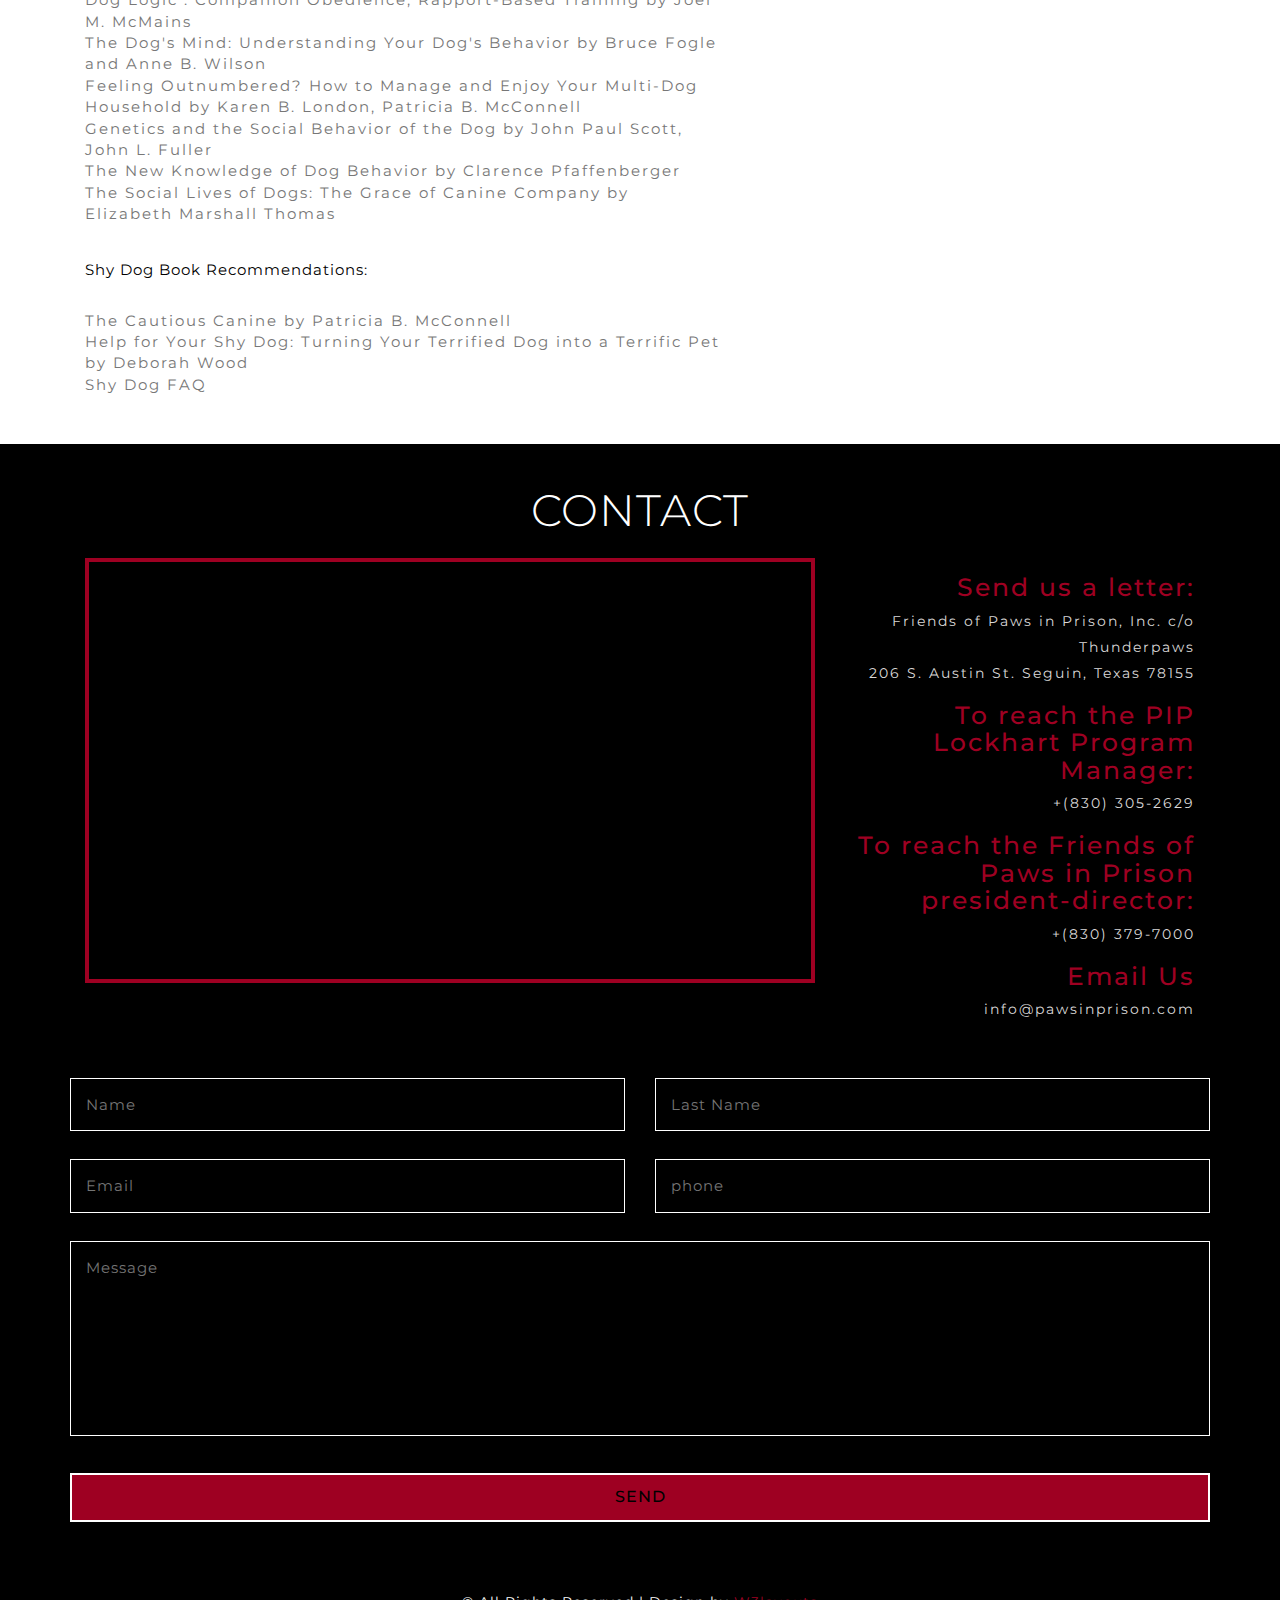
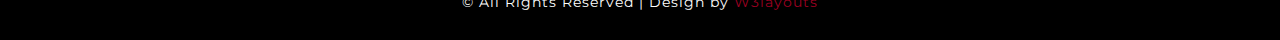
==== commit 258d81fb: "minor changes" ====
--- a/home.html
+++ b/home.html
@@ -59,7 +59,7 @@
 						<span class="icon-bar"></span>
 						<span class="icon-bar"></span>
 					</button>
-						<h1><a class="navbar-brand" href="index.html">P<span class="fa fa-paw" aria-hidden="true">aws In Prison</span></a></h1>
+						<h1><a class="navbar-brand" href="index.html">P<span class="fa fa-paw" aria-hidden="true">ws In Prison</span></a></h1>
 					</div>
 					<!-- Collect the nav links, forms, and other content for toggling -->
 					<div class="collapse navbar-collapse navbar-right" id="bs-example-navbar-collapse-1">
@@ -246,49 +246,22 @@
 						<p>Friends of Paws in Prison educates inmates for greater responsibility and empathy through the rescue and training of shelter dogs to be adopted by the public.</p>
 						<p><b>Guiding Principles</b></p>
 						<p>Friends of Paws in Prison educates inmates for greater responsibility and empathy through the rescue and training of shelter dogs to be adopted by the public.</p>
-						<p>Why we do what we do</p>
-					</div>
-					<div class="arrow">
-						<ul>
-							<li>
+						<p><b>Why we do what we do</b></p>
 								<p>We believe in second chances, and that compassion can change the course of a life.</p>
-							</li>
-							<li>
 								<p>We believe that by helping to heal another, an individual allows their own healing to begin. </p>
-							</li>
-							<li>
 								<p>We believe that when you help someone else you make your own life better. </p>
-							</li>
-							<li>
 								<p>We believe that nearly everything is possible. </p>
-							</li>
-						</ul>
 					</div>
 					<div class="about-para">
-						<p>How we do it</p>
-					</div>
-					<div class="arrow">
-						<ul>
-							<li>
+						<p><b>How we do it</b></p>
 								<p>We use positive reinforcement and gentle instruction throughout our animal training programs.</p>
-							</li>
-							<li>
 								<p>We provide guided training and extensive hands-on experience, at a pace that is adapted to meet the needs of each individual. </p>
-							</li>
-							<li>
 								<p>We give responsibility and then ensure that it is used well. </p>
-							</li>
-						</ul>
-					</div>
+					</div>
+
 					<div class="about-para">
-						<p>What is it that we do?</p>
-					</div>
-					<div class="arrow">
-						<ul>
-							<li>
-								<p>We provide a unique training and learning program that uses rescue dogs in the rehabilitation of prison inmates. This is achieved by teaching the inmates how to care for the rescue dogs.</p>
-							</li>
-						</ul>
+						<p><b>What is it that we do?</b></p>
+						<p>We provide a unique training and learning program that uses rescue dogs in the rehabilitation of prison inmates. This is achieved by teaching the inmates how to care for the rescue dogs.</p>
 					</div>
 					<div class="about-para">
 						<p><b>Existing projects and plans for the future</b></p>
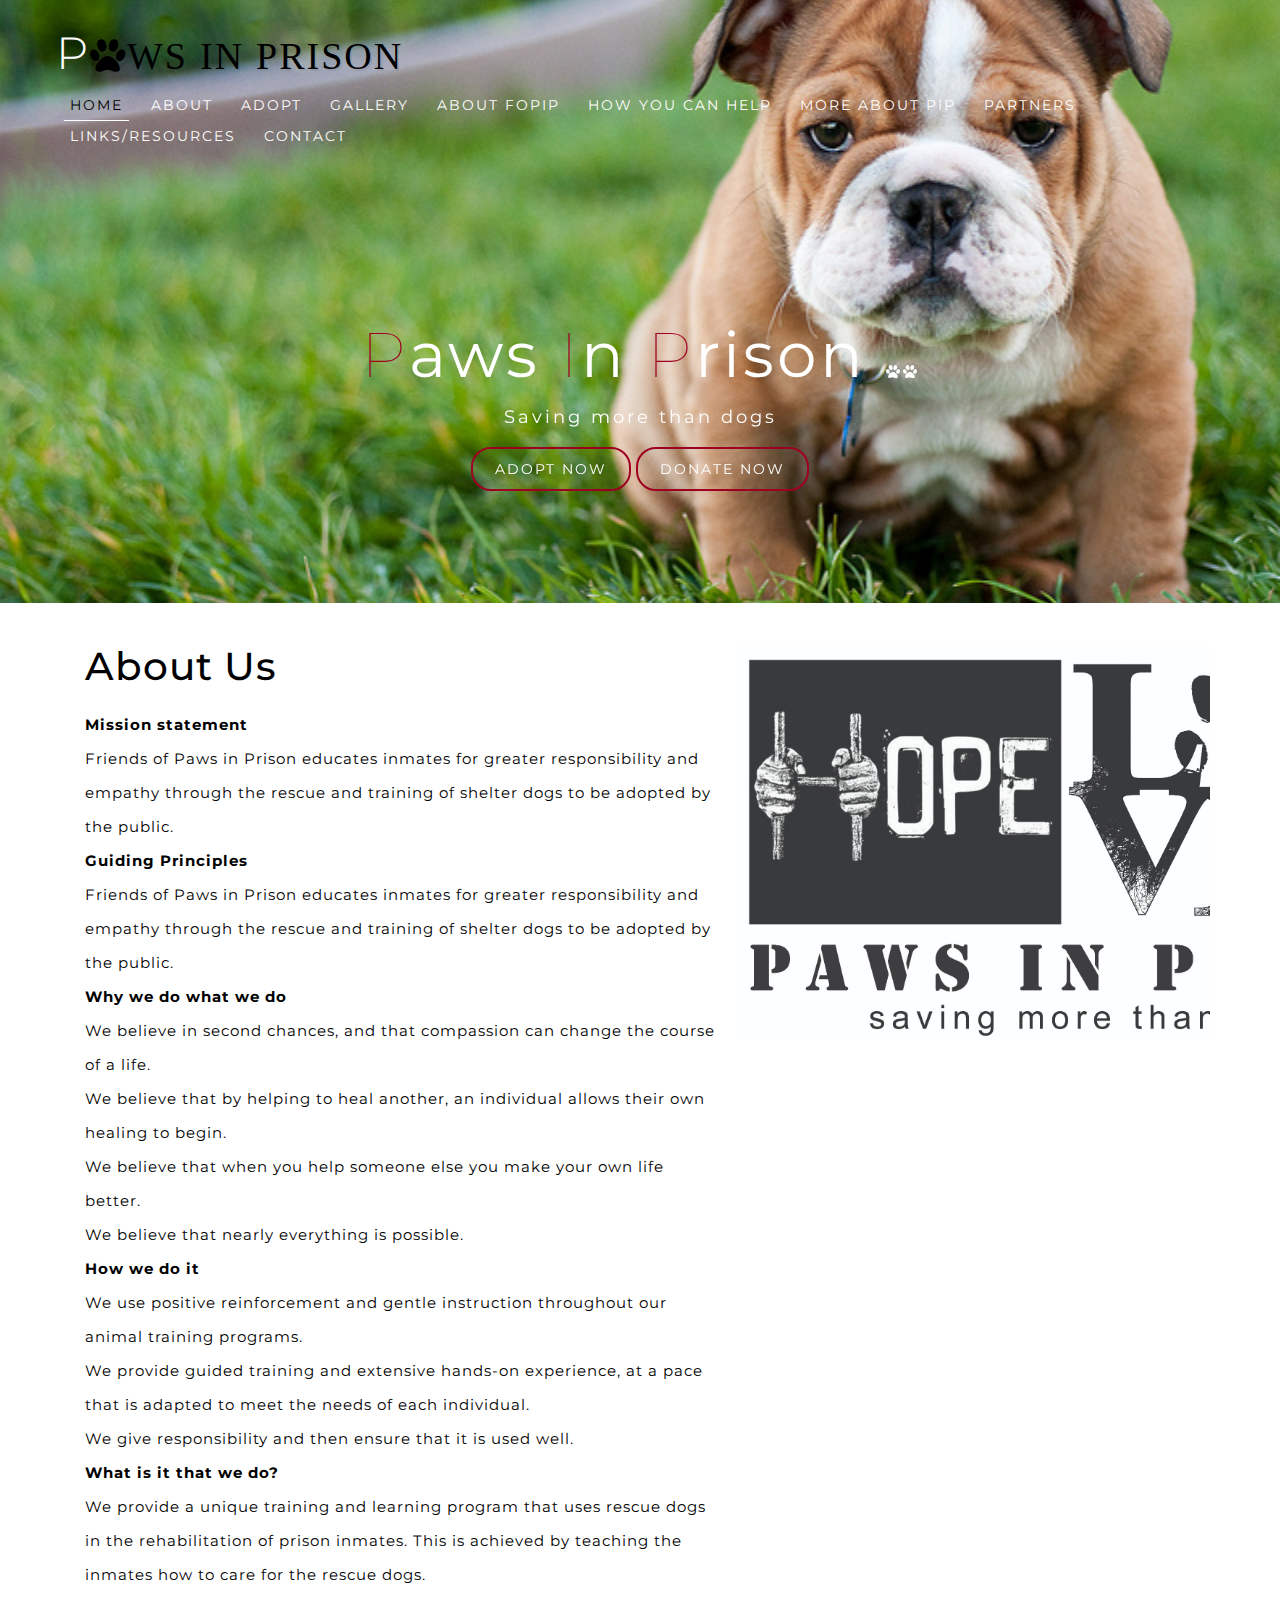
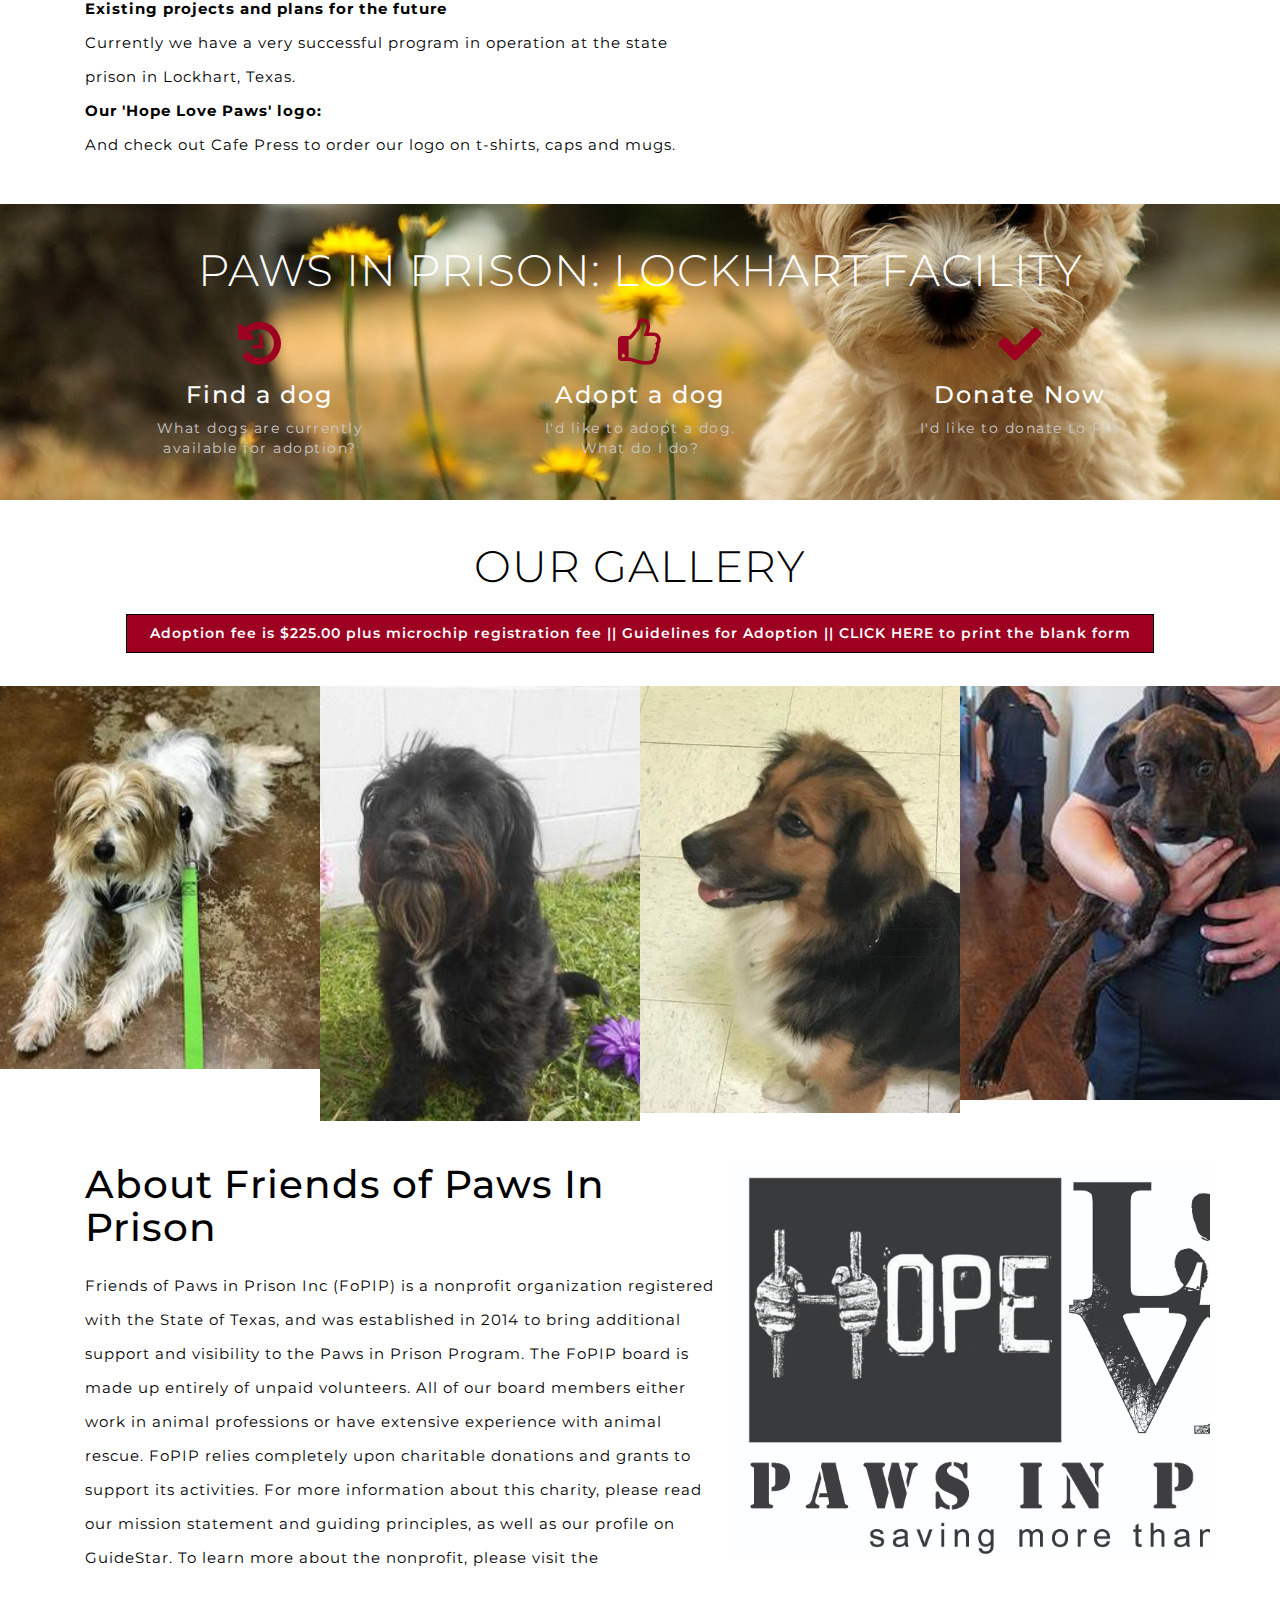
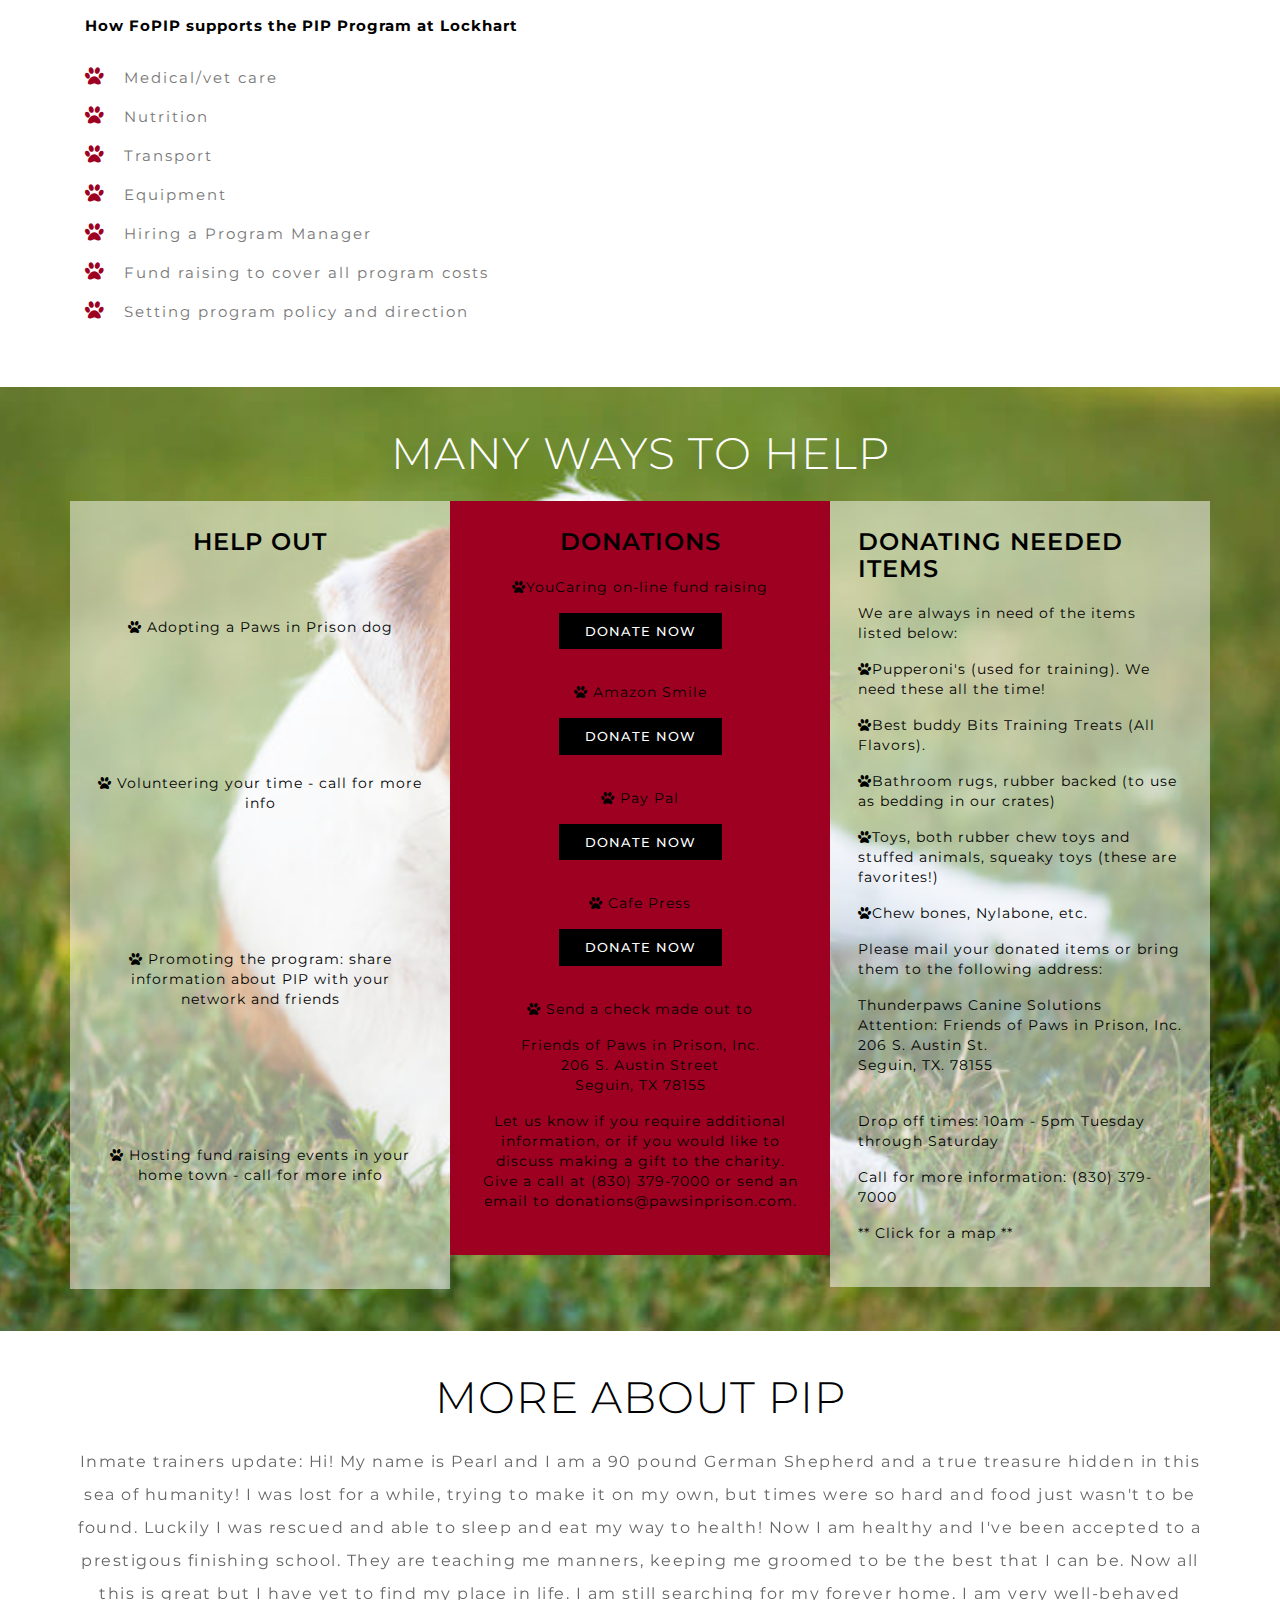
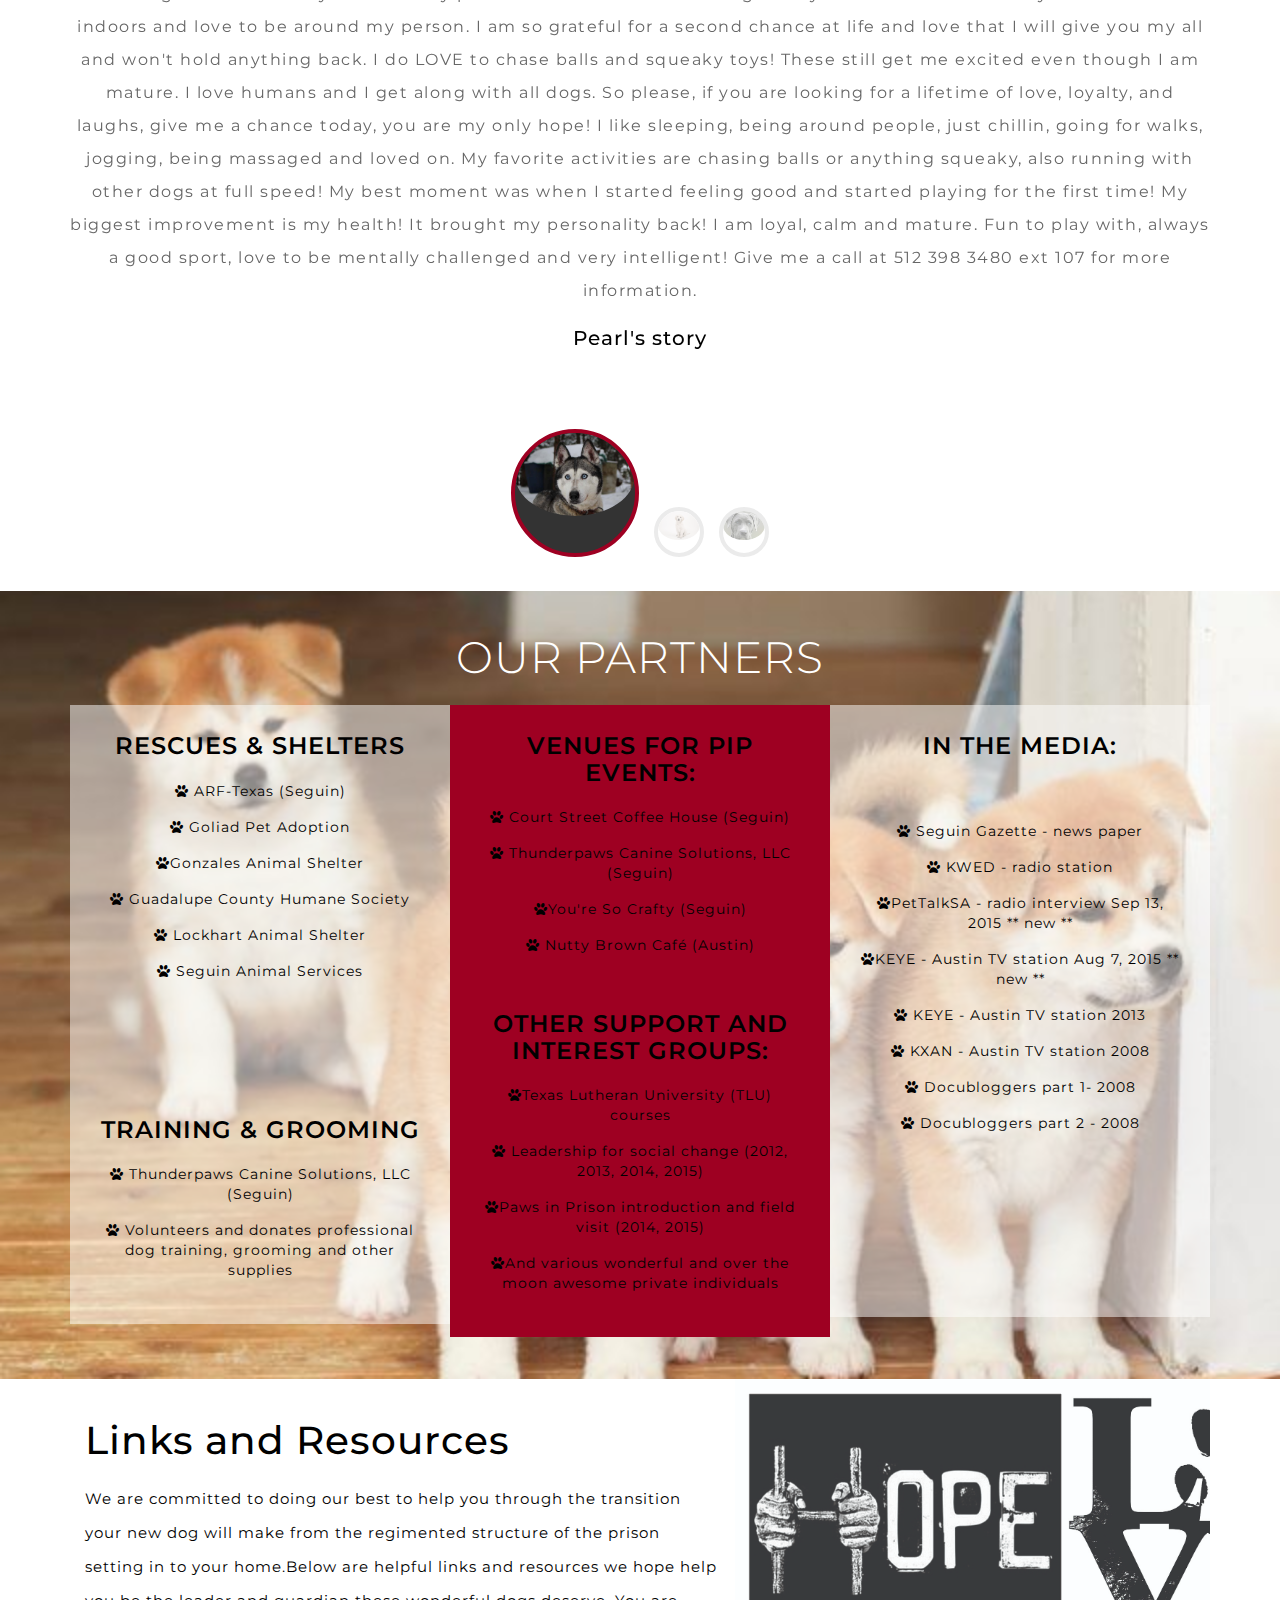
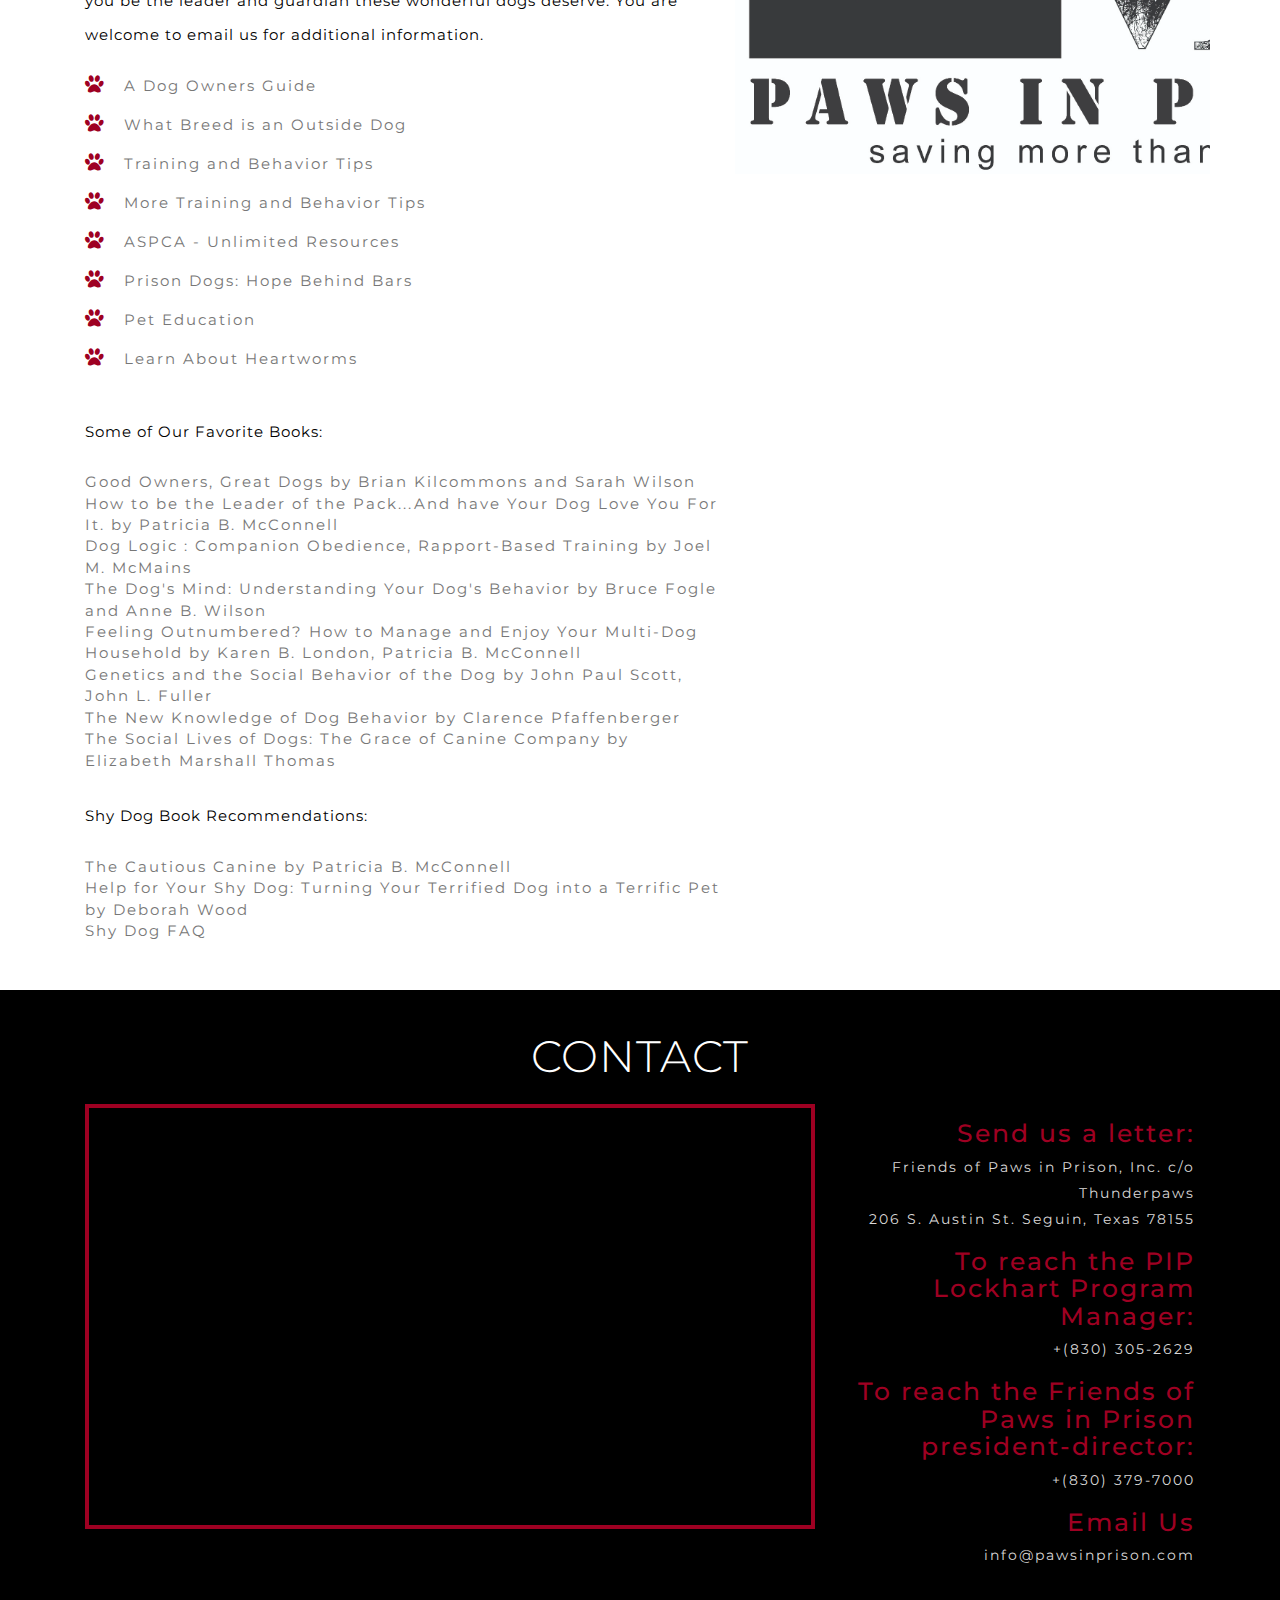
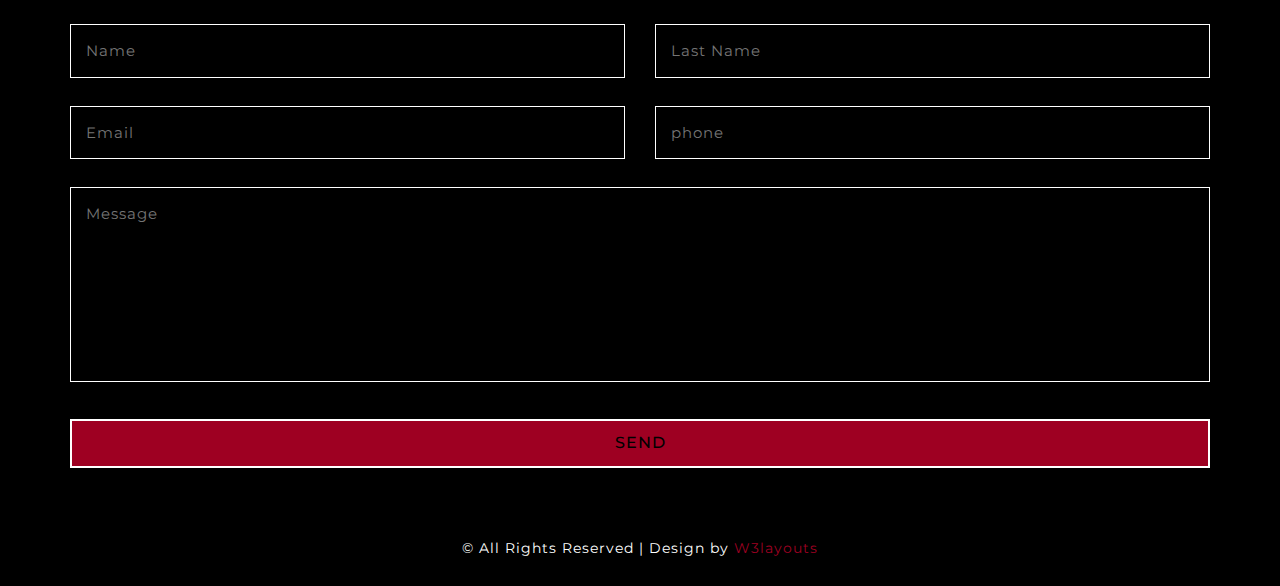
==== commit df3f5212: "minor changes" ====
--- a/home.html
+++ b/home.html
@@ -365,7 +365,7 @@
 								<p style='opacity:0;display:none'>Lorem ipsum dolor sit amet, consectetur adipiscing elit.</p>
 							</div>
 						</div>
-						<div class="col-md-3 col-sm-3 col-xs-6 portfolio-grids">
+						<!--<div class="col-md-3 col-sm-3 col-xs-6 portfolio-grids">
 							<div class="gallery-grid">
 								<img src='images/DSCN6239.JPG' data-big-src='images/DSCN6239.JPG' class="img-responsive" alt=" " />
 								<p style='opacity:0;display:none'>Lorem ipsum dolor sit amet, consectetur adipiscing elit.</p>
@@ -415,7 +415,7 @@
 								<img src='images/PIP_2-0_Dogs_for_Adoption__element1813.JPG' data-big-src='images/PIP_2-0_Dogs_for_Adoption__element1813.JPG' class="img-responsive" alt=" " />
 								<p style='opacity:0;display:none'>Lorem ipsum dolor sit amet, consectetur adipiscing elit.</p>
 							</div>
-						</div>
+						</div> -->
 						
 						<div class="clearfix"> </div>
 					</div>
--- a/css/style.css
+++ b/css/style.css
@@ -47,13 +47,13 @@
 select,input[type="email"],input[type="text"],input[type=password],
 input[type="button"],input[type="submit"],textarea{
    font-family: 'Montserrat', sans-serif;
-	transition:0.5s all;
-	-webkit-transition:0.5s all;
-	-moz-transition:0.5s all;
-	-o-transition:0.5s all;
-	-ms-transition:0.5s all;
-	letter-spacing: 1px;
-	
+  transition:0.5s all;
+  -webkit-transition:0.5s all;
+  -moz-transition:0.5s all;
+  -o-transition:0.5s all;
+  -ms-transition:0.5s all;
+  letter-spacing: 1px;
+  
 }
 h1,
 h2,
@@ -72,7 +72,7 @@
     padding: 0;
     letter-spacing: 1px;
     font-family: 'Montserrat', sans-serif;
-	color: #777;
+  color: #777;
 }
 
 
@@ -91,7 +91,7 @@
     text-align: center;
     color: #000;
     margin-bottom: 37px;  
-	text-transform: uppercase;
+  text-transform: uppercase;
     letter-spacing: 1px;
     font-weight: 300;
 }
@@ -124,15 +124,15 @@
     background:rgba(255, 255, 255, 0);
 }
 .navbar-default .navbar-nav > .active > a:before{
-	background: #ff2d37;
-	transform: translateX(0);
-	-webkit-transform: translateX(0);
-	-moz-transform: translateX(0);
-	-o-transform: translateX(0);
-	-ms-transform: translateX(0);
+  background: #ff2d37;
+  transform: translateX(0);
+  -webkit-transform: translateX(0);
+  -moz-transform: translateX(0);
+  -o-transform: translateX(0);
+  -ms-transform: translateX(0);
 }
 .navbar-default .navbar-nav > li > a {
-	  color:#fff;
+    color:#fff;
     letter-spacing: 2px;
     padding: 5px 6px;
     margin: 0 8px;
@@ -161,8 +161,8 @@
 /*.navbar-default .navbar-nav > li > a {
   */
 .navbar-default .navbar-nav  > .active.open > a:focus {
-	background:transparent;
-	color: #fff;
+  background:transparent;
+  color: #fff;
 }
 a.navbar-brand {
     padding: 0;
@@ -170,14 +170,14 @@
     font-weight: 400;
     letter-spacing: 1px;
     text-shadow: 2px 2px 0px rgba(74, 76, 76, 0.13);
-	line-height: inherit;
+  line-height: inherit;
 }
 h1 a.navbar-brand {
     font-size: 49px;
     color: #fff !important;
     text-transform: uppercase;
     font-weight: 300;
-	
+  
     letter-spacing: 2px;
 }
 h1 a.navbar-brand span.fa{
@@ -188,10 +188,10 @@
 
 /*.navbar-default .navbar-brand {
     color: #131212;
-	font-size:50px;
+  font-size:50px;
 }*/
 a.navbar-brand i{
-	color:#ff2d37;
+  color:#ff2d37;
 }
 h1 a.navbar-brand span {
     color:rgba(230, 0, 79, 0.9);
@@ -200,7 +200,7 @@
 /*-- //nav --*/
 
 /*-- //header --*/ 
-.header-outs{   background: url(../images/impossibly-cute-puppy-8.jpg);
+.header-outs{   background: url(../images/4577137586_5f4cf7fbd3_z.jpg);
 background-repeat: no-repeat;
     background-position: center;
 -webkit-background-size: cover;
@@ -354,12 +354,12 @@
  .slider-info{
     background:rgba(0, 0, 0, 0);
     color: #fff;
-	z-index: 999;
+  z-index: 999;
     text-align: center;
-	margin-top: 18em;
+  margin-top: 18em;
 }
  .slider-info h4{
-	 font-weight:400;
+   font-weight:400;
     color: #fff;
     font-size: 5.5em;
     letter-spacing: 3px;
@@ -389,7 +389,7 @@
 }
 span.home-banner{
     color: #9e0022;
-	font-weight:100;
+  font-weight:100;
 }
 .paw-banner{
     font-size: 15px;
@@ -444,7 +444,7 @@
 /*-- modal-- */
 .modal-content {
     background-color:rgba(162, 162, 160, 0.76);
-	padding:1em;
+  padding:1em;
 }
 .btnn {
     text-align: center;
@@ -467,17 +467,17 @@
     font-size: 15px;
     padding: .8em 1em;
     border: 1px solid #000;
-	margin: 0px 0px 16px;
+  margin: 0px 0px 16px;
     -webkit-appearance: none;
     display: inline-block;
     background:none;
-	letter-spacing: 2px;
+  letter-spacing: 2px;
     transition: all 0.5s ease-in-out;
     -webkit-transition: all 0.5s ease-in-out;
     -moz-transition: all 0.5s ease-in-out;
     -o-transition: all 0.5s ease-in-out;
     -ms-transition: all 0.5s ease-in-out;
-	  box-sizing: border-box;
+    box-sizing: border-box;
 
 }
 .add input[type="text"]{width:100%}
@@ -489,15 +489,15 @@
     font-size: 15px;
     padding:0.8em 1em;
     width: 100%;
-	height:43px;
+  height:43px;
     margin: 0px 0px 16px;
-	border-radius:0;
+  border-radius:0;
     background:none;
     color: #fff;
-	letter-spacing:2px;
+  letter-spacing:2px;
     border:1px solid #000;
-	box-sizing: border-box;
-	transition: all 0.5s ease-in-out;
+  box-sizing: border-box;
+  transition: all 0.5s ease-in-out;
     -webkit-transition: all 0.5s ease-in-out;
     -moz-transition: all 0.5s ease-in-out;
     -o-transition: all 0.5s ease-in-out;
@@ -532,8 +532,8 @@
 textarea{
     height: 134px;
     padding: 1em;
-	overflow: hidden;
-	resize:none;
+  overflow: hidden;
+  resize:none;
 }
 button[type=submit] {
     width: 25%;
@@ -556,9 +556,9 @@
 }
 button:hover{color:#000;
      background:#fff;
-	
+  
             }
-	
+  
 h4.modal-title {
     text-align: center;
     font-size: 32px;
@@ -598,7 +598,7 @@
 }
 .arrow span.dog-arrow {
     color:#9e0022;
-	font-size:20px;
+  font-size:20px;
 }
 /*--video--*/
 .pope{
@@ -638,11 +638,11 @@
     transition: 0.5s all;
 }
 .button a:hover {
-	-webkit-transition:0.5s all;
-	-o-transition:0.5s all;
-	-moz-transition:0.5s all;
-	-ms-transition:0.5s all;
-	transition:0.5s all;
+  -webkit-transition:0.5s all;
+  -o-transition:0.5s all;
+  -moz-transition:0.5s all;
+  -ms-transition:0.5s all;
+  transition:0.5s all;
 }
 .button span {
     font-size: 35px;
@@ -652,13 +652,13 @@
 /*--// about-- */
 /*--Services-- */
 .services {
-    background: url(../images/DSC_1268-682x1024.jpg)no-repeat center;
+    background: url(../images/Cute-dogs-hd-download-4.jpg)no-repeat center;
     background-size: cover;
 }
 span.banner-icon {
     color:#9e0022;
-	font-size: 50px;
-	text-align:center;
+  font-size: 50px;
+  text-align:center;
     transition: 0.5s all;
     -webkit-transition: 0.5s all;
     -moz-transition: 0.5s all;
@@ -684,7 +684,7 @@
 .left-icon-grid{text-align:center;
                 margin-bottom:1em;}
 .its-banner-grid:hover span.banner-icon{
-	color:#fff;
+  color:#fff;
 }
 .its-banner-grid:nth-child(4), .its-banner-grid:nth-child(5), .its-banner-grid:nth-child(6) {
     margin-top: 40px;
@@ -702,7 +702,7 @@
     font-size:26px;
     color: #000;
     text-align: center;
-	letter-spacing:1px;
+  letter-spacing:1px;
     margin:1em 0;
 }
 
@@ -716,11 +716,11 @@
     text-align: center;
 }
 .tab_box{
-	background:#fd926d;
-	padding: 2em;
+  background:#fd926d;
+  padding: 2em;
 }
 .top1{
-	margin-top: 2%;
+  margin-top: 2%;
 }
 .resp-tabs-list {
     list-style: none;
@@ -740,7 +740,7 @@
     list-style: none;
     outline: none;
     padding: 0.6em 1.6em;
-	background:#fff;
+  background:#fff;
     border: 1px solid #000;
     float: left;
     -webkit-transition: 0.5s all;
@@ -755,44 +755,44 @@
     color: #fff;
 }
 .resp-tabs-container {
-	padding: 0px;
-	clear: left;	
+  padding: 0px;
+  clear: left;  
 }
 h2.resp-accordion {
-	cursor: pointer;
-	padding: 5px;
-	display: none;
+  cursor: pointer;
+  padding: 5px;
+  display: none;
 }
 .resp-tab-content {
-	display: none;
+  display: none;
 }
 .resp-content-active, .resp-accordion-active {
    display: block;
 }
 .tab_img{
-	padding:2em 0 0;
-	display: block;
+  padding:2em 0 0;
+  display: block;
 }
 .portfolio-grids img.img-responsive {
     width: 100%; 
-	-webkit-transition: .5s all;
-	-moz-transition: .5s all;
+  -webkit-transition: .5s all;
+  -moz-transition: .5s all;
     transition: .5s all;
 }
 .gallery-grid {
     transition: .5s all;
     overflow: hidden;
-	cursor: pointer;
+  cursor: pointer;
 }
 .gallery-grid:hover img {
-	-webkit-transform: scale(1.1);
-	-moz-transform: scale(1.1);
-	-o-transform: scale(1.1);
-	-ms-transform: scale(1.1);
+  -webkit-transform: scale(1.1);
+  -moz-transform: scale(1.1);
+  -o-transform: scale(1.1);
+  -ms-transform: scale(1.1);
     transform: scale(1.1);
 }
-		
-/*--//portfolio--*/			
+    
+/*--//portfolio--*/     
 /*-- prices-- */
 .price-table{
     background: url(../images/15-Training-Secrets-Dog-Trainers-Wont-Tell-You-for-Free-760x506.jpg)no-repeat center;
@@ -811,7 +811,7 @@
 span.clr-price{color:#9e0022;}
 .agileits-banner-grid {
     padding: 2em;
-	    background:rgba(255, 255, 255, 0.5);
+      background:rgba(255, 255, 255, 0.5);
     transition: 0.5s all;
     -webkit-transition: 0.5s all;
     -moz-transition: 0.5s all;
@@ -831,7 +831,7 @@
     background: #000000;
     padding: 9px 26px;
     color: #fff;
-	    font-weight: 500;
+      font-weight: 500;
     display: inline-block;
     text-decoration: none;
     text-transform: uppercase;
@@ -888,7 +888,7 @@
 }*/
 .carousel-indicators {
     bottom: -18px;
-	margin-bottom:0px;
+  margin-bottom:0px;
 }
 #quote-carousel .carousel-control {
     background: none;
@@ -920,7 +920,7 @@
     cursor: pointer;
     border: 4px solid #CCC;
     border-radius:50%;
-	   -webkit-border-radius:50%;
+     -webkit-border-radius:50%;
    -o-border-radius:50%;
    -moz-border-radius:50%;
    -ms-border-radius:50%;
@@ -934,7 +934,7 @@
     width: 128px;
     height: 128px;
     border-radius:50%;
-	   -webkit-border-radius:50%;
+     -webkit-border-radius:50%;
    -o-border-radius:50%;
    -moz-border-radius:50%;
    -ms-border-radius:50%;
@@ -943,7 +943,7 @@
     overflow: hidden;
 }
 .carousel-indicators img{ border-radius:50%;
-	   -webkit-border-radius:50%;
+     -webkit-border-radius:50%;
    -o-border-radius:50%;
    -moz-border-radius:50%;
    -ms-border-radius:50%;}
@@ -962,7 +962,7 @@
     font-size: 15.5px;
     line-height: 33px;
     letter-spacing: 1.5px;
-	    padding: 0px 15px;
+      padding: 0px 15px;
 }
 
 .left-matter h5 {
@@ -1021,7 +1021,7 @@
     background:rgba(229, 143, 230, 0);
     outline: none;
     letter-spacing: 1px;
-	    transition: 0.5s all;
+      transition: 0.5s all;
     -webkit-transition: 0.5s all;
     -moz-transition: 0.5s all;
     -o-transition: 0.5s all;
@@ -1059,7 +1059,7 @@
     border: solid 2px #fff;
     padding: .7em 3em;
     outline: 0;
-	    margin: 2em 0em 0em;
+      margin: 2em 0em 0em;
     background:#9e0022;
     display: inline-block;
     transition: 0.5s all;
@@ -1144,39 +1144,39 @@
 }
 footer {text-align:center;
 background:#000;
-	  padding:2em 0;}
+    padding:2em 0;}
 footer p {
     font-size: 14px;
     color: #fff;
     letter-spacing: 1px;
-	padding:0px 10px;
+  padding:0px 10px;
 }
  footer p a{color:#9e0022;}
 footer p a:hover{color:white;}
 /*-- bottom-to-top --*/
 #toTop {
-	display: none;
-	text-decoration: none;
-	position: fixed;
-	bottom: 24px;
-	right: 1%;
-	overflow: hidden;
-	z-index: 999; 
+  display: none;
+  text-decoration: none;
+  position: fixed;
+  bottom: 24px;
+  right: 1%;
+  overflow: hidden;
+  z-index: 999; 
     width: 64px;
     height: 64px;
-	border: none;
-	text-indent: 100%;
-	background: url("../images/arrowup.png") no-repeat 0px 0px;
+  border: none;
+  text-indent: 100%;
+  background: url("../images/arrowup.png") no-repeat 0px 0px;
 }
 #toTopHover {
     width: 64px;
     height: 64px;
-	display: block;
-	overflow: hidden;
-	float: right;
-	opacity: 0;
-	-moz-opacity: 0;
-	filter: alpha(opacity=0);
+  display: block;
+  overflow: hidden;
+  float: right;
+  opacity: 0;
+  -moz-opacity: 0;
+  filter: alpha(opacity=0);
 }
 /*-- //bottom-to-top --*/
 
@@ -1184,13 +1184,13 @@
 
 
 @media(max-width:1680px){
-	
+  
 }
 @media(max-width:1600px){
-	
+  
 }
 @media(max-width:1440px){
-	.header-outs {
+  .header-outs {
     min-height: 688px;
 }
 .slider-info h4 {
@@ -1201,21 +1201,21 @@
 }
 }
 @media(max-width:1366px){
-	.about, .services, .contact, .team, .testimonials, .portfolio, .price-table, .price-table1, .buttom-w3 {
+  .about, .services, .contact, .team, .testimonials, .portfolio, .price-table, .price-table1, .buttom-w3 {
     padding: 4em 0;
 }
 }
 @media(max-width:1280px){
 h1 a.navbar-brand {
     font-size: 45px;
-	}
-	.header-outs {
+  }
+  .header-outs {
     min-height: 603px;
 }
 .navbar-default .navbar-nav > li > a {
     font-size: 14px;
-	}
-	.slider-info {
+  }
+  .slider-info {
     margin-top: 11em;
 }
 .slider-info h4 {
@@ -1226,9 +1226,9 @@
 }
 .title {
     font-size: 44px;
-	margin-bottom: 24px;
-	}
-	.about, .services, .contact, .team, .testimonials, .portfolio, .price-table,.price-table1, .buttom-w3 {
+  margin-bottom: 24px;
+  }
+  .about, .services, .contact, .team, .testimonials, .portfolio, .price-table,.price-table1, .buttom-w3 {
     padding: 3em 0;
 }
 span.cost {
@@ -1236,22 +1236,22 @@
 }
 }
 @media(max-width:1080px){
-	h1 a.navbar-brand {
+  h1 a.navbar-brand {
     font-size: 42px;
-	}
-	h1 a.navbar-brand span.fa {
+  }
+  h1 a.navbar-brand span.fa {
     font-size: 32px;
-	}
-	.letter input[type="email"] {
+  }
+  .letter input[type="email"] {
     width: 64%;
-	}
-	.newsletter input[type="submit"] {
+  }
+  .newsletter input[type="submit"] {
     width: 36%;
-	}
-	.navbar-nav {
+  }
+  .navbar-nav {
     margin-top: 6px;
 }
-	.navbar-default .navbar-nav > li > a {
+  .navbar-default .navbar-nav > li > a {
     font-size: 13px;
     padding: 5px 4px;
     margin: 0 6px;
@@ -1261,59 +1261,59 @@
 }
 .outs_more-buttn a {
     font-size: 13px;
-	}
-	.about-para p {
+  }
+  .about-para p {
     font-size: 14px;
-	}
-	.arrow ul li p {
+  }
+  .arrow ul li p {
     font-size: 14px;
-	}
+  }
 span.banner-icon {
     font-size: 45px;
-	}
-	.its-banner-grid h4 {
+  }
+  .its-banner-grid h4 {
     font-size: 22px;
-	}
-	.its-banner-grid:nth-child(4), .its-banner-grid:nth-child(5), .its-banner-grid:nth-child(6) {
+  }
+  .its-banner-grid:nth-child(4), .its-banner-grid:nth-child(5), .its-banner-grid:nth-child(6) {
     margin-top: 23px;
 }
 .agileits-banner-grid h4 {
     font-size: 22px;
-	}
-	span.cost {
+  }
+  span.cost {
     font-size: 24px;
 }
 .left-matter p {
     font-size: 14px;
-	letter-spacing:1px;
-	}
-	.carousel-indicators {
+  letter-spacing:1px;
+  }
+  .carousel-indicators {
     bottom: -6px;
 }
 #quote-carousel .carousel-indicators .active {
     width: 116px;
     height: 116px;
-	}
-	.footer_grid_left p, .footer_grid_left p a {
+  }
+  .footer_grid_left p, .footer_grid_left p a {
     font-size: 13px;
-	}
-	.contact input[type="text"], .contact input[type="email"], .contact textarea {
+  }
+  .contact input[type="text"], .contact input[type="email"], .contact textarea {
     padding: .8em;
     font-size: 14px;
-	}
-	.sub-para p {
+  }
+  .sub-para p {
     letter-spacing: 0px;
-	}
-	.map-grid iframe {
+  }
+  .map-grid iframe {
     height: 360px;
-	
-	}
-	.outs_more-buttn a {
+  
+  }
+  .outs_more-buttn a {
     padding: 7px 25px;
 }
 }
 @media(max-width:1050px){
-	.header-outs {
+  .header-outs {
     min-height: 589px;
 }
 .form-left-to-w3l input[type="text"],
@@ -1322,21 +1322,21 @@
  .form-control-w3l textarea, 
  .form-add-to-w3ls input[type="text"] {
     font-size: 14px;
-	padding: .6em 1em;
-
-	}
-	select.form-control {
+  padding: .6em 1em;
+
+  }
+  select.form-control {
     font-size: 14px;
     padding: 0.6em 1em;
     height: 40px;
-	}
-	.about-top-grid h2 {
+  }
+  .about-top-grid h2 {
     font-size: 36px;
 }
 .list-price ul li {
     padding-bottom: 13px;
-	}
-	.carousel-indicators {
+  }
+  .carousel-indicators {
     bottom: 8px;
 }
 .footer_grid_left h5 {
@@ -1384,17 +1384,17 @@
 }
 .letter input[type="email"] {
     font-size: 12px;
-	}
-	footer {
+  }
+  footer {
     padding: 1.5em 0;
 }
 .agileits-banner-grid {
     padding: 1.8em;
-	}
-	
+  }
+  
 }
 @media(max-width:991px){
-	h1 a.navbar-brand {
+  h1 a.navbar-brand {
     letter-spacing: 1px;
 }
 .title {
@@ -1402,7 +1402,7 @@
     margin-bottom: 23px;
 }
 .navbar-default .navbar-nav > li > a {
-	letter-spacing:1px
+  letter-spacing:1px
 }
 .header-outs {
     min-height: 571px;
@@ -1410,7 +1410,7 @@
 .banner-agileits-btm {
     margin-top: 20px;
     min-height: 384px;
-	}
+  }
   .banner-agileits-btm1 {
     margin-top: 20px;
     min-height: 384px;
@@ -1426,8 +1426,8 @@
 }
 .footer_grid_left h5 {
     font-size: 22px;
-	}
-	.sub-para {
+  }
+  .sub-para {
     margin-top: 12px;
 }
 .copyright{
@@ -1446,10 +1446,10 @@
 
 }
 @media(max-width:900px){
-	h1 a.navbar-brand span.fa {
+  h1 a.navbar-brand span.fa {
     font-size: 28px;
-	}
-	h1 a.navbar-brand {
+  }
+  h1 a.navbar-brand {
     letter-spacing: 1px;
     font-size: 36px;
 }
@@ -1476,7 +1476,7 @@
 }
 }
 @media(max-width:800px){
-	nav.navbar.navbar-default {
+  nav.navbar.navbar-default {
     padding: 2em 1em 1em;
 }
 .navbar-default .navbar-nav > li > a {
@@ -1512,8 +1512,8 @@
 .contact input[type="submit"] {
     font-size: 14px;
     margin: 1.5em 0em 0em;
-	}
-	footer p {
+  }
+  footer p {
     font-size: 13px;
 }
 .arrow span.dog-arrow {
@@ -1526,7 +1526,7 @@
 }
 h1 a.navbar-brand {
     font-size: 33px;
-}	
+} 
 h1 a.navbar-brand span.fa {
     font-size: 24px;
 }
@@ -1547,8 +1547,8 @@
 }
 .resp-tab-item {
     font-size: .8em;
-	}
-	.list-price ul li {
+  }
+  .list-price ul li {
     padding-bottom: 11px;
 }
 .agileits-banner-grid h4 {
@@ -1559,8 +1559,8 @@
 }
 .left-matter p {
     line-height: 30px;
-	}
-	#quote-carousel .carousel-indicators .active {
+  }
+  #quote-carousel .carousel-indicators .active {
     width: 102px;
     height: 102px;
 }
@@ -1579,19 +1579,19 @@
 }
 @media(max-width:767px){
 .navbar-default .navbar-collapse, .navbar-default .navbar-form {
-		position: absolute;
-		width: 96%;
-		z-index: 999;
-		padding:0em 0;
-		    background:#9e0022;
-		z-index: 9999;
-	}
-	
-	.navbar-nav {
+    position: absolute;
+    width: 96%;
+    z-index: 999;
+    padding:0em 0;
+        background:#9e0022;
+    z-index: 9999;
+  }
+  
+  .navbar-nav {
     width: 15%;
     margin: 0px auto;
     text-align: center;
-	padding:10px 0px ;
+  padding:10px 0px ;
 }
 .navbar-default .navbar-toggle {
      border: none; 
@@ -1617,7 +1617,7 @@
 
 }
 @media(max-width:736px){
-	.copyright {
+  .copyright {
     margin: 1.2em 0em;
 }
 .header-outs {
@@ -1646,10 +1646,10 @@
 }
 }
 @media(max-width:667px){
-	h4.modal-title {
+  h4.modal-title {
     font-size: 30px;
-	}
-	.slider-info p {
+  }
+  .slider-info p {
     padding: 13px 0px;
 }
 .its-banner-grid:nth-child(3), .its-banner-grid:nth-child(4), .its-banner-grid:nth-child(5), .its-banner-grid:nth-child(6) {
@@ -1660,7 +1660,7 @@
 }
 a.w3_play_icon1 {
     padding: 9px 24px;
-	}
+  }
 .carousel-indicators {
     bottom: 18px;
 }
@@ -1672,10 +1672,10 @@
 }
 }
 @media(max-width:640px){
-	.about-para p {
+  .about-para p {
     line-height: 32px;
-	}
-	.banner-agileits-btm {
+  }
+  .banner-agileits-btm {
     min-height: 377px;
 }
   .banner-agileits-btm1 {
@@ -1694,10 +1694,10 @@
 }
 .left-matter h5 {
     font-size: 18px;
-	 margin-top: 11px;
-
-	}
-	.title {
+   margin-top: 11px;
+
+  }
+  .title {
     font-size: 37px;
 }
 }
@@ -1710,9 +1710,9 @@
 }
 .slider-info p {
     font-size: 15px;
-	padding:11px 0px;
-}
-	.callbacks_nav, .callbacks_nav.next {
+  padding:11px 0px;
+}
+  .callbacks_nav, .callbacks_nav.next {
     background-size: 34px;
 }
 .about-top-grid h2 {
@@ -1736,11 +1736,11 @@
 button[type=submit] {
     width: 32%;
     font-size: 13px;
-	}
+  }
 }
 @media(max-width:568px){
-	.slider-info h4 {
-	letter-spacing:1px;
+  .slider-info h4 {
+  letter-spacing:1px;
 }
 .slider-info p{
 letter-spacing:1px;
@@ -1753,8 +1753,8 @@
 }
 .title {
     font-size: 37px;
-	}
-	.its-banner-grid p {
+  }
+  .its-banner-grid p {
     padding: 0px 35px;
 }
 .outs_more-buttn a {
@@ -1773,11 +1773,11 @@
 }
 .button span {
     font-size: 28px;
-	}
-	.button a {
+  }
+  .button a {
     padding: 13px 16px;
-	}
-	.its-banner-grid p {
+  }
+  .its-banner-grid p {
     padding: 0px 13px;
 }
 .agileits-banner-grid {
@@ -1803,9 +1803,9 @@
 }
 .styled-input:nth-child(2) {
     margin-top: 1.5em;
-	padding-left:0px;
-	}
-	.bottom-head h4 a {
+  padding-left:0px;
+  }
+  .bottom-head h4 a {
     font-size: 29px;
 }
 footer p {
@@ -1821,16 +1821,16 @@
 }
 textarea {
     height: 116px;
-	}
-	.title {
+  }
+  .title {
     font-size: 35px;
 }
 }
 @media(max-width:440px){
-	.agileits-banner-grid {
+  .agileits-banner-grid {
     width: 80%;
-	margin: 0px 39px;
-	}
+  margin: 0px 39px;
+  }
 #quote-carousel .carousel-indicators .active {
     width: 76px;
     height: 76px;
@@ -1852,14 +1852,14 @@
 }
 .navbar-default .navbar-collapse, .navbar-default .navbar-form {
     width: 94%;
-	}
-	.navbar-nav {
+  }
+  .navbar-nav {
     width: 20%;
-	}
-	.its-banner-grid p {
+  }
+  .its-banner-grid p {
     letter-spacing: 1px;
-	}
-	.letter input[type="email"] {
+  }
+  .letter input[type="email"] {
     width: 60%;
 }
 .newsletter input[type="submit"] {
@@ -1873,7 +1873,7 @@
 .callbacks_nav {
     top: 86%;
     left: -3px;
-}	
+} 
 .carousel-indicators {
     bottom: -3px;
 }
@@ -1920,15 +1920,15 @@
 }
 .outs_more-buttn a {
     font-size: 12px;
-	    padding: 5px 20px;
+      padding: 5px 20px;
 }
 .callbacks_nav {
     top: 90%;
-	
-	}
+  
+  }
 }
 @media(max-width:375px){
-	h1 a.navbar-brand {
+  h1 a.navbar-brand {
     font-size: 31px;
 }
 #quote-carousel .carousel-indicators .active {
@@ -1947,16 +1947,16 @@
 }
 }
 @media(max-width:320px){
-	.navbar-toggle {
+  .navbar-toggle {
     margin-top: 2px;
     margin-right: 1px;
-	}
+  }
 .slider-info h4 {
     font-size: 1.6em;
 }
 .slider-info p {
     font-size: 14px;
-	line-height: 24px;
+  line-height: 24px;
 }
 .slider-info {
     margin-top: 1em;
@@ -1969,8 +1969,8 @@
 }
 .callbacks_nav {
     top: 74%;
-	}
-	.col-md-7.about-top-grid {
+  }
+  .col-md-7.about-top-grid {
     padding: 0px 4px;
 }
 .arrow ul li span {
@@ -1990,13 +1990,13 @@
 }
 .resp-tab-item {
     padding: 0.6em 1em;
-	}
-	.left-matter p {
+  }
+  .left-matter p {
     font-size: 13px;
-	}
+  }
 .carousel-indicators {
     width: 77%;
-	    left: 39%;
+      left: 39%;
 }
 .left-matter p {
     line-height: 26px;
@@ -2006,8 +2006,8 @@
 }
 .sub-para p {
     font-size: 13px;
-	}
-	.slider-info h4 {
+  }
+  .slider-info h4 {
     letter-spacing: 0px;
 }
 .outs_more-buttn a {
